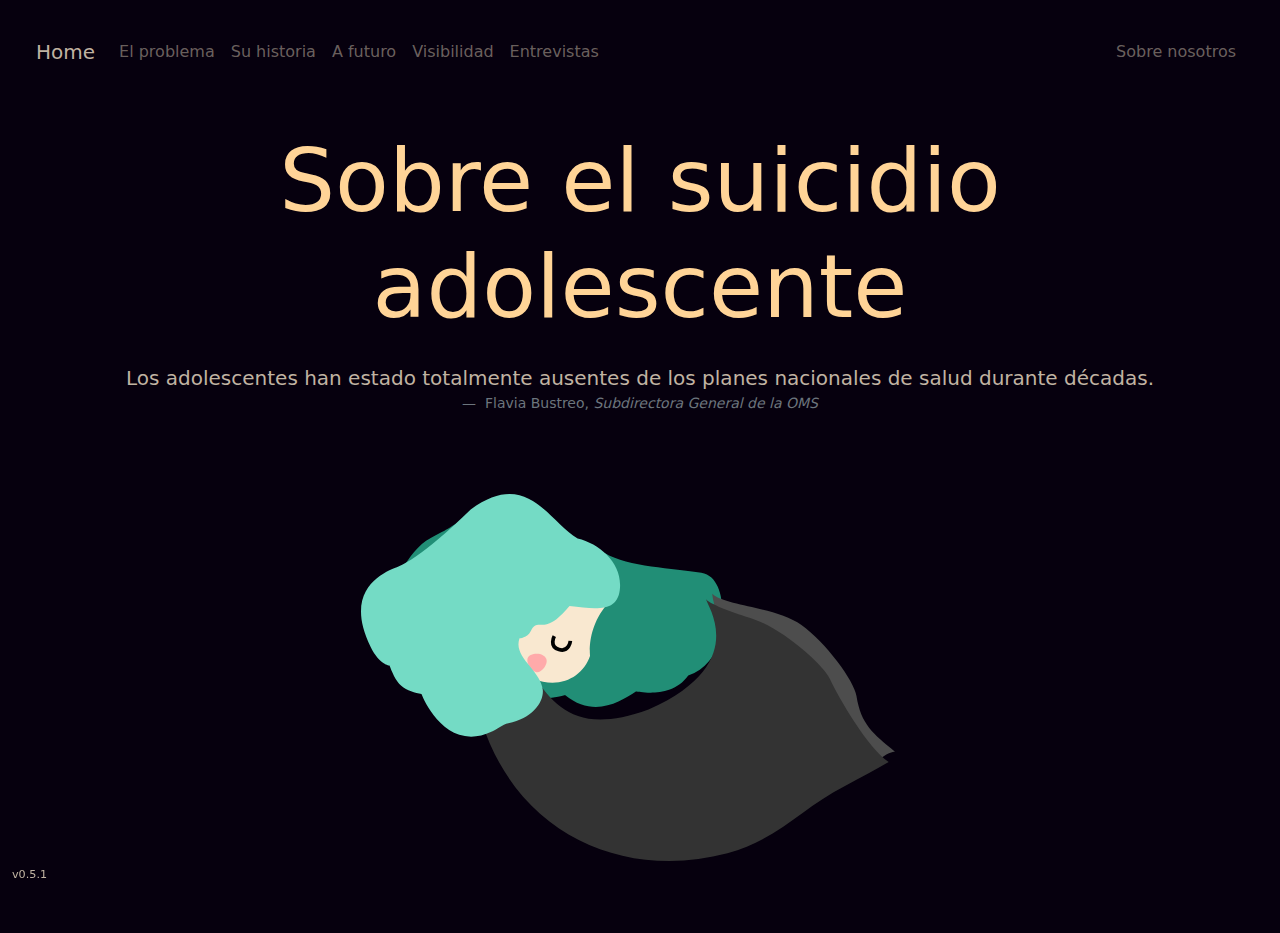
==== index.html @ c6c60912 "v0.5.1" ====
<!DOCTYPE html>
<html lang="es">
<head>
  <meta charset="UTF-8">
  <meta http-equiv="X-UA-Compatible" content="IE=edge">
  <meta name="viewport" content="width=device-width, initial-scale=1.0">
  <title>Home</title>
  <link rel="stylesheet" href="sass/custom.css">
</head>
<body class="bg-dark d-flex flex-column" style="height: 100%;">
  
  <!--Navbar-->
  <nav class="navbar navbar-expand-lg navbar-dark bg-dark">

    <div class="container-fluid m-4">
      <a class="navbar-brand" href="./index.html" aria-current="page">Home</a>
      <button class="navbar-toggler" type="button" data-bs-toggle="collapse" data-bs-target="#navbarNav" aria-controls="navbarNav" aria-expanded="false" aria-label="Toggle navigation">
        <span class="navbar-toggler-icon"></span>
      </button>
      <div class="collapse navbar-collapse" id="navbarNav">
        <ul class="navbar-nav">
          <li class="nav-item">
            <a class="nav-link" href="./el-problema.html">El problema</a>
          </li>
          <li class="nav-item">
            <a class="nav-link" href="./su-historia.html">Su historia</a>
          </li>
          <li class="nav-item">
            <a class="nav-link" href="#">A futuro</a>
          </li>
          <li class="nav-item">
            <a class="nav-link" href="#">Visibilidad</a>
          </li>
          <li class="nav-item">
            <a class="nav-link" href="./entrevistas.html">Entrevistas</a>
          </li>
        </ul>
        <div class="navbar-nav ms-auto">
          <a class="nav-link" href="#">Sobre nosotros</a>
        </div>
      </div>
    </div>
  </nav>

  <!--End Navbar-->

  <!--Main-->

  <main class="container d-flex text-primary text-center pb-4">

    <div class="row">

      <h1 class="display-1 col-12 mt-1 mt-md-4">Sobre el suicidio adolescente</h1>
    
      <figure class="mt-1 mt-md-3">
        <blockquote class="blockquote">
          <p class="text-white">Los adolescentes han estado totalmente ausentes de los planes nacionales de salud durante décadas.</p>
        </blockquote>
        <figcaption class="blockquote-footer">
          Flavia Bustreo, <cite title="Source Title">Subdirectora General de la OMS</cite>
        </figcaption>
      </figure>

      <div class="row align-items-center">
        <img src="./img/dibujo.svg" alt="dib" class="my-1 my-md-5 my-lg-5 col-12 col-md-8 col-lg-6 mx-auto">
      </div>

    </div>
  
  </main>

  <!--End Main-->


  <!--Footer-->
  <footer class="container-fluid text-white justify-content-end fixed-bottom">

    <p style="font-size: 0.7rem;">v0.5.1</p>

  </footer>
  <!--End Footer-->

  <script src="https://cdn.jsdelivr.net/npm/bootstrap@5.0.2/dist/js/bootstrap.bundle.min.js" integrity="sha384-MrcW6ZMFYlzcLA8Nl+NtUVF0sA7MsXsP1UyJoMp4YLEuNSfAP+JcXn/tWtIaxVXM" crossorigin="anonymous"></script>
</body>
</html>
---- sass/custom.css ----
@charset "UTF-8";
img {
  height: auto;
}

h2, .h2, h3 + p, .h3 + p {
  text-indent: 1rem;
}

/*!
 * Bootstrap  v5.2.2 (https://getbootstrap.com/)
 * Copyright 2011-2022 The Bootstrap Authors
 * Copyright 2011-2022 Twitter, Inc.
 * Licensed under MIT (https://github.com/twbs/bootstrap/blob/main/LICENSE)
 */
:root {
  --bs-blue: #0d6efd;
  --bs-indigo: #6610f2;
  --bs-purple: #6f42c1;
  --bs-pink: #d63384;
  --bs-red: #dc3545;
  --bs-orange: #fd7e14;
  --bs-yellow: #ffc107;
  --bs-green: #198754;
  --bs-teal: #20c997;
  --bs-cyan: #0dcaf0;
  --bs-black: #000;
  --bs-white: rgb(192, 179, 162);
  --bs-gray: #6c757d;
  --bs-gray-dark: #343a40;
  --bs-gray-100: #f8f9fa;
  --bs-gray-200: #e9ecef;
  --bs-gray-300: #dee2e6;
  --bs-gray-400: #ced4da;
  --bs-gray-500: #adb5bd;
  --bs-gray-600: #6c757d;
  --bs-gray-700: #495057;
  --bs-gray-800: #343a40;
  --bs-gray-900: #212529;
  --bs-primary: rgb(255, 212, 151);
  --bs-secondary: #6c757d;
  --bs-success: rgb(175, 140, 127);
  --bs-info: #0dcaf0;
  --bs-warning: #ffc107;
  --bs-danger: #dc3545;
  --bs-light: #f8f9fa;
  --bs-dark: rgb(6, 0, 14);
  --bs-primary-rgb: 255, 212, 151;
  --bs-secondary-rgb: 108, 117, 125;
  --bs-success-rgb: 175, 140, 127;
  --bs-info-rgb: 13, 202, 240;
  --bs-warning-rgb: 255, 193, 7;
  --bs-danger-rgb: 220, 53, 69;
  --bs-light-rgb: 248, 249, 250;
  --bs-dark-rgb: 6, 0, 14;
  --bs-white-rgb: 192, 179, 162;
  --bs-black-rgb: 0, 0, 0;
  --bs-body-color-rgb: 33, 37, 41;
  --bs-body-bg-rgb: 192, 179, 162;
  --bs-font-sans-serif: system-ui, -apple-system, "Segoe UI", Roboto, "Helvetica Neue", "Noto Sans", "Liberation Sans", Arial, sans-serif, "Apple Color Emoji", "Segoe UI Emoji", "Segoe UI Symbol", "Noto Color Emoji";
  --bs-font-monospace: SFMono-Regular, Menlo, Monaco, Consolas, "Liberation Mono", "Courier New", monospace;
  --bs-gradient: linear-gradient(180deg, rgba(192, 179, 162, 0.15), rgba(192, 179, 162, 0));
  --bs-body-font-family: var(--bs-font-sans-serif);
  --bs-body-font-size: 1rem;
  --bs-body-font-weight: 400;
  --bs-body-line-height: 1.5;
  --bs-body-color: #212529;
  --bs-body-bg: rgb(192, 179, 162);
  --bs-border-width: 1px;
  --bs-border-style: solid;
  --bs-border-color: #dee2e6;
  --bs-border-color-translucent: rgba(0, 0, 0, 0.175);
  --bs-border-radius: 0.375rem;
  --bs-border-radius-sm: 0.25rem;
  --bs-border-radius-lg: 0.5rem;
  --bs-border-radius-xl: 1rem;
  --bs-border-radius-2xl: 2rem;
  --bs-border-radius-pill: 50rem;
  --bs-link-color: rgb(255, 212, 151);
  --bs-link-hover-color: #ccaa79;
  --bs-code-color: #d63384;
  --bs-highlight-bg: #fff3cd;
}

*,
*::before,
*::after {
  box-sizing: border-box;
}

@media (prefers-reduced-motion: no-preference) {
  :root {
    scroll-behavior: smooth;
  }
}

body {
  margin: 0;
  font-family: var(--bs-body-font-family);
  font-size: var(--bs-body-font-size);
  font-weight: var(--bs-body-font-weight);
  line-height: var(--bs-body-line-height);
  color: var(--bs-body-color);
  text-align: var(--bs-body-text-align);
  background-color: var(--bs-body-bg);
  -webkit-text-size-adjust: 100%;
  -webkit-tap-highlight-color: rgba(0, 0, 0, 0);
}

hr {
  margin: 1rem 0;
  color: inherit;
  border: 0;
  border-top: 1px solid;
  opacity: 0.25;
}

h6, .h6, h5, .h5, h4, .h4, h3, .h3, h2, .h2, h1, .h1 {
  margin-top: 0;
  margin-bottom: 0.5rem;
  font-weight: 500;
  line-height: 1.2;
}

h1, .h1 {
  font-size: calc(1.375rem + 1.5vw);
}
@media (min-width: 1200px) {
  h1, .h1 {
    font-size: 2.5rem;
  }
}

h2, .h2 {
  font-size: calc(1.325rem + 0.9vw);
}
@media (min-width: 1200px) {
  h2, .h2 {
    font-size: 2rem;
  }
}

h3, .h3 {
  font-size: calc(1.3rem + 0.6vw);
}
@media (min-width: 1200px) {
  h3, .h3 {
    font-size: 1.75rem;
  }
}

h4, .h4 {
  font-size: calc(1.275rem + 0.3vw);
}
@media (min-width: 1200px) {
  h4, .h4 {
    font-size: 1.5rem;
  }
}

h5, .h5 {
  font-size: 1.25rem;
}

h6, .h6 {
  font-size: 1rem;
}

p {
  margin-top: 0;
  margin-bottom: 1rem;
}

abbr[title] {
  -webkit-text-decoration: underline dotted;
          text-decoration: underline dotted;
  cursor: help;
  -webkit-text-decoration-skip-ink: none;
          text-decoration-skip-ink: none;
}

address {
  margin-bottom: 1rem;
  font-style: normal;
  line-height: inherit;
}

ol,
ul {
  padding-left: 2rem;
}

ol,
ul,
dl {
  margin-top: 0;
  margin-bottom: 1rem;
}

ol ol,
ul ul,
ol ul,
ul ol {
  margin-bottom: 0;
}

dt {
  font-weight: 700;
}

dd {
  margin-bottom: 0.5rem;
  margin-left: 0;
}

blockquote {
  margin: 0 0 1rem;
}

b,
strong {
  font-weight: bolder;
}

small, .small {
  font-size: 0.875em;
}

mark, .mark {
  padding: 0.1875em;
  background-color: var(--bs-highlight-bg);
}

sub,
sup {
  position: relative;
  font-size: 0.75em;
  line-height: 0;
  vertical-align: baseline;
}

sub {
  bottom: -0.25em;
}

sup {
  top: -0.5em;
}

a {
  color: var(--bs-link-color);
  text-decoration: underline;
}
a:hover {
  color: var(--bs-link-hover-color);
}

a:not([href]):not([class]), a:not([href]):not([class]):hover {
  color: inherit;
  text-decoration: none;
}

pre,
code,
kbd,
samp {
  font-family: var(--bs-font-monospace);
  font-size: 1em;
}

pre {
  display: block;
  margin-top: 0;
  margin-bottom: 1rem;
  overflow: auto;
  font-size: 0.875em;
}
pre code {
  font-size: inherit;
  color: inherit;
  word-break: normal;
}

code {
  font-size: 0.875em;
  color: var(--bs-code-color);
  word-wrap: break-word;
}
a > code {
  color: inherit;
}

kbd {
  padding: 0.1875rem 0.375rem;
  font-size: 0.875em;
  color: var(--bs-body-bg);
  background-color: var(--bs-body-color);
  border-radius: 0.25rem;
}
kbd kbd {
  padding: 0;
  font-size: 1em;
}

figure {
  margin: 0 0 1rem;
}

img,
svg {
  vertical-align: middle;
}

table {
  caption-side: bottom;
  border-collapse: collapse;
}

caption {
  padding-top: 0.5rem;
  padding-bottom: 0.5rem;
  color: #6c757d;
  text-align: left;
}

th {
  text-align: inherit;
  text-align: -webkit-match-parent;
}

thead,
tbody,
tfoot,
tr,
td,
th {
  border-color: inherit;
  border-style: solid;
  border-width: 0;
}

label {
  display: inline-block;
}

button {
  border-radius: 0;
}

button:focus:not(:focus-visible) {
  outline: 0;
}

input,
button,
select,
optgroup,
textarea {
  margin: 0;
  font-family: inherit;
  font-size: inherit;
  line-height: inherit;
}

button,
select {
  text-transform: none;
}

[role=button] {
  cursor: pointer;
}

select {
  word-wrap: normal;
}
select:disabled {
  opacity: 1;
}

[list]:not([type=date]):not([type=datetime-local]):not([type=month]):not([type=week]):not([type=time])::-webkit-calendar-picker-indicator {
  display: none !important;
}

button,
[type=button],
[type=reset],
[type=submit] {
  -webkit-appearance: button;
}
button:not(:disabled),
[type=button]:not(:disabled),
[type=reset]:not(:disabled),
[type=submit]:not(:disabled) {
  cursor: pointer;
}

::-moz-focus-inner {
  padding: 0;
  border-style: none;
}

textarea {
  resize: vertical;
}

fieldset {
  min-width: 0;
  padding: 0;
  margin: 0;
  border: 0;
}

legend {
  float: left;
  width: 100%;
  padding: 0;
  margin-bottom: 0.5rem;
  font-size: calc(1.275rem + 0.3vw);
  line-height: inherit;
}
@media (min-width: 1200px) {
  legend {
    font-size: 1.5rem;
  }
}
legend + * {
  clear: left;
}

::-webkit-datetime-edit-fields-wrapper,
::-webkit-datetime-edit-text,
::-webkit-datetime-edit-minute,
::-webkit-datetime-edit-hour-field,
::-webkit-datetime-edit-day-field,
::-webkit-datetime-edit-month-field,
::-webkit-datetime-edit-year-field {
  padding: 0;
}

::-webkit-inner-spin-button {
  height: auto;
}

[type=search] {
  outline-offset: -2px;
  -webkit-appearance: textfield;
}

/* rtl:raw:
[type="tel"],
[type="url"],
[type="email"],
[type="number"] {
  direction: ltr;
}
*/
::-webkit-search-decoration {
  -webkit-appearance: none;
}

::-webkit-color-swatch-wrapper {
  padding: 0;
}

::-webkit-file-upload-button {
  font: inherit;
  -webkit-appearance: button;
}

::file-selector-button {
  font: inherit;
  -webkit-appearance: button;
}

output {
  display: inline-block;
}

iframe {
  border: 0;
}

summary {
  display: list-item;
  cursor: pointer;
}

progress {
  vertical-align: baseline;
}

[hidden] {
  display: none !important;
}

.lead {
  font-size: 1.25rem;
  font-weight: 300;
}

.display-1 {
  font-size: calc(1.675rem + 5.1vw);
  font-weight: 300;
  line-height: 1.2;
}
@media (min-width: 1200px) {
  .display-1 {
    font-size: 5.5rem;
  }
}

.display-2 {
  font-size: calc(1.575rem + 3.9vw);
  font-weight: 300;
  line-height: 1.2;
}
@media (min-width: 1200px) {
  .display-2 {
    font-size: 4.5rem;
  }
}

.display-3 {
  font-size: calc(1.525rem + 3.3vw);
  font-weight: 300;
  line-height: 1.2;
}
@media (min-width: 1200px) {
  .display-3 {
    font-size: 4rem;
  }
}

.display-4 {
  font-size: calc(1.475rem + 2.7vw);
  font-weight: 300;
  line-height: 1.2;
}
@media (min-width: 1200px) {
  .display-4 {
    font-size: 3.5rem;
  }
}

.display-5 {
  font-size: calc(1.425rem + 2.1vw);
  font-weight: 300;
  line-height: 1.2;
}
@media (min-width: 1200px) {
  .display-5 {
    font-size: 3rem;
  }
}

.display-6 {
  font-size: calc(1.375rem + 1.5vw);
  font-weight: 300;
  line-height: 1.2;
}
@media (min-width: 1200px) {
  .display-6 {
    font-size: 2.5rem;
  }
}

.list-unstyled {
  padding-left: 0;
  list-style: none;
}

.list-inline {
  padding-left: 0;
  list-style: none;
}

.list-inline-item {
  display: inline-block;
}
.list-inline-item:not(:last-child) {
  margin-right: 0.5rem;
}

.initialism {
  font-size: 0.875em;
  text-transform: uppercase;
}

.blockquote {
  margin-bottom: 1rem;
  font-size: 1.25rem;
}
.blockquote > :last-child {
  margin-bottom: 0;
}

.blockquote-footer {
  margin-top: -1rem;
  margin-bottom: 1rem;
  font-size: 0.875em;
  color: #6c757d;
}
.blockquote-footer::before {
  content: "— ";
}

.img-fluid {
  max-width: 100%;
  height: auto;
}

.img-thumbnail {
  padding: 0.25rem;
  background-color: rgb(192, 179, 162);
  border: 1px solid var(--bs-border-color);
  border-radius: 0.375rem;
  max-width: 100%;
  height: auto;
}

.figure {
  display: inline-block;
}

.figure-img {
  margin-bottom: 0.5rem;
  line-height: 1;
}

.figure-caption {
  font-size: 0.875em;
  color: #6c757d;
}

.container,
.container-fluid,
.container-xxl,
.container-xl,
.container-lg,
.container-md,
.container-sm {
  --bs-gutter-x: 1.5rem;
  --bs-gutter-y: 0;
  width: 100%;
  padding-right: calc(var(--bs-gutter-x) * 0.5);
  padding-left: calc(var(--bs-gutter-x) * 0.5);
  margin-right: auto;
  margin-left: auto;
}

@media (min-width: 576px) {
  .container-sm, .container {
    max-width: 540px;
  }
}
@media (min-width: 768px) {
  .container-md, .container-sm, .container {
    max-width: 720px;
  }
}
@media (min-width: 992px) {
  .container-lg, .container-md, .container-sm, .container {
    max-width: 960px;
  }
}
@media (min-width: 1200px) {
  .container-xl, .container-lg, .container-md, .container-sm, .container {
    max-width: 1140px;
  }
}
@media (min-width: 1400px) {
  .container-xxl, .container-xl, .container-lg, .container-md, .container-sm, .container {
    max-width: 1320px;
  }
}
.row {
  --bs-gutter-x: 1.5rem;
  --bs-gutter-y: 0;
  display: flex;
  flex-wrap: wrap;
  margin-top: calc(-1 * var(--bs-gutter-y));
  margin-right: calc(-0.5 * var(--bs-gutter-x));
  margin-left: calc(-0.5 * var(--bs-gutter-x));
}
.row > * {
  flex-shrink: 0;
  width: 100%;
  max-width: 100%;
  padding-right: calc(var(--bs-gutter-x) * 0.5);
  padding-left: calc(var(--bs-gutter-x) * 0.5);
  margin-top: var(--bs-gutter-y);
}

.col {
  flex: 1 0 0%;
}

.row-cols-auto > * {
  flex: 0 0 auto;
  width: auto;
}

.row-cols-1 > * {
  flex: 0 0 auto;
  width: 100%;
}

.row-cols-2 > * {
  flex: 0 0 auto;
  width: 50%;
}

.row-cols-3 > * {
  flex: 0 0 auto;
  width: 33.3333333333%;
}

.row-cols-4 > * {
  flex: 0 0 auto;
  width: 25%;
}

.row-cols-5 > * {
  flex: 0 0 auto;
  width: 20%;
}

.row-cols-6 > * {
  flex: 0 0 auto;
  width: 16.6666666667%;
}

.col-auto {
  flex: 0 0 auto;
  width: auto;
}

.col-1 {
  flex: 0 0 auto;
  width: 8.33333333%;
}

.col-2 {
  flex: 0 0 auto;
  width: 16.66666667%;
}

.col-3 {
  flex: 0 0 auto;
  width: 25%;
}

.col-4 {
  flex: 0 0 auto;
  width: 33.33333333%;
}

.col-5 {
  flex: 0 0 auto;
  width: 41.66666667%;
}

.col-6 {
  flex: 0 0 auto;
  width: 50%;
}

.col-7 {
  flex: 0 0 auto;
  width: 58.33333333%;
}

.col-8 {
  flex: 0 0 auto;
  width: 66.66666667%;
}

.col-9 {
  flex: 0 0 auto;
  width: 75%;
}

.col-10 {
  flex: 0 0 auto;
  width: 83.33333333%;
}

.col-11 {
  flex: 0 0 auto;
  width: 91.66666667%;
}

.col-12 {
  flex: 0 0 auto;
  width: 100%;
}

.offset-1 {
  margin-left: 8.33333333%;
}

.offset-2 {
  margin-left: 16.66666667%;
}

.offset-3 {
  margin-left: 25%;
}

.offset-4 {
  margin-left: 33.33333333%;
}

.offset-5 {
  margin-left: 41.66666667%;
}

.offset-6 {
  margin-left: 50%;
}

.offset-7 {
  margin-left: 58.33333333%;
}

.offset-8 {
  margin-left: 66.66666667%;
}

.offset-9 {
  margin-left: 75%;
}

.offset-10 {
  margin-left: 83.33333333%;
}

.offset-11 {
  margin-left: 91.66666667%;
}

.g-0,
.gx-0 {
  --bs-gutter-x: 0;
}

.g-0,
.gy-0 {
  --bs-gutter-y: 0;
}

.g-1,
.gx-1 {
  --bs-gutter-x: 0.25rem;
}

.g-1,
.gy-1 {
  --bs-gutter-y: 0.25rem;
}

.g-2,
.gx-2 {
  --bs-gutter-x: 0.5rem;
}

.g-2,
.gy-2 {
  --bs-gutter-y: 0.5rem;
}

.g-3,
.gx-3 {
  --bs-gutter-x: 1rem;
}

.g-3,
.gy-3 {
  --bs-gutter-y: 1rem;
}

.g-4,
.gx-4 {
  --bs-gutter-x: 1.5rem;
}

.g-4,
.gy-4 {
  --bs-gutter-y: 1.5rem;
}

.g-5,
.gx-5 {
  --bs-gutter-x: 3rem;
}

.g-5,
.gy-5 {
  --bs-gutter-y: 3rem;
}

@media (min-width: 576px) {
  .col-sm {
    flex: 1 0 0%;
  }
  .row-cols-sm-auto > * {
    flex: 0 0 auto;
    width: auto;
  }
  .row-cols-sm-1 > * {
    flex: 0 0 auto;
    width: 100%;
  }
  .row-cols-sm-2 > * {
    flex: 0 0 auto;
    width: 50%;
  }
  .row-cols-sm-3 > * {
    flex: 0 0 auto;
    width: 33.3333333333%;
  }
  .row-cols-sm-4 > * {
    flex: 0 0 auto;
    width: 25%;
  }
  .row-cols-sm-5 > * {
    flex: 0 0 auto;
    width: 20%;
  }
  .row-cols-sm-6 > * {
    flex: 0 0 auto;
    width: 16.6666666667%;
  }
  .col-sm-auto {
    flex: 0 0 auto;
    width: auto;
  }
  .col-sm-1 {
    flex: 0 0 auto;
    width: 8.33333333%;
  }
  .col-sm-2 {
    flex: 0 0 auto;
    width: 16.66666667%;
  }
  .col-sm-3 {
    flex: 0 0 auto;
    width: 25%;
  }
  .col-sm-4 {
    flex: 0 0 auto;
    width: 33.33333333%;
  }
  .col-sm-5 {
    flex: 0 0 auto;
    width: 41.66666667%;
  }
  .col-sm-6 {
    flex: 0 0 auto;
    width: 50%;
  }
  .col-sm-7 {
    flex: 0 0 auto;
    width: 58.33333333%;
  }
  .col-sm-8 {
    flex: 0 0 auto;
    width: 66.66666667%;
  }
  .col-sm-9 {
    flex: 0 0 auto;
    width: 75%;
  }
  .col-sm-10 {
    flex: 0 0 auto;
    width: 83.33333333%;
  }
  .col-sm-11 {
    flex: 0 0 auto;
    width: 91.66666667%;
  }
  .col-sm-12 {
    flex: 0 0 auto;
    width: 100%;
  }
  .offset-sm-0 {
    margin-left: 0;
  }
  .offset-sm-1 {
    margin-left: 8.33333333%;
  }
  .offset-sm-2 {
    margin-left: 16.66666667%;
  }
  .offset-sm-3 {
    margin-left: 25%;
  }
  .offset-sm-4 {
    margin-left: 33.33333333%;
  }
  .offset-sm-5 {
    margin-left: 41.66666667%;
  }
  .offset-sm-6 {
    margin-left: 50%;
  }
  .offset-sm-7 {
    margin-left: 58.33333333%;
  }
  .offset-sm-8 {
    margin-left: 66.66666667%;
  }
  .offset-sm-9 {
    margin-left: 75%;
  }
  .offset-sm-10 {
    margin-left: 83.33333333%;
  }
  .offset-sm-11 {
    margin-left: 91.66666667%;
  }
  .g-sm-0,
.gx-sm-0 {
    --bs-gutter-x: 0;
  }
  .g-sm-0,
.gy-sm-0 {
    --bs-gutter-y: 0;
  }
  .g-sm-1,
.gx-sm-1 {
    --bs-gutter-x: 0.25rem;
  }
  .g-sm-1,
.gy-sm-1 {
    --bs-gutter-y: 0.25rem;
  }
  .g-sm-2,
.gx-sm-2 {
    --bs-gutter-x: 0.5rem;
  }
  .g-sm-2,
.gy-sm-2 {
    --bs-gutter-y: 0.5rem;
  }
  .g-sm-3,
.gx-sm-3 {
    --bs-gutter-x: 1rem;
  }
  .g-sm-3,
.gy-sm-3 {
    --bs-gutter-y: 1rem;
  }
  .g-sm-4,
.gx-sm-4 {
    --bs-gutter-x: 1.5rem;
  }
  .g-sm-4,
.gy-sm-4 {
    --bs-gutter-y: 1.5rem;
  }
  .g-sm-5,
.gx-sm-5 {
    --bs-gutter-x: 3rem;
  }
  .g-sm-5,
.gy-sm-5 {
    --bs-gutter-y: 3rem;
  }
}
@media (min-width: 768px) {
  .col-md {
    flex: 1 0 0%;
  }
  .row-cols-md-auto > * {
    flex: 0 0 auto;
    width: auto;
  }
  .row-cols-md-1 > * {
    flex: 0 0 auto;
    width: 100%;
  }
  .row-cols-md-2 > * {
    flex: 0 0 auto;
    width: 50%;
  }
  .row-cols-md-3 > * {
    flex: 0 0 auto;
    width: 33.3333333333%;
  }
  .row-cols-md-4 > * {
    flex: 0 0 auto;
    width: 25%;
  }
  .row-cols-md-5 > * {
    flex: 0 0 auto;
    width: 20%;
  }
  .row-cols-md-6 > * {
    flex: 0 0 auto;
    width: 16.6666666667%;
  }
  .col-md-auto {
    flex: 0 0 auto;
    width: auto;
  }
  .col-md-1 {
    flex: 0 0 auto;
    width: 8.33333333%;
  }
  .col-md-2 {
    flex: 0 0 auto;
    width: 16.66666667%;
  }
  .col-md-3 {
    flex: 0 0 auto;
    width: 25%;
  }
  .col-md-4 {
    flex: 0 0 auto;
    width: 33.33333333%;
  }
  .col-md-5 {
    flex: 0 0 auto;
    width: 41.66666667%;
  }
  .col-md-6 {
    flex: 0 0 auto;
    width: 50%;
  }
  .col-md-7 {
    flex: 0 0 auto;
    width: 58.33333333%;
  }
  .col-md-8 {
    flex: 0 0 auto;
    width: 66.66666667%;
  }
  .col-md-9 {
    flex: 0 0 auto;
    width: 75%;
  }
  .col-md-10 {
    flex: 0 0 auto;
    width: 83.33333333%;
  }
  .col-md-11 {
    flex: 0 0 auto;
    width: 91.66666667%;
  }
  .col-md-12 {
    flex: 0 0 auto;
    width: 100%;
  }
  .offset-md-0 {
    margin-left: 0;
  }
  .offset-md-1 {
    margin-left: 8.33333333%;
  }
  .offset-md-2 {
    margin-left: 16.66666667%;
  }
  .offset-md-3 {
    margin-left: 25%;
  }
  .offset-md-4 {
    margin-left: 33.33333333%;
  }
  .offset-md-5 {
    margin-left: 41.66666667%;
  }
  .offset-md-6 {
    margin-left: 50%;
  }
  .offset-md-7 {
    margin-left: 58.33333333%;
  }
  .offset-md-8 {
    margin-left: 66.66666667%;
  }
  .offset-md-9 {
    margin-left: 75%;
  }
  .offset-md-10 {
    margin-left: 83.33333333%;
  }
  .offset-md-11 {
    margin-left: 91.66666667%;
  }
  .g-md-0,
.gx-md-0 {
    --bs-gutter-x: 0;
  }
  .g-md-0,
.gy-md-0 {
    --bs-gutter-y: 0;
  }
  .g-md-1,
.gx-md-1 {
    --bs-gutter-x: 0.25rem;
  }
  .g-md-1,
.gy-md-1 {
    --bs-gutter-y: 0.25rem;
  }
  .g-md-2,
.gx-md-2 {
    --bs-gutter-x: 0.5rem;
  }
  .g-md-2,
.gy-md-2 {
    --bs-gutter-y: 0.5rem;
  }
  .g-md-3,
.gx-md-3 {
    --bs-gutter-x: 1rem;
  }
  .g-md-3,
.gy-md-3 {
    --bs-gutter-y: 1rem;
  }
  .g-md-4,
.gx-md-4 {
    --bs-gutter-x: 1.5rem;
  }
  .g-md-4,
.gy-md-4 {
    --bs-gutter-y: 1.5rem;
  }
  .g-md-5,
.gx-md-5 {
    --bs-gutter-x: 3rem;
  }
  .g-md-5,
.gy-md-5 {
    --bs-gutter-y: 3rem;
  }
}
@media (min-width: 992px) {
  .col-lg {
    flex: 1 0 0%;
  }
  .row-cols-lg-auto > * {
    flex: 0 0 auto;
    width: auto;
  }
  .row-cols-lg-1 > * {
    flex: 0 0 auto;
    width: 100%;
  }
  .row-cols-lg-2 > * {
    flex: 0 0 auto;
    width: 50%;
  }
  .row-cols-lg-3 > * {
    flex: 0 0 auto;
    width: 33.3333333333%;
  }
  .row-cols-lg-4 > * {
    flex: 0 0 auto;
    width: 25%;
  }
  .row-cols-lg-5 > * {
    flex: 0 0 auto;
    width: 20%;
  }
  .row-cols-lg-6 > * {
    flex: 0 0 auto;
    width: 16.6666666667%;
  }
  .col-lg-auto {
    flex: 0 0 auto;
    width: auto;
  }
  .col-lg-1 {
    flex: 0 0 auto;
    width: 8.33333333%;
  }
  .col-lg-2 {
    flex: 0 0 auto;
    width: 16.66666667%;
  }
  .col-lg-3 {
    flex: 0 0 auto;
    width: 25%;
  }
  .col-lg-4 {
    flex: 0 0 auto;
    width: 33.33333333%;
  }
  .col-lg-5 {
    flex: 0 0 auto;
    width: 41.66666667%;
  }
  .col-lg-6 {
    flex: 0 0 auto;
    width: 50%;
  }
  .col-lg-7 {
    flex: 0 0 auto;
    width: 58.33333333%;
  }
  .col-lg-8 {
    flex: 0 0 auto;
    width: 66.66666667%;
  }
  .col-lg-9 {
    flex: 0 0 auto;
    width: 75%;
  }
  .col-lg-10 {
    flex: 0 0 auto;
    width: 83.33333333%;
  }
  .col-lg-11 {
    flex: 0 0 auto;
    width: 91.66666667%;
  }
  .col-lg-12 {
    flex: 0 0 auto;
    width: 100%;
  }
  .offset-lg-0 {
    margin-left: 0;
  }
  .offset-lg-1 {
    margin-left: 8.33333333%;
  }
  .offset-lg-2 {
    margin-left: 16.66666667%;
  }
  .offset-lg-3 {
    margin-left: 25%;
  }
  .offset-lg-4 {
    margin-left: 33.33333333%;
  }
  .offset-lg-5 {
    margin-left: 41.66666667%;
  }
  .offset-lg-6 {
    margin-left: 50%;
  }
  .offset-lg-7 {
    margin-left: 58.33333333%;
  }
  .offset-lg-8 {
    margin-left: 66.66666667%;
  }
  .offset-lg-9 {
    margin-left: 75%;
  }
  .offset-lg-10 {
    margin-left: 83.33333333%;
  }
  .offset-lg-11 {
    margin-left: 91.66666667%;
  }
  .g-lg-0,
.gx-lg-0 {
    --bs-gutter-x: 0;
  }
  .g-lg-0,
.gy-lg-0 {
    --bs-gutter-y: 0;
  }
  .g-lg-1,
.gx-lg-1 {
    --bs-gutter-x: 0.25rem;
  }
  .g-lg-1,
.gy-lg-1 {
    --bs-gutter-y: 0.25rem;
  }
  .g-lg-2,
.gx-lg-2 {
    --bs-gutter-x: 0.5rem;
  }
  .g-lg-2,
.gy-lg-2 {
    --bs-gutter-y: 0.5rem;
  }
  .g-lg-3,
.gx-lg-3 {
    --bs-gutter-x: 1rem;
  }
  .g-lg-3,
.gy-lg-3 {
    --bs-gutter-y: 1rem;
  }
  .g-lg-4,
.gx-lg-4 {
    --bs-gutter-x: 1.5rem;
  }
  .g-lg-4,
.gy-lg-4 {
    --bs-gutter-y: 1.5rem;
  }
  .g-lg-5,
.gx-lg-5 {
    --bs-gutter-x: 3rem;
  }
  .g-lg-5,
.gy-lg-5 {
    --bs-gutter-y: 3rem;
  }
}
@media (min-width: 1200px) {
  .col-xl {
    flex: 1 0 0%;
  }
  .row-cols-xl-auto > * {
    flex: 0 0 auto;
    width: auto;
  }
  .row-cols-xl-1 > * {
    flex: 0 0 auto;
    width: 100%;
  }
  .row-cols-xl-2 > * {
    flex: 0 0 auto;
    width: 50%;
  }
  .row-cols-xl-3 > * {
    flex: 0 0 auto;
    width: 33.3333333333%;
  }
  .row-cols-xl-4 > * {
    flex: 0 0 auto;
    width: 25%;
  }
  .row-cols-xl-5 > * {
    flex: 0 0 auto;
    width: 20%;
  }
  .row-cols-xl-6 > * {
    flex: 0 0 auto;
    width: 16.6666666667%;
  }
  .col-xl-auto {
    flex: 0 0 auto;
    width: auto;
  }
  .col-xl-1 {
    flex: 0 0 auto;
    width: 8.33333333%;
  }
  .col-xl-2 {
    flex: 0 0 auto;
    width: 16.66666667%;
  }
  .col-xl-3 {
    flex: 0 0 auto;
    width: 25%;
  }
  .col-xl-4 {
    flex: 0 0 auto;
    width: 33.33333333%;
  }
  .col-xl-5 {
    flex: 0 0 auto;
    width: 41.66666667%;
  }
  .col-xl-6 {
    flex: 0 0 auto;
    width: 50%;
  }
  .col-xl-7 {
    flex: 0 0 auto;
    width: 58.33333333%;
  }
  .col-xl-8 {
    flex: 0 0 auto;
    width: 66.66666667%;
  }
  .col-xl-9 {
    flex: 0 0 auto;
    width: 75%;
  }
  .col-xl-10 {
    flex: 0 0 auto;
    width: 83.33333333%;
  }
  .col-xl-11 {
    flex: 0 0 auto;
    width: 91.66666667%;
  }
  .col-xl-12 {
    flex: 0 0 auto;
    width: 100%;
  }
  .offset-xl-0 {
    margin-left: 0;
  }
  .offset-xl-1 {
    margin-left: 8.33333333%;
  }
  .offset-xl-2 {
    margin-left: 16.66666667%;
  }
  .offset-xl-3 {
    margin-left: 25%;
  }
  .offset-xl-4 {
    margin-left: 33.33333333%;
  }
  .offset-xl-5 {
    margin-left: 41.66666667%;
  }
  .offset-xl-6 {
    margin-left: 50%;
  }
  .offset-xl-7 {
    margin-left: 58.33333333%;
  }
  .offset-xl-8 {
    margin-left: 66.66666667%;
  }
  .offset-xl-9 {
    margin-left: 75%;
  }
  .offset-xl-10 {
    margin-left: 83.33333333%;
  }
  .offset-xl-11 {
    margin-left: 91.66666667%;
  }
  .g-xl-0,
.gx-xl-0 {
    --bs-gutter-x: 0;
  }
  .g-xl-0,
.gy-xl-0 {
    --bs-gutter-y: 0;
  }
  .g-xl-1,
.gx-xl-1 {
    --bs-gutter-x: 0.25rem;
  }
  .g-xl-1,
.gy-xl-1 {
    --bs-gutter-y: 0.25rem;
  }
  .g-xl-2,
.gx-xl-2 {
    --bs-gutter-x: 0.5rem;
  }
  .g-xl-2,
.gy-xl-2 {
    --bs-gutter-y: 0.5rem;
  }
  .g-xl-3,
.gx-xl-3 {
    --bs-gutter-x: 1rem;
  }
  .g-xl-3,
.gy-xl-3 {
    --bs-gutter-y: 1rem;
  }
  .g-xl-4,
.gx-xl-4 {
    --bs-gutter-x: 1.5rem;
  }
  .g-xl-4,
.gy-xl-4 {
    --bs-gutter-y: 1.5rem;
  }
  .g-xl-5,
.gx-xl-5 {
    --bs-gutter-x: 3rem;
  }
  .g-xl-5,
.gy-xl-5 {
    --bs-gutter-y: 3rem;
  }
}
@media (min-width: 1400px) {
  .col-xxl {
    flex: 1 0 0%;
  }
  .row-cols-xxl-auto > * {
    flex: 0 0 auto;
    width: auto;
  }
  .row-cols-xxl-1 > * {
    flex: 0 0 auto;
    width: 100%;
  }
  .row-cols-xxl-2 > * {
    flex: 0 0 auto;
    width: 50%;
  }
  .row-cols-xxl-3 > * {
    flex: 0 0 auto;
    width: 33.3333333333%;
  }
  .row-cols-xxl-4 > * {
    flex: 0 0 auto;
    width: 25%;
  }
  .row-cols-xxl-5 > * {
    flex: 0 0 auto;
    width: 20%;
  }
  .row-cols-xxl-6 > * {
    flex: 0 0 auto;
    width: 16.6666666667%;
  }
  .col-xxl-auto {
    flex: 0 0 auto;
    width: auto;
  }
  .col-xxl-1 {
    flex: 0 0 auto;
    width: 8.33333333%;
  }
  .col-xxl-2 {
    flex: 0 0 auto;
    width: 16.66666667%;
  }
  .col-xxl-3 {
    flex: 0 0 auto;
    width: 25%;
  }
  .col-xxl-4 {
    flex: 0 0 auto;
    width: 33.33333333%;
  }
  .col-xxl-5 {
    flex: 0 0 auto;
    width: 41.66666667%;
  }
  .col-xxl-6 {
    flex: 0 0 auto;
    width: 50%;
  }
  .col-xxl-7 {
    flex: 0 0 auto;
    width: 58.33333333%;
  }
  .col-xxl-8 {
    flex: 0 0 auto;
    width: 66.66666667%;
  }
  .col-xxl-9 {
    flex: 0 0 auto;
    width: 75%;
  }
  .col-xxl-10 {
    flex: 0 0 auto;
    width: 83.33333333%;
  }
  .col-xxl-11 {
    flex: 0 0 auto;
    width: 91.66666667%;
  }
  .col-xxl-12 {
    flex: 0 0 auto;
    width: 100%;
  }
  .offset-xxl-0 {
    margin-left: 0;
  }
  .offset-xxl-1 {
    margin-left: 8.33333333%;
  }
  .offset-xxl-2 {
    margin-left: 16.66666667%;
  }
  .offset-xxl-3 {
    margin-left: 25%;
  }
  .offset-xxl-4 {
    margin-left: 33.33333333%;
  }
  .offset-xxl-5 {
    margin-left: 41.66666667%;
  }
  .offset-xxl-6 {
    margin-left: 50%;
  }
  .offset-xxl-7 {
    margin-left: 58.33333333%;
  }
  .offset-xxl-8 {
    margin-left: 66.66666667%;
  }
  .offset-xxl-9 {
    margin-left: 75%;
  }
  .offset-xxl-10 {
    margin-left: 83.33333333%;
  }
  .offset-xxl-11 {
    margin-left: 91.66666667%;
  }
  .g-xxl-0,
.gx-xxl-0 {
    --bs-gutter-x: 0;
  }
  .g-xxl-0,
.gy-xxl-0 {
    --bs-gutter-y: 0;
  }
  .g-xxl-1,
.gx-xxl-1 {
    --bs-gutter-x: 0.25rem;
  }
  .g-xxl-1,
.gy-xxl-1 {
    --bs-gutter-y: 0.25rem;
  }
  .g-xxl-2,
.gx-xxl-2 {
    --bs-gutter-x: 0.5rem;
  }
  .g-xxl-2,
.gy-xxl-2 {
    --bs-gutter-y: 0.5rem;
  }
  .g-xxl-3,
.gx-xxl-3 {
    --bs-gutter-x: 1rem;
  }
  .g-xxl-3,
.gy-xxl-3 {
    --bs-gutter-y: 1rem;
  }
  .g-xxl-4,
.gx-xxl-4 {
    --bs-gutter-x: 1.5rem;
  }
  .g-xxl-4,
.gy-xxl-4 {
    --bs-gutter-y: 1.5rem;
  }
  .g-xxl-5,
.gx-xxl-5 {
    --bs-gutter-x: 3rem;
  }
  .g-xxl-5,
.gy-xxl-5 {
    --bs-gutter-y: 3rem;
  }
}
.table {
  --bs-table-color: var(--bs-body-color);
  --bs-table-bg: transparent;
  --bs-table-border-color: var(--bs-border-color);
  --bs-table-accent-bg: transparent;
  --bs-table-striped-color: var(--bs-body-color);
  --bs-table-striped-bg: rgba(0, 0, 0, 0.05);
  --bs-table-active-color: var(--bs-body-color);
  --bs-table-active-bg: rgba(0, 0, 0, 0.1);
  --bs-table-hover-color: var(--bs-body-color);
  --bs-table-hover-bg: rgba(0, 0, 0, 0.075);
  width: 100%;
  margin-bottom: 1rem;
  color: var(--bs-table-color);
  vertical-align: top;
  border-color: var(--bs-table-border-color);
}
.table > :not(caption) > * > * {
  padding: 0.5rem 0.5rem;
  background-color: var(--bs-table-bg);
  border-bottom-width: 1px;
  box-shadow: inset 0 0 0 9999px var(--bs-table-accent-bg);
}
.table > tbody {
  vertical-align: inherit;
}
.table > thead {
  vertical-align: bottom;
}

.table-group-divider {
  border-top: 2px solid currentcolor;
}

.caption-top {
  caption-side: top;
}

.table-sm > :not(caption) > * > * {
  padding: 0.25rem 0.25rem;
}

.table-bordered > :not(caption) > * {
  border-width: 1px 0;
}
.table-bordered > :not(caption) > * > * {
  border-width: 0 1px;
}

.table-borderless > :not(caption) > * > * {
  border-bottom-width: 0;
}
.table-borderless > :not(:first-child) {
  border-top-width: 0;
}

.table-striped > tbody > tr:nth-of-type(odd) > * {
  --bs-table-accent-bg: var(--bs-table-striped-bg);
  color: var(--bs-table-striped-color);
}

.table-striped-columns > :not(caption) > tr > :nth-child(even) {
  --bs-table-accent-bg: var(--bs-table-striped-bg);
  color: var(--bs-table-striped-color);
}

.table-active {
  --bs-table-accent-bg: var(--bs-table-active-bg);
  color: var(--bs-table-active-color);
}

.table-hover > tbody > tr:hover > * {
  --bs-table-accent-bg: var(--bs-table-hover-bg);
  color: var(--bs-table-hover-color);
}

.table-primary {
  --bs-table-color: #000;
  --bs-table-bg: #fff6ea;
  --bs-table-border-color: #e6ddd3;
  --bs-table-striped-bg: #f2eade;
  --bs-table-striped-color: #000;
  --bs-table-active-bg: #e6ddd3;
  --bs-table-active-color: #000;
  --bs-table-hover-bg: #ece4d8;
  --bs-table-hover-color: #000;
  color: var(--bs-table-color);
  border-color: var(--bs-table-border-color);
}

.table-secondary {
  --bs-table-color: #000;
  --bs-table-bg: #e2e3e5;
  --bs-table-border-color: #cbccce;
  --bs-table-striped-bg: #d7d8da;
  --bs-table-striped-color: #000;
  --bs-table-active-bg: #cbccce;
  --bs-table-active-color: #000;
  --bs-table-hover-bg: #d1d2d4;
  --bs-table-hover-color: #000;
  color: var(--bs-table-color);
  border-color: var(--bs-table-border-color);
}

.table-success {
  --bs-table-color: #000;
  --bs-table-bg: #efe8e5;
  --bs-table-border-color: #d7d1ce;
  --bs-table-striped-bg: #e3dcda;
  --bs-table-striped-color: #000;
  --bs-table-active-bg: #d7d1ce;
  --bs-table-active-color: #000;
  --bs-table-hover-bg: #ddd7d4;
  --bs-table-hover-color: #000;
  color: var(--bs-table-color);
  border-color: var(--bs-table-border-color);
}

.table-info {
  --bs-table-color: #000;
  --bs-table-bg: #cff4fc;
  --bs-table-border-color: #badce3;
  --bs-table-striped-bg: #c5e8ef;
  --bs-table-striped-color: #000;
  --bs-table-active-bg: #badce3;
  --bs-table-active-color: #000;
  --bs-table-hover-bg: #bfe2e9;
  --bs-table-hover-color: #000;
  color: var(--bs-table-color);
  border-color: var(--bs-table-border-color);
}

.table-warning {
  --bs-table-color: #000;
  --bs-table-bg: #fff3cd;
  --bs-table-border-color: #e6dbb9;
  --bs-table-striped-bg: #f2e7c3;
  --bs-table-striped-color: #000;
  --bs-table-active-bg: #e6dbb9;
  --bs-table-active-color: #000;
  --bs-table-hover-bg: #ece1be;
  --bs-table-hover-color: #000;
  color: var(--bs-table-color);
  border-color: var(--bs-table-border-color);
}

.table-danger {
  --bs-table-color: #000;
  --bs-table-bg: #f8d7da;
  --bs-table-border-color: #dfc2c4;
  --bs-table-striped-bg: #eccccf;
  --bs-table-striped-color: #000;
  --bs-table-active-bg: #dfc2c4;
  --bs-table-active-color: #000;
  --bs-table-hover-bg: #e5c7ca;
  --bs-table-hover-color: #000;
  color: var(--bs-table-color);
  border-color: var(--bs-table-border-color);
}

.table-light {
  --bs-table-color: #000;
  --bs-table-bg: #f8f9fa;
  --bs-table-border-color: #dfe0e1;
  --bs-table-striped-bg: #ecedee;
  --bs-table-striped-color: #000;
  --bs-table-active-bg: #dfe0e1;
  --bs-table-active-color: #000;
  --bs-table-hover-bg: #e5e6e7;
  --bs-table-hover-color: #000;
  color: var(--bs-table-color);
  border-color: var(--bs-table-border-color);
}

.table-dark {
  --bs-table-color: rgb(192, 179, 162);
  --bs-table-bg: rgb(6, 0, 14);
  --bs-table-border-color: #19121d;
  --bs-table-striped-bg: #0f0915;
  --bs-table-striped-color: rgb(192, 179, 162);
  --bs-table-active-bg: #19121d;
  --bs-table-active-color: rgb(192, 179, 162);
  --bs-table-hover-bg: #140d19;
  --bs-table-hover-color: rgb(192, 179, 162);
  color: var(--bs-table-color);
  border-color: var(--bs-table-border-color);
}

.table-responsive {
  overflow-x: auto;
  -webkit-overflow-scrolling: touch;
}

@media (max-width: 575.98px) {
  .table-responsive-sm {
    overflow-x: auto;
    -webkit-overflow-scrolling: touch;
  }
}
@media (max-width: 767.98px) {
  .table-responsive-md {
    overflow-x: auto;
    -webkit-overflow-scrolling: touch;
  }
}
@media (max-width: 991.98px) {
  .table-responsive-lg {
    overflow-x: auto;
    -webkit-overflow-scrolling: touch;
  }
}
@media (max-width: 1199.98px) {
  .table-responsive-xl {
    overflow-x: auto;
    -webkit-overflow-scrolling: touch;
  }
}
@media (max-width: 1399.98px) {
  .table-responsive-xxl {
    overflow-x: auto;
    -webkit-overflow-scrolling: touch;
  }
}
.form-label {
  margin-bottom: 0.5rem;
}

.col-form-label {
  padding-top: calc(0.375rem + 1px);
  padding-bottom: calc(0.375rem + 1px);
  margin-bottom: 0;
  font-size: inherit;
  line-height: 1.5;
}

.col-form-label-lg {
  padding-top: calc(0.5rem + 1px);
  padding-bottom: calc(0.5rem + 1px);
  font-size: 1.25rem;
}

.col-form-label-sm {
  padding-top: calc(0.25rem + 1px);
  padding-bottom: calc(0.25rem + 1px);
  font-size: 0.875rem;
}

.form-text {
  margin-top: 0.25rem;
  font-size: 0.875em;
  color: #6c757d;
}

.form-control {
  display: block;
  width: 100%;
  padding: 0.375rem 0.75rem;
  font-size: 1rem;
  font-weight: 400;
  line-height: 1.5;
  color: #212529;
  background-color: rgb(192, 179, 162);
  background-clip: padding-box;
  border: 1px solid #ced4da;
  -webkit-appearance: none;
     -moz-appearance: none;
          appearance: none;
  border-radius: 0.375rem;
  transition: border-color 0.15s ease-in-out, box-shadow 0.15s ease-in-out;
}
@media (prefers-reduced-motion: reduce) {
  .form-control {
    transition: none;
  }
}
.form-control[type=file] {
  overflow: hidden;
}
.form-control[type=file]:not(:disabled):not([readonly]) {
  cursor: pointer;
}
.form-control:focus {
  color: #212529;
  background-color: rgb(192, 179, 162);
  border-color: #ffeacb;
  outline: 0;
  box-shadow: 0 0 0 0.25rem rgba(255, 212, 151, 0.25);
}
.form-control::-webkit-date-and-time-value {
  height: 1.5em;
}
.form-control::-moz-placeholder {
  color: #6c757d;
  opacity: 1;
}
.form-control:-ms-input-placeholder {
  color: #6c757d;
  opacity: 1;
}
.form-control::placeholder {
  color: #6c757d;
  opacity: 1;
}
.form-control:disabled {
  background-color: #e9ecef;
  opacity: 1;
}
.form-control::-webkit-file-upload-button {
  padding: 0.375rem 0.75rem;
  margin: -0.375rem -0.75rem;
  -webkit-margin-end: 0.75rem;
          margin-inline-end: 0.75rem;
  color: #212529;
  background-color: #e9ecef;
  pointer-events: none;
  border-color: inherit;
  border-style: solid;
  border-width: 0;
  border-inline-end-width: 1px;
  border-radius: 0;
  -webkit-transition: color 0.15s ease-in-out, background-color 0.15s ease-in-out, border-color 0.15s ease-in-out, box-shadow 0.15s ease-in-out;
  transition: color 0.15s ease-in-out, background-color 0.15s ease-in-out, border-color 0.15s ease-in-out, box-shadow 0.15s ease-in-out;
}
.form-control::file-selector-button {
  padding: 0.375rem 0.75rem;
  margin: -0.375rem -0.75rem;
  -webkit-margin-end: 0.75rem;
          margin-inline-end: 0.75rem;
  color: #212529;
  background-color: #e9ecef;
  pointer-events: none;
  border-color: inherit;
  border-style: solid;
  border-width: 0;
  border-inline-end-width: 1px;
  border-radius: 0;
  transition: color 0.15s ease-in-out, background-color 0.15s ease-in-out, border-color 0.15s ease-in-out, box-shadow 0.15s ease-in-out;
}
@media (prefers-reduced-motion: reduce) {
  .form-control::-webkit-file-upload-button {
    -webkit-transition: none;
    transition: none;
  }
  .form-control::file-selector-button {
    transition: none;
  }
}
.form-control:hover:not(:disabled):not([readonly])::-webkit-file-upload-button {
  background-color: #dde0e3;
}
.form-control:hover:not(:disabled):not([readonly])::file-selector-button {
  background-color: #dde0e3;
}

.form-control-plaintext {
  display: block;
  width: 100%;
  padding: 0.375rem 0;
  margin-bottom: 0;
  line-height: 1.5;
  color: #212529;
  background-color: transparent;
  border: solid transparent;
  border-width: 1px 0;
}
.form-control-plaintext:focus {
  outline: 0;
}
.form-control-plaintext.form-control-sm, .form-control-plaintext.form-control-lg {
  padding-right: 0;
  padding-left: 0;
}

.form-control-sm {
  min-height: calc(1.5em + 0.5rem + 2px);
  padding: 0.25rem 0.5rem;
  font-size: 0.875rem;
  border-radius: 0.25rem;
}
.form-control-sm::-webkit-file-upload-button {
  padding: 0.25rem 0.5rem;
  margin: -0.25rem -0.5rem;
  -webkit-margin-end: 0.5rem;
          margin-inline-end: 0.5rem;
}
.form-control-sm::file-selector-button {
  padding: 0.25rem 0.5rem;
  margin: -0.25rem -0.5rem;
  -webkit-margin-end: 0.5rem;
          margin-inline-end: 0.5rem;
}

.form-control-lg {
  min-height: calc(1.5em + 1rem + 2px);
  padding: 0.5rem 1rem;
  font-size: 1.25rem;
  border-radius: 0.5rem;
}
.form-control-lg::-webkit-file-upload-button {
  padding: 0.5rem 1rem;
  margin: -0.5rem -1rem;
  -webkit-margin-end: 1rem;
          margin-inline-end: 1rem;
}
.form-control-lg::file-selector-button {
  padding: 0.5rem 1rem;
  margin: -0.5rem -1rem;
  -webkit-margin-end: 1rem;
          margin-inline-end: 1rem;
}

textarea.form-control {
  min-height: calc(1.5em + 0.75rem + 2px);
}
textarea.form-control-sm {
  min-height: calc(1.5em + 0.5rem + 2px);
}
textarea.form-control-lg {
  min-height: calc(1.5em + 1rem + 2px);
}

.form-control-color {
  width: 3rem;
  height: calc(1.5em + 0.75rem + 2px);
  padding: 0.375rem;
}
.form-control-color:not(:disabled):not([readonly]) {
  cursor: pointer;
}
.form-control-color::-moz-color-swatch {
  border: 0 !important;
  border-radius: 0.375rem;
}
.form-control-color::-webkit-color-swatch {
  border-radius: 0.375rem;
}
.form-control-color.form-control-sm {
  height: calc(1.5em + 0.5rem + 2px);
}
.form-control-color.form-control-lg {
  height: calc(1.5em + 1rem + 2px);
}

.form-select {
  display: block;
  width: 100%;
  padding: 0.375rem 2.25rem 0.375rem 0.75rem;
  -moz-padding-start: calc(0.75rem - 3px);
  font-size: 1rem;
  font-weight: 400;
  line-height: 1.5;
  color: #212529;
  background-color: rgb(192, 179, 162);
  background-image: url("data:image/svg+xml,%3csvg xmlns='http://www.w3.org/2000/svg' viewBox='0 0 16 16'%3e%3cpath fill='none' stroke='%23343a40' stroke-linecap='round' stroke-linejoin='round' stroke-width='2' d='m2 5 6 6 6-6'/%3e%3c/svg%3e");
  background-repeat: no-repeat;
  background-position: right 0.75rem center;
  background-size: 16px 12px;
  border: 1px solid #ced4da;
  border-radius: 0.375rem;
  transition: border-color 0.15s ease-in-out, box-shadow 0.15s ease-in-out;
  -webkit-appearance: none;
     -moz-appearance: none;
          appearance: none;
}
@media (prefers-reduced-motion: reduce) {
  .form-select {
    transition: none;
  }
}
.form-select:focus {
  border-color: #ffeacb;
  outline: 0;
  box-shadow: 0 0 0 0.25rem rgba(255, 212, 151, 0.25);
}
.form-select[multiple], .form-select[size]:not([size="1"]) {
  padding-right: 0.75rem;
  background-image: none;
}
.form-select:disabled {
  background-color: #e9ecef;
}
.form-select:-moz-focusring {
  color: transparent;
  text-shadow: 0 0 0 #212529;
}

.form-select-sm {
  padding-top: 0.25rem;
  padding-bottom: 0.25rem;
  padding-left: 0.5rem;
  font-size: 0.875rem;
  border-radius: 0.25rem;
}

.form-select-lg {
  padding-top: 0.5rem;
  padding-bottom: 0.5rem;
  padding-left: 1rem;
  font-size: 1.25rem;
  border-radius: 0.5rem;
}

.form-check {
  display: block;
  min-height: 1.5rem;
  padding-left: 1.5em;
  margin-bottom: 0.125rem;
}
.form-check .form-check-input {
  float: left;
  margin-left: -1.5em;
}

.form-check-reverse {
  padding-right: 1.5em;
  padding-left: 0;
  text-align: right;
}
.form-check-reverse .form-check-input {
  float: right;
  margin-right: -1.5em;
  margin-left: 0;
}

.form-check-input {
  width: 1em;
  height: 1em;
  margin-top: 0.25em;
  vertical-align: top;
  background-color: rgb(192, 179, 162);
  background-repeat: no-repeat;
  background-position: center;
  background-size: contain;
  border: 1px solid rgba(0, 0, 0, 0.25);
  -webkit-appearance: none;
     -moz-appearance: none;
          appearance: none;
  -webkit-print-color-adjust: exact;
     color-adjust: exact;
          print-color-adjust: exact;
}
.form-check-input[type=checkbox] {
  border-radius: 0.25em;
}
.form-check-input[type=radio] {
  border-radius: 50%;
}
.form-check-input:active {
  filter: brightness(90%);
}
.form-check-input:focus {
  border-color: #ffeacb;
  outline: 0;
  box-shadow: 0 0 0 0.25rem rgba(255, 212, 151, 0.25);
}
.form-check-input:checked {
  background-color: rgb(255, 212, 151);
  border-color: rgb(255, 212, 151);
}
.form-check-input:checked[type=checkbox] {
  background-image: url("data:image/svg+xml,%3csvg xmlns='http://www.w3.org/2000/svg' viewBox='0 0 20 20'%3e%3cpath fill='none' stroke='rgb%28192, 179, 162%29' stroke-linecap='round' stroke-linejoin='round' stroke-width='3' d='m6 10 3 3 6-6'/%3e%3c/svg%3e");
}
.form-check-input:checked[type=radio] {
  background-image: url("data:image/svg+xml,%3csvg xmlns='http://www.w3.org/2000/svg' viewBox='-4 -4 8 8'%3e%3ccircle r='2' fill='rgb%28192, 179, 162%29'/%3e%3c/svg%3e");
}
.form-check-input[type=checkbox]:indeterminate {
  background-color: rgb(255, 212, 151);
  border-color: rgb(255, 212, 151);
  background-image: url("data:image/svg+xml,%3csvg xmlns='http://www.w3.org/2000/svg' viewBox='0 0 20 20'%3e%3cpath fill='none' stroke='rgb%28192, 179, 162%29' stroke-linecap='round' stroke-linejoin='round' stroke-width='3' d='M6 10h8'/%3e%3c/svg%3e");
}
.form-check-input:disabled {
  pointer-events: none;
  filter: none;
  opacity: 0.5;
}
.form-check-input[disabled] ~ .form-check-label, .form-check-input:disabled ~ .form-check-label {
  cursor: default;
  opacity: 0.5;
}

.form-switch {
  padding-left: 2.5em;
}
.form-switch .form-check-input {
  width: 2em;
  margin-left: -2.5em;
  background-image: url("data:image/svg+xml,%3csvg xmlns='http://www.w3.org/2000/svg' viewBox='-4 -4 8 8'%3e%3ccircle r='3' fill='rgba%280, 0, 0, 0.25%29'/%3e%3c/svg%3e");
  background-position: left center;
  border-radius: 2em;
  transition: background-position 0.15s ease-in-out;
}
@media (prefers-reduced-motion: reduce) {
  .form-switch .form-check-input {
    transition: none;
  }
}
.form-switch .form-check-input:focus {
  background-image: url("data:image/svg+xml,%3csvg xmlns='http://www.w3.org/2000/svg' viewBox='-4 -4 8 8'%3e%3ccircle r='3' fill='%23ffeacb'/%3e%3c/svg%3e");
}
.form-switch .form-check-input:checked {
  background-position: right center;
  background-image: url("data:image/svg+xml,%3csvg xmlns='http://www.w3.org/2000/svg' viewBox='-4 -4 8 8'%3e%3ccircle r='3' fill='rgb%28192, 179, 162%29'/%3e%3c/svg%3e");
}
.form-switch.form-check-reverse {
  padding-right: 2.5em;
  padding-left: 0;
}
.form-switch.form-check-reverse .form-check-input {
  margin-right: -2.5em;
  margin-left: 0;
}

.form-check-inline {
  display: inline-block;
  margin-right: 1rem;
}

.btn-check {
  position: absolute;
  clip: rect(0, 0, 0, 0);
  pointer-events: none;
}
.btn-check[disabled] + .btn, .btn-check:disabled + .btn {
  pointer-events: none;
  filter: none;
  opacity: 0.65;
}

.form-range {
  width: 100%;
  height: 1.5rem;
  padding: 0;
  background-color: transparent;
  -webkit-appearance: none;
     -moz-appearance: none;
          appearance: none;
}
.form-range:focus {
  outline: 0;
}
.form-range:focus::-webkit-slider-thumb {
  box-shadow: 0 0 0 1px rgb(192, 179, 162), 0 0 0 0.25rem rgba(255, 212, 151, 0.25);
}
.form-range:focus::-moz-range-thumb {
  box-shadow: 0 0 0 1px rgb(192, 179, 162), 0 0 0 0.25rem rgba(255, 212, 151, 0.25);
}
.form-range::-moz-focus-outer {
  border: 0;
}
.form-range::-webkit-slider-thumb {
  width: 1rem;
  height: 1rem;
  margin-top: -0.25rem;
  background-color: rgb(255, 212, 151);
  border: 0;
  border-radius: 1rem;
  -webkit-transition: background-color 0.15s ease-in-out, border-color 0.15s ease-in-out, box-shadow 0.15s ease-in-out;
  transition: background-color 0.15s ease-in-out, border-color 0.15s ease-in-out, box-shadow 0.15s ease-in-out;
  -webkit-appearance: none;
          appearance: none;
}
@media (prefers-reduced-motion: reduce) {
  .form-range::-webkit-slider-thumb {
    -webkit-transition: none;
    transition: none;
  }
}
.form-range::-webkit-slider-thumb:active {
  background-color: #fff2e0;
}
.form-range::-webkit-slider-runnable-track {
  width: 100%;
  height: 0.5rem;
  color: transparent;
  cursor: pointer;
  background-color: #dee2e6;
  border-color: transparent;
  border-radius: 1rem;
}
.form-range::-moz-range-thumb {
  width: 1rem;
  height: 1rem;
  background-color: rgb(255, 212, 151);
  border: 0;
  border-radius: 1rem;
  -moz-transition: background-color 0.15s ease-in-out, border-color 0.15s ease-in-out, box-shadow 0.15s ease-in-out;
  transition: background-color 0.15s ease-in-out, border-color 0.15s ease-in-out, box-shadow 0.15s ease-in-out;
  -moz-appearance: none;
       appearance: none;
}
@media (prefers-reduced-motion: reduce) {
  .form-range::-moz-range-thumb {
    -moz-transition: none;
    transition: none;
  }
}
.form-range::-moz-range-thumb:active {
  background-color: #fff2e0;
}
.form-range::-moz-range-track {
  width: 100%;
  height: 0.5rem;
  color: transparent;
  cursor: pointer;
  background-color: #dee2e6;
  border-color: transparent;
  border-radius: 1rem;
}
.form-range:disabled {
  pointer-events: none;
}
.form-range:disabled::-webkit-slider-thumb {
  background-color: #adb5bd;
}
.form-range:disabled::-moz-range-thumb {
  background-color: #adb5bd;
}

.form-floating {
  position: relative;
}
.form-floating > .form-control,
.form-floating > .form-control-plaintext,
.form-floating > .form-select {
  height: calc(3.5rem + 2px);
  line-height: 1.25;
}
.form-floating > label {
  position: absolute;
  top: 0;
  left: 0;
  width: 100%;
  height: 100%;
  padding: 1rem 0.75rem;
  overflow: hidden;
  text-align: start;
  text-overflow: ellipsis;
  white-space: nowrap;
  pointer-events: none;
  border: 1px solid transparent;
  transform-origin: 0 0;
  transition: opacity 0.1s ease-in-out, transform 0.1s ease-in-out;
}
@media (prefers-reduced-motion: reduce) {
  .form-floating > label {
    transition: none;
  }
}
.form-floating > .form-control,
.form-floating > .form-control-plaintext {
  padding: 1rem 0.75rem;
}
.form-floating > .form-control::-moz-placeholder, .form-floating > .form-control-plaintext::-moz-placeholder {
  color: transparent;
}
.form-floating > .form-control:-ms-input-placeholder, .form-floating > .form-control-plaintext:-ms-input-placeholder {
  color: transparent;
}
.form-floating > .form-control::placeholder,
.form-floating > .form-control-plaintext::placeholder {
  color: transparent;
}
.form-floating > .form-control:not(:-moz-placeholder-shown), .form-floating > .form-control-plaintext:not(:-moz-placeholder-shown) {
  padding-top: 1.625rem;
  padding-bottom: 0.625rem;
}
.form-floating > .form-control:not(:-ms-input-placeholder), .form-floating > .form-control-plaintext:not(:-ms-input-placeholder) {
  padding-top: 1.625rem;
  padding-bottom: 0.625rem;
}
.form-floating > .form-control:focus, .form-floating > .form-control:not(:placeholder-shown),
.form-floating > .form-control-plaintext:focus,
.form-floating > .form-control-plaintext:not(:placeholder-shown) {
  padding-top: 1.625rem;
  padding-bottom: 0.625rem;
}
.form-floating > .form-control:-webkit-autofill,
.form-floating > .form-control-plaintext:-webkit-autofill {
  padding-top: 1.625rem;
  padding-bottom: 0.625rem;
}
.form-floating > .form-select {
  padding-top: 1.625rem;
  padding-bottom: 0.625rem;
}
.form-floating > .form-control:not(:-moz-placeholder-shown) ~ label {
  opacity: 0.65;
  transform: scale(0.85) translateY(-0.5rem) translateX(0.15rem);
}
.form-floating > .form-control:not(:-ms-input-placeholder) ~ label {
  opacity: 0.65;
  transform: scale(0.85) translateY(-0.5rem) translateX(0.15rem);
}
.form-floating > .form-control:focus ~ label,
.form-floating > .form-control:not(:placeholder-shown) ~ label,
.form-floating > .form-control-plaintext ~ label,
.form-floating > .form-select ~ label {
  opacity: 0.65;
  transform: scale(0.85) translateY(-0.5rem) translateX(0.15rem);
}
.form-floating > .form-control:-webkit-autofill ~ label {
  opacity: 0.65;
  transform: scale(0.85) translateY(-0.5rem) translateX(0.15rem);
}
.form-floating > .form-control-plaintext ~ label {
  border-width: 1px 0;
}

.input-group {
  position: relative;
  display: flex;
  flex-wrap: wrap;
  align-items: stretch;
  width: 100%;
}
.input-group > .form-control,
.input-group > .form-select,
.input-group > .form-floating {
  position: relative;
  flex: 1 1 auto;
  width: 1%;
  min-width: 0;
}
.input-group > .form-control:focus,
.input-group > .form-select:focus,
.input-group > .form-floating:focus-within {
  z-index: 5;
}
.input-group .btn {
  position: relative;
  z-index: 2;
}
.input-group .btn:focus {
  z-index: 5;
}

.input-group-text {
  display: flex;
  align-items: center;
  padding: 0.375rem 0.75rem;
  font-size: 1rem;
  font-weight: 400;
  line-height: 1.5;
  color: #212529;
  text-align: center;
  white-space: nowrap;
  background-color: #e9ecef;
  border: 1px solid #ced4da;
  border-radius: 0.375rem;
}

.input-group-lg > .form-control,
.input-group-lg > .form-select,
.input-group-lg > .input-group-text,
.input-group-lg > .btn {
  padding: 0.5rem 1rem;
  font-size: 1.25rem;
  border-radius: 0.5rem;
}

.input-group-sm > .form-control,
.input-group-sm > .form-select,
.input-group-sm > .input-group-text,
.input-group-sm > .btn {
  padding: 0.25rem 0.5rem;
  font-size: 0.875rem;
  border-radius: 0.25rem;
}

.input-group-lg > .form-select,
.input-group-sm > .form-select {
  padding-right: 3rem;
}

.input-group:not(.has-validation) > :not(:last-child):not(.dropdown-toggle):not(.dropdown-menu):not(.form-floating),
.input-group:not(.has-validation) > .dropdown-toggle:nth-last-child(n+3),
.input-group:not(.has-validation) > .form-floating:not(:last-child) > .form-control,
.input-group:not(.has-validation) > .form-floating:not(:last-child) > .form-select {
  border-top-right-radius: 0;
  border-bottom-right-radius: 0;
}
.input-group.has-validation > :nth-last-child(n+3):not(.dropdown-toggle):not(.dropdown-menu):not(.form-floating),
.input-group.has-validation > .dropdown-toggle:nth-last-child(n+4),
.input-group.has-validation > .form-floating:nth-last-child(n+3) > .form-control,
.input-group.has-validation > .form-floating:nth-last-child(n+3) > .form-select {
  border-top-right-radius: 0;
  border-bottom-right-radius: 0;
}
.input-group > :not(:first-child):not(.dropdown-menu):not(.valid-tooltip):not(.valid-feedback):not(.invalid-tooltip):not(.invalid-feedback) {
  margin-left: -1px;
  border-top-left-radius: 0;
  border-bottom-left-radius: 0;
}
.input-group > .form-floating:not(:first-child) > .form-control,
.input-group > .form-floating:not(:first-child) > .form-select {
  border-top-left-radius: 0;
  border-bottom-left-radius: 0;
}

.valid-feedback {
  display: none;
  width: 100%;
  margin-top: 0.25rem;
  font-size: 0.875em;
  color: rgb(175, 140, 127);
}

.valid-tooltip {
  position: absolute;
  top: 100%;
  z-index: 5;
  display: none;
  max-width: 100%;
  padding: 0.25rem 0.5rem;
  margin-top: 0.1rem;
  font-size: 0.875rem;
  color: #000;
  background-color: rgba(175, 140, 127, 0.9);
  border-radius: 0.375rem;
}

.was-validated :valid ~ .valid-feedback,
.was-validated :valid ~ .valid-tooltip,
.is-valid ~ .valid-feedback,
.is-valid ~ .valid-tooltip {
  display: block;
}

.was-validated .form-control:valid, .form-control.is-valid {
  border-color: rgb(175, 140, 127);
  padding-right: calc(1.5em + 0.75rem);
  background-image: url("data:image/svg+xml,%3csvg xmlns='http://www.w3.org/2000/svg' viewBox='0 0 8 8'%3e%3cpath fill='rgb%28175, 140, 127%29' d='M2.3 6.73.6 4.53c-.4-1.04.46-1.4 1.1-.8l1.1 1.4 3.4-3.8c.6-.63 1.6-.27 1.2.7l-4 4.6c-.43.5-.8.4-1.1.1z'/%3e%3c/svg%3e");
  background-repeat: no-repeat;
  background-position: right calc(0.375em + 0.1875rem) center;
  background-size: calc(0.75em + 0.375rem) calc(0.75em + 0.375rem);
}
.was-validated .form-control:valid:focus, .form-control.is-valid:focus {
  border-color: rgb(175, 140, 127);
  box-shadow: 0 0 0 0.25rem rgba(175, 140, 127, 0.25);
}

.was-validated textarea.form-control:valid, textarea.form-control.is-valid {
  padding-right: calc(1.5em + 0.75rem);
  background-position: top calc(0.375em + 0.1875rem) right calc(0.375em + 0.1875rem);
}

.was-validated .form-select:valid, .form-select.is-valid {
  border-color: rgb(175, 140, 127);
}
.was-validated .form-select:valid:not([multiple]):not([size]), .was-validated .form-select:valid:not([multiple])[size="1"], .form-select.is-valid:not([multiple]):not([size]), .form-select.is-valid:not([multiple])[size="1"] {
  padding-right: 4.125rem;
  background-image: url("data:image/svg+xml,%3csvg xmlns='http://www.w3.org/2000/svg' viewBox='0 0 16 16'%3e%3cpath fill='none' stroke='%23343a40' stroke-linecap='round' stroke-linejoin='round' stroke-width='2' d='m2 5 6 6 6-6'/%3e%3c/svg%3e"), url("data:image/svg+xml,%3csvg xmlns='http://www.w3.org/2000/svg' viewBox='0 0 8 8'%3e%3cpath fill='rgb%28175, 140, 127%29' d='M2.3 6.73.6 4.53c-.4-1.04.46-1.4 1.1-.8l1.1 1.4 3.4-3.8c.6-.63 1.6-.27 1.2.7l-4 4.6c-.43.5-.8.4-1.1.1z'/%3e%3c/svg%3e");
  background-position: right 0.75rem center, center right 2.25rem;
  background-size: 16px 12px, calc(0.75em + 0.375rem) calc(0.75em + 0.375rem);
}
.was-validated .form-select:valid:focus, .form-select.is-valid:focus {
  border-color: rgb(175, 140, 127);
  box-shadow: 0 0 0 0.25rem rgba(175, 140, 127, 0.25);
}

.was-validated .form-control-color:valid, .form-control-color.is-valid {
  width: calc(3rem + calc(1.5em + 0.75rem));
}

.was-validated .form-check-input:valid, .form-check-input.is-valid {
  border-color: rgb(175, 140, 127);
}
.was-validated .form-check-input:valid:checked, .form-check-input.is-valid:checked {
  background-color: rgb(175, 140, 127);
}
.was-validated .form-check-input:valid:focus, .form-check-input.is-valid:focus {
  box-shadow: 0 0 0 0.25rem rgba(175, 140, 127, 0.25);
}
.was-validated .form-check-input:valid ~ .form-check-label, .form-check-input.is-valid ~ .form-check-label {
  color: rgb(175, 140, 127);
}

.form-check-inline .form-check-input ~ .valid-feedback {
  margin-left: 0.5em;
}

.was-validated .input-group > .form-control:not(:focus):valid, .input-group > .form-control:not(:focus).is-valid,
.was-validated .input-group > .form-select:not(:focus):valid,
.input-group > .form-select:not(:focus).is-valid,
.was-validated .input-group > .form-floating:not(:focus-within):valid,
.input-group > .form-floating:not(:focus-within).is-valid {
  z-index: 3;
}

.invalid-feedback {
  display: none;
  width: 100%;
  margin-top: 0.25rem;
  font-size: 0.875em;
  color: #dc3545;
}

.invalid-tooltip {
  position: absolute;
  top: 100%;
  z-index: 5;
  display: none;
  max-width: 100%;
  padding: 0.25rem 0.5rem;
  margin-top: 0.1rem;
  font-size: 0.875rem;
  color: #000;
  background-color: rgba(220, 53, 69, 0.9);
  border-radius: 0.375rem;
}

.was-validated :invalid ~ .invalid-feedback,
.was-validated :invalid ~ .invalid-tooltip,
.is-invalid ~ .invalid-feedback,
.is-invalid ~ .invalid-tooltip {
  display: block;
}

.was-validated .form-control:invalid, .form-control.is-invalid {
  border-color: #dc3545;
  padding-right: calc(1.5em + 0.75rem);
  background-image: url("data:image/svg+xml,%3csvg xmlns='http://www.w3.org/2000/svg' viewBox='0 0 12 12' width='12' height='12' fill='none' stroke='%23dc3545'%3e%3ccircle cx='6' cy='6' r='4.5'/%3e%3cpath stroke-linejoin='round' d='M5.8 3.6h.4L6 6.5z'/%3e%3ccircle cx='6' cy='8.2' r='.6' fill='%23dc3545' stroke='none'/%3e%3c/svg%3e");
  background-repeat: no-repeat;
  background-position: right calc(0.375em + 0.1875rem) center;
  background-size: calc(0.75em + 0.375rem) calc(0.75em + 0.375rem);
}
.was-validated .form-control:invalid:focus, .form-control.is-invalid:focus {
  border-color: #dc3545;
  box-shadow: 0 0 0 0.25rem rgba(220, 53, 69, 0.25);
}

.was-validated textarea.form-control:invalid, textarea.form-control.is-invalid {
  padding-right: calc(1.5em + 0.75rem);
  background-position: top calc(0.375em + 0.1875rem) right calc(0.375em + 0.1875rem);
}

.was-validated .form-select:invalid, .form-select.is-invalid {
  border-color: #dc3545;
}
.was-validated .form-select:invalid:not([multiple]):not([size]), .was-validated .form-select:invalid:not([multiple])[size="1"], .form-select.is-invalid:not([multiple]):not([size]), .form-select.is-invalid:not([multiple])[size="1"] {
  padding-right: 4.125rem;
  background-image: url("data:image/svg+xml,%3csvg xmlns='http://www.w3.org/2000/svg' viewBox='0 0 16 16'%3e%3cpath fill='none' stroke='%23343a40' stroke-linecap='round' stroke-linejoin='round' stroke-width='2' d='m2 5 6 6 6-6'/%3e%3c/svg%3e"), url("data:image/svg+xml,%3csvg xmlns='http://www.w3.org/2000/svg' viewBox='0 0 12 12' width='12' height='12' fill='none' stroke='%23dc3545'%3e%3ccircle cx='6' cy='6' r='4.5'/%3e%3cpath stroke-linejoin='round' d='M5.8 3.6h.4L6 6.5z'/%3e%3ccircle cx='6' cy='8.2' r='.6' fill='%23dc3545' stroke='none'/%3e%3c/svg%3e");
  background-position: right 0.75rem center, center right 2.25rem;
  background-size: 16px 12px, calc(0.75em + 0.375rem) calc(0.75em + 0.375rem);
}
.was-validated .form-select:invalid:focus, .form-select.is-invalid:focus {
  border-color: #dc3545;
  box-shadow: 0 0 0 0.25rem rgba(220, 53, 69, 0.25);
}

.was-validated .form-control-color:invalid, .form-control-color.is-invalid {
  width: calc(3rem + calc(1.5em + 0.75rem));
}

.was-validated .form-check-input:invalid, .form-check-input.is-invalid {
  border-color: #dc3545;
}
.was-validated .form-check-input:invalid:checked, .form-check-input.is-invalid:checked {
  background-color: #dc3545;
}
.was-validated .form-check-input:invalid:focus, .form-check-input.is-invalid:focus {
  box-shadow: 0 0 0 0.25rem rgba(220, 53, 69, 0.25);
}
.was-validated .form-check-input:invalid ~ .form-check-label, .form-check-input.is-invalid ~ .form-check-label {
  color: #dc3545;
}

.form-check-inline .form-check-input ~ .invalid-feedback {
  margin-left: 0.5em;
}

.was-validated .input-group > .form-control:not(:focus):invalid, .input-group > .form-control:not(:focus).is-invalid,
.was-validated .input-group > .form-select:not(:focus):invalid,
.input-group > .form-select:not(:focus).is-invalid,
.was-validated .input-group > .form-floating:not(:focus-within):invalid,
.input-group > .form-floating:not(:focus-within).is-invalid {
  z-index: 4;
}

.btn {
  --bs-btn-padding-x: 0.75rem;
  --bs-btn-padding-y: 0.375rem;
  --bs-btn-font-family: ;
  --bs-btn-font-size: 1rem;
  --bs-btn-font-weight: 400;
  --bs-btn-line-height: 1.5;
  --bs-btn-color: #212529;
  --bs-btn-bg: transparent;
  --bs-btn-border-width: 1px;
  --bs-btn-border-color: transparent;
  --bs-btn-border-radius: 0.375rem;
  --bs-btn-hover-border-color: transparent;
  --bs-btn-box-shadow: inset 0 1px 0 rgba(192, 179, 162, 0.15), 0 1px 1px rgba(0, 0, 0, 0.075);
  --bs-btn-disabled-opacity: 0.65;
  --bs-btn-focus-box-shadow: 0 0 0 0.25rem rgba(var(--bs-btn-focus-shadow-rgb), .5);
  display: inline-block;
  padding: var(--bs-btn-padding-y) var(--bs-btn-padding-x);
  font-family: var(--bs-btn-font-family);
  font-size: var(--bs-btn-font-size);
  font-weight: var(--bs-btn-font-weight);
  line-height: var(--bs-btn-line-height);
  color: var(--bs-btn-color);
  text-align: center;
  text-decoration: none;
  vertical-align: middle;
  cursor: pointer;
  -webkit-user-select: none;
     -moz-user-select: none;
      -ms-user-select: none;
          user-select: none;
  border: var(--bs-btn-border-width) solid var(--bs-btn-border-color);
  border-radius: var(--bs-btn-border-radius);
  background-color: var(--bs-btn-bg);
  transition: color 0.15s ease-in-out, background-color 0.15s ease-in-out, border-color 0.15s ease-in-out, box-shadow 0.15s ease-in-out;
}
@media (prefers-reduced-motion: reduce) {
  .btn {
    transition: none;
  }
}
.btn:hover {
  color: var(--bs-btn-hover-color);
  background-color: var(--bs-btn-hover-bg);
  border-color: var(--bs-btn-hover-border-color);
}
.btn-check + .btn:hover {
  color: var(--bs-btn-color);
  background-color: var(--bs-btn-bg);
  border-color: var(--bs-btn-border-color);
}
.btn:focus-visible {
  color: var(--bs-btn-hover-color);
  background-color: var(--bs-btn-hover-bg);
  border-color: var(--bs-btn-hover-border-color);
  outline: 0;
  box-shadow: var(--bs-btn-focus-box-shadow);
}
.btn-check:focus-visible + .btn {
  border-color: var(--bs-btn-hover-border-color);
  outline: 0;
  box-shadow: var(--bs-btn-focus-box-shadow);
}
.btn-check:checked + .btn, :not(.btn-check) + .btn:active, .btn:first-child:active, .btn.active, .btn.show {
  color: var(--bs-btn-active-color);
  background-color: var(--bs-btn-active-bg);
  border-color: var(--bs-btn-active-border-color);
}
.btn-check:checked + .btn:focus-visible, :not(.btn-check) + .btn:active:focus-visible, .btn:first-child:active:focus-visible, .btn.active:focus-visible, .btn.show:focus-visible {
  box-shadow: var(--bs-btn-focus-box-shadow);
}
.btn:disabled, .btn.disabled, fieldset:disabled .btn {
  color: var(--bs-btn-disabled-color);
  pointer-events: none;
  background-color: var(--bs-btn-disabled-bg);
  border-color: var(--bs-btn-disabled-border-color);
  opacity: var(--bs-btn-disabled-opacity);
}

.btn-primary {
  --bs-btn-color: #000;
  --bs-btn-bg: rgb(255, 212, 151);
  --bs-btn-border-color: rgb(255, 212, 151);
  --bs-btn-hover-color: #000;
  --bs-btn-hover-bg: #ffdaa7;
  --bs-btn-hover-border-color: #ffd8a1;
  --bs-btn-focus-shadow-rgb: 217, 180, 128;
  --bs-btn-active-color: #000;
  --bs-btn-active-bg: #ffddac;
  --bs-btn-active-border-color: #ffd8a1;
  --bs-btn-active-shadow: inset 0 3px 5px rgba(0, 0, 0, 0.125);
  --bs-btn-disabled-color: #000;
  --bs-btn-disabled-bg: rgb(255, 212, 151);
  --bs-btn-disabled-border-color: rgb(255, 212, 151);
}

.btn-secondary {
  --bs-btn-color: #000;
  --bs-btn-bg: #6c757d;
  --bs-btn-border-color: #6c757d;
  --bs-btn-hover-color: #000;
  --bs-btn-hover-bg: #828a91;
  --bs-btn-hover-border-color: #7b838a;
  --bs-btn-focus-shadow-rgb: 92, 99, 106;
  --bs-btn-active-color: #000;
  --bs-btn-active-bg: #899197;
  --bs-btn-active-border-color: #7b838a;
  --bs-btn-active-shadow: inset 0 3px 5px rgba(0, 0, 0, 0.125);
  --bs-btn-disabled-color: #000;
  --bs-btn-disabled-bg: #6c757d;
  --bs-btn-disabled-border-color: #6c757d;
}

.btn-success {
  --bs-btn-color: #000;
  --bs-btn-bg: rgb(175, 140, 127);
  --bs-btn-border-color: rgb(175, 140, 127);
  --bs-btn-hover-color: #000;
  --bs-btn-hover-bg: #bb9d92;
  --bs-btn-hover-border-color: #b7988c;
  --bs-btn-focus-shadow-rgb: 149, 119, 108;
  --bs-btn-active-color: #000;
  --bs-btn-active-bg: #bfa399;
  --bs-btn-active-border-color: #b7988c;
  --bs-btn-active-shadow: inset 0 3px 5px rgba(0, 0, 0, 0.125);
  --bs-btn-disabled-color: #000;
  --bs-btn-disabled-bg: rgb(175, 140, 127);
  --bs-btn-disabled-border-color: rgb(175, 140, 127);
}

.btn-info {
  --bs-btn-color: #000;
  --bs-btn-bg: #0dcaf0;
  --bs-btn-border-color: #0dcaf0;
  --bs-btn-hover-color: #000;
  --bs-btn-hover-bg: #31d2f2;
  --bs-btn-hover-border-color: #25cff2;
  --bs-btn-focus-shadow-rgb: 11, 172, 204;
  --bs-btn-active-color: #000;
  --bs-btn-active-bg: #3dd5f3;
  --bs-btn-active-border-color: #25cff2;
  --bs-btn-active-shadow: inset 0 3px 5px rgba(0, 0, 0, 0.125);
  --bs-btn-disabled-color: #000;
  --bs-btn-disabled-bg: #0dcaf0;
  --bs-btn-disabled-border-color: #0dcaf0;
}

.btn-warning {
  --bs-btn-color: #000;
  --bs-btn-bg: #ffc107;
  --bs-btn-border-color: #ffc107;
  --bs-btn-hover-color: #000;
  --bs-btn-hover-bg: #ffca2c;
  --bs-btn-hover-border-color: #ffc720;
  --bs-btn-focus-shadow-rgb: 217, 164, 6;
  --bs-btn-active-color: #000;
  --bs-btn-active-bg: #ffcd39;
  --bs-btn-active-border-color: #ffc720;
  --bs-btn-active-shadow: inset 0 3px 5px rgba(0, 0, 0, 0.125);
  --bs-btn-disabled-color: #000;
  --bs-btn-disabled-bg: #ffc107;
  --bs-btn-disabled-border-color: #ffc107;
}

.btn-danger {
  --bs-btn-color: #000;
  --bs-btn-bg: #dc3545;
  --bs-btn-border-color: #dc3545;
  --bs-btn-hover-color: #000;
  --bs-btn-hover-bg: #e15361;
  --bs-btn-hover-border-color: #e04958;
  --bs-btn-focus-shadow-rgb: 187, 45, 59;
  --bs-btn-active-color: #000;
  --bs-btn-active-bg: #e35d6a;
  --bs-btn-active-border-color: #e04958;
  --bs-btn-active-shadow: inset 0 3px 5px rgba(0, 0, 0, 0.125);
  --bs-btn-disabled-color: #000;
  --bs-btn-disabled-bg: #dc3545;
  --bs-btn-disabled-border-color: #dc3545;
}

.btn-light {
  --bs-btn-color: #000;
  --bs-btn-bg: #f8f9fa;
  --bs-btn-border-color: #f8f9fa;
  --bs-btn-hover-color: #000;
  --bs-btn-hover-bg: #d3d4d5;
  --bs-btn-hover-border-color: #c6c7c8;
  --bs-btn-focus-shadow-rgb: 211, 212, 213;
  --bs-btn-active-color: #000;
  --bs-btn-active-bg: #c6c7c8;
  --bs-btn-active-border-color: #babbbc;
  --bs-btn-active-shadow: inset 0 3px 5px rgba(0, 0, 0, 0.125);
  --bs-btn-disabled-color: #000;
  --bs-btn-disabled-bg: #f8f9fa;
  --bs-btn-disabled-border-color: #f8f9fa;
}

.btn-dark {
  --bs-btn-color: rgb(192, 179, 162);
  --bs-btn-bg: rgb(6, 0, 14);
  --bs-btn-border-color: rgb(6, 0, 14);
  --bs-btn-hover-color: rgb(192, 179, 162);
  --bs-btn-hover-bg: #2b2632;
  --bs-btn-hover-border-color: #1f1a26;
  --bs-btn-focus-shadow-rgb: 34, 27, 36;
  --bs-btn-active-color: rgb(192, 179, 162);
  --bs-btn-active-bg: #38333e;
  --bs-btn-active-border-color: #1f1a26;
  --bs-btn-active-shadow: inset 0 3px 5px rgba(0, 0, 0, 0.125);
  --bs-btn-disabled-color: rgb(192, 179, 162);
  --bs-btn-disabled-bg: rgb(6, 0, 14);
  --bs-btn-disabled-border-color: rgb(6, 0, 14);
}

.btn-outline-primary {
  --bs-btn-color: rgb(255, 212, 151);
  --bs-btn-border-color: rgb(255, 212, 151);
  --bs-btn-hover-color: #000;
  --bs-btn-hover-bg: rgb(255, 212, 151);
  --bs-btn-hover-border-color: rgb(255, 212, 151);
  --bs-btn-focus-shadow-rgb: 255, 212, 151;
  --bs-btn-active-color: #000;
  --bs-btn-active-bg: rgb(255, 212, 151);
  --bs-btn-active-border-color: rgb(255, 212, 151);
  --bs-btn-active-shadow: inset 0 3px 5px rgba(0, 0, 0, 0.125);
  --bs-btn-disabled-color: rgb(255, 212, 151);
  --bs-btn-disabled-bg: transparent;
  --bs-btn-disabled-border-color: rgb(255, 212, 151);
  --bs-gradient: none;
}

.btn-outline-secondary {
  --bs-btn-color: #6c757d;
  --bs-btn-border-color: #6c757d;
  --bs-btn-hover-color: #000;
  --bs-btn-hover-bg: #6c757d;
  --bs-btn-hover-border-color: #6c757d;
  --bs-btn-focus-shadow-rgb: 108, 117, 125;
  --bs-btn-active-color: #000;
  --bs-btn-active-bg: #6c757d;
  --bs-btn-active-border-color: #6c757d;
  --bs-btn-active-shadow: inset 0 3px 5px rgba(0, 0, 0, 0.125);
  --bs-btn-disabled-color: #6c757d;
  --bs-btn-disabled-bg: transparent;
  --bs-btn-disabled-border-color: #6c757d;
  --bs-gradient: none;
}

.btn-outline-success {
  --bs-btn-color: rgb(175, 140, 127);
  --bs-btn-border-color: rgb(175, 140, 127);
  --bs-btn-hover-color: #000;
  --bs-btn-hover-bg: rgb(175, 140, 127);
  --bs-btn-hover-border-color: rgb(175, 140, 127);
  --bs-btn-focus-shadow-rgb: 175, 140, 127;
  --bs-btn-active-color: #000;
  --bs-btn-active-bg: rgb(175, 140, 127);
  --bs-btn-active-border-color: rgb(175, 140, 127);
  --bs-btn-active-shadow: inset 0 3px 5px rgba(0, 0, 0, 0.125);
  --bs-btn-disabled-color: rgb(175, 140, 127);
  --bs-btn-disabled-bg: transparent;
  --bs-btn-disabled-border-color: rgb(175, 140, 127);
  --bs-gradient: none;
}

.btn-outline-info {
  --bs-btn-color: #0dcaf0;
  --bs-btn-border-color: #0dcaf0;
  --bs-btn-hover-color: #000;
  --bs-btn-hover-bg: #0dcaf0;
  --bs-btn-hover-border-color: #0dcaf0;
  --bs-btn-focus-shadow-rgb: 13, 202, 240;
  --bs-btn-active-color: #000;
  --bs-btn-active-bg: #0dcaf0;
  --bs-btn-active-border-color: #0dcaf0;
  --bs-btn-active-shadow: inset 0 3px 5px rgba(0, 0, 0, 0.125);
  --bs-btn-disabled-color: #0dcaf0;
  --bs-btn-disabled-bg: transparent;
  --bs-btn-disabled-border-color: #0dcaf0;
  --bs-gradient: none;
}

.btn-outline-warning {
  --bs-btn-color: #ffc107;
  --bs-btn-border-color: #ffc107;
  --bs-btn-hover-color: #000;
  --bs-btn-hover-bg: #ffc107;
  --bs-btn-hover-border-color: #ffc107;
  --bs-btn-focus-shadow-rgb: 255, 193, 7;
  --bs-btn-active-color: #000;
  --bs-btn-active-bg: #ffc107;
  --bs-btn-active-border-color: #ffc107;
  --bs-btn-active-shadow: inset 0 3px 5px rgba(0, 0, 0, 0.125);
  --bs-btn-disabled-color: #ffc107;
  --bs-btn-disabled-bg: transparent;
  --bs-btn-disabled-border-color: #ffc107;
  --bs-gradient: none;
}

.btn-outline-danger {
  --bs-btn-color: #dc3545;
  --bs-btn-border-color: #dc3545;
  --bs-btn-hover-color: #000;
  --bs-btn-hover-bg: #dc3545;
  --bs-btn-hover-border-color: #dc3545;
  --bs-btn-focus-shadow-rgb: 220, 53, 69;
  --bs-btn-active-color: #000;
  --bs-btn-active-bg: #dc3545;
  --bs-btn-active-border-color: #dc3545;
  --bs-btn-active-shadow: inset 0 3px 5px rgba(0, 0, 0, 0.125);
  --bs-btn-disabled-color: #dc3545;
  --bs-btn-disabled-bg: transparent;
  --bs-btn-disabled-border-color: #dc3545;
  --bs-gradient: none;
}

.btn-outline-light {
  --bs-btn-color: #f8f9fa;
  --bs-btn-border-color: #f8f9fa;
  --bs-btn-hover-color: #000;
  --bs-btn-hover-bg: #f8f9fa;
  --bs-btn-hover-border-color: #f8f9fa;
  --bs-btn-focus-shadow-rgb: 248, 249, 250;
  --bs-btn-active-color: #000;
  --bs-btn-active-bg: #f8f9fa;
  --bs-btn-active-border-color: #f8f9fa;
  --bs-btn-active-shadow: inset 0 3px 5px rgba(0, 0, 0, 0.125);
  --bs-btn-disabled-color: #f8f9fa;
  --bs-btn-disabled-bg: transparent;
  --bs-btn-disabled-border-color: #f8f9fa;
  --bs-gradient: none;
}

.btn-outline-dark {
  --bs-btn-color: rgb(6, 0, 14);
  --bs-btn-border-color: rgb(6, 0, 14);
  --bs-btn-hover-color: rgb(192, 179, 162);
  --bs-btn-hover-bg: rgb(6, 0, 14);
  --bs-btn-hover-border-color: rgb(6, 0, 14);
  --bs-btn-focus-shadow-rgb: 6, 0, 14;
  --bs-btn-active-color: rgb(192, 179, 162);
  --bs-btn-active-bg: rgb(6, 0, 14);
  --bs-btn-active-border-color: rgb(6, 0, 14);
  --bs-btn-active-shadow: inset 0 3px 5px rgba(0, 0, 0, 0.125);
  --bs-btn-disabled-color: rgb(6, 0, 14);
  --bs-btn-disabled-bg: transparent;
  --bs-btn-disabled-border-color: rgb(6, 0, 14);
  --bs-gradient: none;
}

.btn-link {
  --bs-btn-font-weight: 400;
  --bs-btn-color: var(--bs-link-color);
  --bs-btn-bg: transparent;
  --bs-btn-border-color: transparent;
  --bs-btn-hover-color: var(--bs-link-hover-color);
  --bs-btn-hover-border-color: transparent;
  --bs-btn-active-color: var(--bs-link-hover-color);
  --bs-btn-active-border-color: transparent;
  --bs-btn-disabled-color: #6c757d;
  --bs-btn-disabled-border-color: transparent;
  --bs-btn-box-shadow: none;
  --bs-btn-focus-shadow-rgb: 217, 180, 128;
  text-decoration: underline;
}
.btn-link:focus-visible {
  color: var(--bs-btn-color);
}
.btn-link:hover {
  color: var(--bs-btn-hover-color);
}

.btn-lg, .btn-group-lg > .btn {
  --bs-btn-padding-y: 0.5rem;
  --bs-btn-padding-x: 1rem;
  --bs-btn-font-size: 1.25rem;
  --bs-btn-border-radius: 0.5rem;
}

.btn-sm, .btn-group-sm > .btn {
  --bs-btn-padding-y: 0.25rem;
  --bs-btn-padding-x: 0.5rem;
  --bs-btn-font-size: 0.875rem;
  --bs-btn-border-radius: 0.25rem;
}

.fade {
  transition: opacity 0.15s linear;
}
@media (prefers-reduced-motion: reduce) {
  .fade {
    transition: none;
  }
}
.fade:not(.show) {
  opacity: 0;
}

.collapse:not(.show) {
  display: none;
}

.collapsing {
  height: 0;
  overflow: hidden;
  transition: height 0.35s ease;
}
@media (prefers-reduced-motion: reduce) {
  .collapsing {
    transition: none;
  }
}
.collapsing.collapse-horizontal {
  width: 0;
  height: auto;
  transition: width 0.35s ease;
}
@media (prefers-reduced-motion: reduce) {
  .collapsing.collapse-horizontal {
    transition: none;
  }
}

.dropup,
.dropend,
.dropdown,
.dropstart,
.dropup-center,
.dropdown-center {
  position: relative;
}

.dropdown-toggle {
  white-space: nowrap;
}
.dropdown-toggle::after {
  display: inline-block;
  margin-left: 0.255em;
  vertical-align: 0.255em;
  content: "";
  border-top: 0.3em solid;
  border-right: 0.3em solid transparent;
  border-bottom: 0;
  border-left: 0.3em solid transparent;
}
.dropdown-toggle:empty::after {
  margin-left: 0;
}

.dropdown-menu {
  --bs-dropdown-zindex: 1000;
  --bs-dropdown-min-width: 10rem;
  --bs-dropdown-padding-x: 0;
  --bs-dropdown-padding-y: 0.5rem;
  --bs-dropdown-spacer: 0.125rem;
  --bs-dropdown-font-size: 1rem;
  --bs-dropdown-color: #212529;
  --bs-dropdown-bg: rgb(192, 179, 162);
  --bs-dropdown-border-color: var(--bs-border-color-translucent);
  --bs-dropdown-border-radius: 0.375rem;
  --bs-dropdown-border-width: 1px;
  --bs-dropdown-inner-border-radius: calc(0.375rem - 1px);
  --bs-dropdown-divider-bg: var(--bs-border-color-translucent);
  --bs-dropdown-divider-margin-y: 0.5rem;
  --bs-dropdown-box-shadow: 0 0.5rem 1rem rgba(0, 0, 0, 0.15);
  --bs-dropdown-link-color: #212529;
  --bs-dropdown-link-hover-color: #1e2125;
  --bs-dropdown-link-hover-bg: #e9ecef;
  --bs-dropdown-link-active-color: rgb(192, 179, 162);
  --bs-dropdown-link-active-bg: rgb(255, 212, 151);
  --bs-dropdown-link-disabled-color: #adb5bd;
  --bs-dropdown-item-padding-x: 1rem;
  --bs-dropdown-item-padding-y: 0.25rem;
  --bs-dropdown-header-color: #6c757d;
  --bs-dropdown-header-padding-x: 1rem;
  --bs-dropdown-header-padding-y: 0.5rem;
  position: absolute;
  z-index: var(--bs-dropdown-zindex);
  display: none;
  min-width: var(--bs-dropdown-min-width);
  padding: var(--bs-dropdown-padding-y) var(--bs-dropdown-padding-x);
  margin: 0;
  font-size: var(--bs-dropdown-font-size);
  color: var(--bs-dropdown-color);
  text-align: left;
  list-style: none;
  background-color: var(--bs-dropdown-bg);
  background-clip: padding-box;
  border: var(--bs-dropdown-border-width) solid var(--bs-dropdown-border-color);
  border-radius: var(--bs-dropdown-border-radius);
}
.dropdown-menu[data-bs-popper] {
  top: 100%;
  left: 0;
  margin-top: var(--bs-dropdown-spacer);
}

.dropdown-menu-start {
  --bs-position: start;
}
.dropdown-menu-start[data-bs-popper] {
  right: auto;
  left: 0;
}

.dropdown-menu-end {
  --bs-position: end;
}
.dropdown-menu-end[data-bs-popper] {
  right: 0;
  left: auto;
}

@media (min-width: 576px) {
  .dropdown-menu-sm-start {
    --bs-position: start;
  }
  .dropdown-menu-sm-start[data-bs-popper] {
    right: auto;
    left: 0;
  }
  .dropdown-menu-sm-end {
    --bs-position: end;
  }
  .dropdown-menu-sm-end[data-bs-popper] {
    right: 0;
    left: auto;
  }
}
@media (min-width: 768px) {
  .dropdown-menu-md-start {
    --bs-position: start;
  }
  .dropdown-menu-md-start[data-bs-popper] {
    right: auto;
    left: 0;
  }
  .dropdown-menu-md-end {
    --bs-position: end;
  }
  .dropdown-menu-md-end[data-bs-popper] {
    right: 0;
    left: auto;
  }
}
@media (min-width: 992px) {
  .dropdown-menu-lg-start {
    --bs-position: start;
  }
  .dropdown-menu-lg-start[data-bs-popper] {
    right: auto;
    left: 0;
  }
  .dropdown-menu-lg-end {
    --bs-position: end;
  }
  .dropdown-menu-lg-end[data-bs-popper] {
    right: 0;
    left: auto;
  }
}
@media (min-width: 1200px) {
  .dropdown-menu-xl-start {
    --bs-position: start;
  }
  .dropdown-menu-xl-start[data-bs-popper] {
    right: auto;
    left: 0;
  }
  .dropdown-menu-xl-end {
    --bs-position: end;
  }
  .dropdown-menu-xl-end[data-bs-popper] {
    right: 0;
    left: auto;
  }
}
@media (min-width: 1400px) {
  .dropdown-menu-xxl-start {
    --bs-position: start;
  }
  .dropdown-menu-xxl-start[data-bs-popper] {
    right: auto;
    left: 0;
  }
  .dropdown-menu-xxl-end {
    --bs-position: end;
  }
  .dropdown-menu-xxl-end[data-bs-popper] {
    right: 0;
    left: auto;
  }
}
.dropup .dropdown-menu[data-bs-popper] {
  top: auto;
  bottom: 100%;
  margin-top: 0;
  margin-bottom: var(--bs-dropdown-spacer);
}
.dropup .dropdown-toggle::after {
  display: inline-block;
  margin-left: 0.255em;
  vertical-align: 0.255em;
  content: "";
  border-top: 0;
  border-right: 0.3em solid transparent;
  border-bottom: 0.3em solid;
  border-left: 0.3em solid transparent;
}
.dropup .dropdown-toggle:empty::after {
  margin-left: 0;
}

.dropend .dropdown-menu[data-bs-popper] {
  top: 0;
  right: auto;
  left: 100%;
  margin-top: 0;
  margin-left: var(--bs-dropdown-spacer);
}
.dropend .dropdown-toggle::after {
  display: inline-block;
  margin-left: 0.255em;
  vertical-align: 0.255em;
  content: "";
  border-top: 0.3em solid transparent;
  border-right: 0;
  border-bottom: 0.3em solid transparent;
  border-left: 0.3em solid;
}
.dropend .dropdown-toggle:empty::after {
  margin-left: 0;
}
.dropend .dropdown-toggle::after {
  vertical-align: 0;
}

.dropstart .dropdown-menu[data-bs-popper] {
  top: 0;
  right: 100%;
  left: auto;
  margin-top: 0;
  margin-right: var(--bs-dropdown-spacer);
}
.dropstart .dropdown-toggle::after {
  display: inline-block;
  margin-left: 0.255em;
  vertical-align: 0.255em;
  content: "";
}
.dropstart .dropdown-toggle::after {
  display: none;
}
.dropstart .dropdown-toggle::before {
  display: inline-block;
  margin-right: 0.255em;
  vertical-align: 0.255em;
  content: "";
  border-top: 0.3em solid transparent;
  border-right: 0.3em solid;
  border-bottom: 0.3em solid transparent;
}
.dropstart .dropdown-toggle:empty::after {
  margin-left: 0;
}
.dropstart .dropdown-toggle::before {
  vertical-align: 0;
}

.dropdown-divider {
  height: 0;
  margin: var(--bs-dropdown-divider-margin-y) 0;
  overflow: hidden;
  border-top: 1px solid var(--bs-dropdown-divider-bg);
  opacity: 1;
}

.dropdown-item {
  display: block;
  width: 100%;
  padding: var(--bs-dropdown-item-padding-y) var(--bs-dropdown-item-padding-x);
  clear: both;
  font-weight: 400;
  color: var(--bs-dropdown-link-color);
  text-align: inherit;
  text-decoration: none;
  white-space: nowrap;
  background-color: transparent;
  border: 0;
}
.dropdown-item:hover, .dropdown-item:focus {
  color: var(--bs-dropdown-link-hover-color);
  background-color: var(--bs-dropdown-link-hover-bg);
}
.dropdown-item.active, .dropdown-item:active {
  color: var(--bs-dropdown-link-active-color);
  text-decoration: none;
  background-color: var(--bs-dropdown-link-active-bg);
}
.dropdown-item.disabled, .dropdown-item:disabled {
  color: var(--bs-dropdown-link-disabled-color);
  pointer-events: none;
  background-color: transparent;
}

.dropdown-menu.show {
  display: block;
}

.dropdown-header {
  display: block;
  padding: var(--bs-dropdown-header-padding-y) var(--bs-dropdown-header-padding-x);
  margin-bottom: 0;
  font-size: 0.875rem;
  color: var(--bs-dropdown-header-color);
  white-space: nowrap;
}

.dropdown-item-text {
  display: block;
  padding: var(--bs-dropdown-item-padding-y) var(--bs-dropdown-item-padding-x);
  color: var(--bs-dropdown-link-color);
}

.dropdown-menu-dark {
  --bs-dropdown-color: #dee2e6;
  --bs-dropdown-bg: #343a40;
  --bs-dropdown-border-color: var(--bs-border-color-translucent);
  --bs-dropdown-box-shadow: ;
  --bs-dropdown-link-color: #dee2e6;
  --bs-dropdown-link-hover-color: rgb(192, 179, 162);
  --bs-dropdown-divider-bg: var(--bs-border-color-translucent);
  --bs-dropdown-link-hover-bg: rgba(192, 179, 162, 0.15);
  --bs-dropdown-link-active-color: rgb(192, 179, 162);
  --bs-dropdown-link-active-bg: rgb(255, 212, 151);
  --bs-dropdown-link-disabled-color: #adb5bd;
  --bs-dropdown-header-color: #adb5bd;
}

.btn-group,
.btn-group-vertical {
  position: relative;
  display: inline-flex;
  vertical-align: middle;
}
.btn-group > .btn,
.btn-group-vertical > .btn {
  position: relative;
  flex: 1 1 auto;
}
.btn-group > .btn-check:checked + .btn,
.btn-group > .btn-check:focus + .btn,
.btn-group > .btn:hover,
.btn-group > .btn:focus,
.btn-group > .btn:active,
.btn-group > .btn.active,
.btn-group-vertical > .btn-check:checked + .btn,
.btn-group-vertical > .btn-check:focus + .btn,
.btn-group-vertical > .btn:hover,
.btn-group-vertical > .btn:focus,
.btn-group-vertical > .btn:active,
.btn-group-vertical > .btn.active {
  z-index: 1;
}

.btn-toolbar {
  display: flex;
  flex-wrap: wrap;
  justify-content: flex-start;
}
.btn-toolbar .input-group {
  width: auto;
}

.btn-group {
  border-radius: 0.375rem;
}
.btn-group > :not(.btn-check:first-child) + .btn,
.btn-group > .btn-group:not(:first-child) {
  margin-left: -1px;
}
.btn-group > .btn:not(:last-child):not(.dropdown-toggle),
.btn-group > .btn.dropdown-toggle-split:first-child,
.btn-group > .btn-group:not(:last-child) > .btn {
  border-top-right-radius: 0;
  border-bottom-right-radius: 0;
}
.btn-group > .btn:nth-child(n+3),
.btn-group > :not(.btn-check) + .btn,
.btn-group > .btn-group:not(:first-child) > .btn {
  border-top-left-radius: 0;
  border-bottom-left-radius: 0;
}

.dropdown-toggle-split {
  padding-right: 0.5625rem;
  padding-left: 0.5625rem;
}
.dropdown-toggle-split::after, .dropup .dropdown-toggle-split::after, .dropend .dropdown-toggle-split::after {
  margin-left: 0;
}
.dropstart .dropdown-toggle-split::before {
  margin-right: 0;
}

.btn-sm + .dropdown-toggle-split, .btn-group-sm > .btn + .dropdown-toggle-split {
  padding-right: 0.375rem;
  padding-left: 0.375rem;
}

.btn-lg + .dropdown-toggle-split, .btn-group-lg > .btn + .dropdown-toggle-split {
  padding-right: 0.75rem;
  padding-left: 0.75rem;
}

.btn-group-vertical {
  flex-direction: column;
  align-items: flex-start;
  justify-content: center;
}
.btn-group-vertical > .btn,
.btn-group-vertical > .btn-group {
  width: 100%;
}
.btn-group-vertical > .btn:not(:first-child),
.btn-group-vertical > .btn-group:not(:first-child) {
  margin-top: -1px;
}
.btn-group-vertical > .btn:not(:last-child):not(.dropdown-toggle),
.btn-group-vertical > .btn-group:not(:last-child) > .btn {
  border-bottom-right-radius: 0;
  border-bottom-left-radius: 0;
}
.btn-group-vertical > .btn ~ .btn,
.btn-group-vertical > .btn-group:not(:first-child) > .btn {
  border-top-left-radius: 0;
  border-top-right-radius: 0;
}

.nav {
  --bs-nav-link-padding-x: 1rem;
  --bs-nav-link-padding-y: 0.5rem;
  --bs-nav-link-font-weight: ;
  --bs-nav-link-color: var(--bs-link-color);
  --bs-nav-link-hover-color: var(--bs-link-hover-color);
  --bs-nav-link-disabled-color: #6c757d;
  display: flex;
  flex-wrap: wrap;
  padding-left: 0;
  margin-bottom: 0;
  list-style: none;
}

.nav-link {
  display: block;
  padding: var(--bs-nav-link-padding-y) var(--bs-nav-link-padding-x);
  font-size: var(--bs-nav-link-font-size);
  font-weight: var(--bs-nav-link-font-weight);
  color: var(--bs-nav-link-color);
  text-decoration: none;
  transition: color 0.15s ease-in-out, background-color 0.15s ease-in-out, border-color 0.15s ease-in-out;
}
@media (prefers-reduced-motion: reduce) {
  .nav-link {
    transition: none;
  }
}
.nav-link:hover, .nav-link:focus {
  color: var(--bs-nav-link-hover-color);
}
.nav-link.disabled {
  color: var(--bs-nav-link-disabled-color);
  pointer-events: none;
  cursor: default;
}

.nav-tabs {
  --bs-nav-tabs-border-width: 1px;
  --bs-nav-tabs-border-color: #dee2e6;
  --bs-nav-tabs-border-radius: 0.375rem;
  --bs-nav-tabs-link-hover-border-color: #e9ecef #e9ecef #dee2e6;
  --bs-nav-tabs-link-active-color: #495057;
  --bs-nav-tabs-link-active-bg: rgb(192, 179, 162);
  --bs-nav-tabs-link-active-border-color: #dee2e6 #dee2e6 rgb(192, 179, 162);
  border-bottom: var(--bs-nav-tabs-border-width) solid var(--bs-nav-tabs-border-color);
}
.nav-tabs .nav-link {
  margin-bottom: calc(-1 * var(--bs-nav-tabs-border-width));
  background: none;
  border: var(--bs-nav-tabs-border-width) solid transparent;
  border-top-left-radius: var(--bs-nav-tabs-border-radius);
  border-top-right-radius: var(--bs-nav-tabs-border-radius);
}
.nav-tabs .nav-link:hover, .nav-tabs .nav-link:focus {
  isolation: isolate;
  border-color: var(--bs-nav-tabs-link-hover-border-color);
}
.nav-tabs .nav-link.disabled, .nav-tabs .nav-link:disabled {
  color: var(--bs-nav-link-disabled-color);
  background-color: transparent;
  border-color: transparent;
}
.nav-tabs .nav-link.active,
.nav-tabs .nav-item.show .nav-link {
  color: var(--bs-nav-tabs-link-active-color);
  background-color: var(--bs-nav-tabs-link-active-bg);
  border-color: var(--bs-nav-tabs-link-active-border-color);
}
.nav-tabs .dropdown-menu {
  margin-top: calc(-1 * var(--bs-nav-tabs-border-width));
  border-top-left-radius: 0;
  border-top-right-radius: 0;
}

.nav-pills {
  --bs-nav-pills-border-radius: 0.375rem;
  --bs-nav-pills-link-active-color: rgb(192, 179, 162);
  --bs-nav-pills-link-active-bg: rgb(255, 212, 151);
}
.nav-pills .nav-link {
  background: none;
  border: 0;
  border-radius: var(--bs-nav-pills-border-radius);
}
.nav-pills .nav-link:disabled {
  color: var(--bs-nav-link-disabled-color);
  background-color: transparent;
  border-color: transparent;
}
.nav-pills .nav-link.active,
.nav-pills .show > .nav-link {
  color: var(--bs-nav-pills-link-active-color);
  background-color: var(--bs-nav-pills-link-active-bg);
}

.nav-fill > .nav-link,
.nav-fill .nav-item {
  flex: 1 1 auto;
  text-align: center;
}

.nav-justified > .nav-link,
.nav-justified .nav-item {
  flex-basis: 0;
  flex-grow: 1;
  text-align: center;
}

.nav-fill .nav-item .nav-link,
.nav-justified .nav-item .nav-link {
  width: 100%;
}

.tab-content > .tab-pane {
  display: none;
}
.tab-content > .active {
  display: block;
}

.navbar {
  --bs-navbar-padding-x: 0;
  --bs-navbar-padding-y: 0.5rem;
  --bs-navbar-color: rgba(0, 0, 0, 0.55);
  --bs-navbar-hover-color: rgba(0, 0, 0, 0.7);
  --bs-navbar-disabled-color: rgba(0, 0, 0, 0.3);
  --bs-navbar-active-color: rgba(0, 0, 0, 0.9);
  --bs-navbar-brand-padding-y: 0.3125rem;
  --bs-navbar-brand-margin-end: 1rem;
  --bs-navbar-brand-font-size: 1.25rem;
  --bs-navbar-brand-color: rgba(0, 0, 0, 0.9);
  --bs-navbar-brand-hover-color: rgba(0, 0, 0, 0.9);
  --bs-navbar-nav-link-padding-x: 0.5rem;
  --bs-navbar-toggler-padding-y: 0.25rem;
  --bs-navbar-toggler-padding-x: 0.75rem;
  --bs-navbar-toggler-font-size: 1.25rem;
  --bs-navbar-toggler-icon-bg: url("data:image/svg+xml,%3csvg xmlns='http://www.w3.org/2000/svg' viewBox='0 0 30 30'%3e%3cpath stroke='rgba%280, 0, 0, 0.55%29' stroke-linecap='round' stroke-miterlimit='10' stroke-width='2' d='M4 7h22M4 15h22M4 23h22'/%3e%3c/svg%3e");
  --bs-navbar-toggler-border-color: rgba(0, 0, 0, 0.1);
  --bs-navbar-toggler-border-radius: 0.375rem;
  --bs-navbar-toggler-focus-width: 0.25rem;
  --bs-navbar-toggler-transition: box-shadow 0.15s ease-in-out;
  position: relative;
  display: flex;
  flex-wrap: wrap;
  align-items: center;
  justify-content: space-between;
  padding: var(--bs-navbar-padding-y) var(--bs-navbar-padding-x);
}
.navbar > .container,
.navbar > .container-fluid,
.navbar > .container-sm,
.navbar > .container-md,
.navbar > .container-lg,
.navbar > .container-xl,
.navbar > .container-xxl {
  display: flex;
  flex-wrap: inherit;
  align-items: center;
  justify-content: space-between;
}
.navbar-brand {
  padding-top: var(--bs-navbar-brand-padding-y);
  padding-bottom: var(--bs-navbar-brand-padding-y);
  margin-right: var(--bs-navbar-brand-margin-end);
  font-size: var(--bs-navbar-brand-font-size);
  color: var(--bs-navbar-brand-color);
  text-decoration: none;
  white-space: nowrap;
}
.navbar-brand:hover, .navbar-brand:focus {
  color: var(--bs-navbar-brand-hover-color);
}

.navbar-nav {
  --bs-nav-link-padding-x: 0;
  --bs-nav-link-padding-y: 0.5rem;
  --bs-nav-link-font-weight: ;
  --bs-nav-link-color: var(--bs-navbar-color);
  --bs-nav-link-hover-color: var(--bs-navbar-hover-color);
  --bs-nav-link-disabled-color: var(--bs-navbar-disabled-color);
  display: flex;
  flex-direction: column;
  padding-left: 0;
  margin-bottom: 0;
  list-style: none;
}
.navbar-nav .show > .nav-link,
.navbar-nav .nav-link.active {
  color: var(--bs-navbar-active-color);
}
.navbar-nav .dropdown-menu {
  position: static;
}

.navbar-text {
  padding-top: 0.5rem;
  padding-bottom: 0.5rem;
  color: var(--bs-navbar-color);
}
.navbar-text a,
.navbar-text a:hover,
.navbar-text a:focus {
  color: var(--bs-navbar-active-color);
}

.navbar-collapse {
  flex-basis: 100%;
  flex-grow: 1;
  align-items: center;
}

.navbar-toggler {
  padding: var(--bs-navbar-toggler-padding-y) var(--bs-navbar-toggler-padding-x);
  font-size: var(--bs-navbar-toggler-font-size);
  line-height: 1;
  color: var(--bs-navbar-color);
  background-color: transparent;
  border: var(--bs-border-width) solid var(--bs-navbar-toggler-border-color);
  border-radius: var(--bs-navbar-toggler-border-radius);
  transition: var(--bs-navbar-toggler-transition);
}
@media (prefers-reduced-motion: reduce) {
  .navbar-toggler {
    transition: none;
  }
}
.navbar-toggler:hover {
  text-decoration: none;
}
.navbar-toggler:focus {
  text-decoration: none;
  outline: 0;
  box-shadow: 0 0 0 var(--bs-navbar-toggler-focus-width);
}

.navbar-toggler-icon {
  display: inline-block;
  width: 1.5em;
  height: 1.5em;
  vertical-align: middle;
  background-image: var(--bs-navbar-toggler-icon-bg);
  background-repeat: no-repeat;
  background-position: center;
  background-size: 100%;
}

.navbar-nav-scroll {
  max-height: var(--bs-scroll-height, 75vh);
  overflow-y: auto;
}

@media (min-width: 576px) {
  .navbar-expand-sm {
    flex-wrap: nowrap;
    justify-content: flex-start;
  }
  .navbar-expand-sm .navbar-nav {
    flex-direction: row;
  }
  .navbar-expand-sm .navbar-nav .dropdown-menu {
    position: absolute;
  }
  .navbar-expand-sm .navbar-nav .nav-link {
    padding-right: var(--bs-navbar-nav-link-padding-x);
    padding-left: var(--bs-navbar-nav-link-padding-x);
  }
  .navbar-expand-sm .navbar-nav-scroll {
    overflow: visible;
  }
  .navbar-expand-sm .navbar-collapse {
    display: flex !important;
    flex-basis: auto;
  }
  .navbar-expand-sm .navbar-toggler {
    display: none;
  }
  .navbar-expand-sm .offcanvas {
    position: static;
    z-index: auto;
    flex-grow: 1;
    width: auto !important;
    height: auto !important;
    visibility: visible !important;
    background-color: transparent !important;
    border: 0 !important;
    transform: none !important;
    transition: none;
  }
  .navbar-expand-sm .offcanvas .offcanvas-header {
    display: none;
  }
  .navbar-expand-sm .offcanvas .offcanvas-body {
    display: flex;
    flex-grow: 0;
    padding: 0;
    overflow-y: visible;
  }
}
@media (min-width: 768px) {
  .navbar-expand-md {
    flex-wrap: nowrap;
    justify-content: flex-start;
  }
  .navbar-expand-md .navbar-nav {
    flex-direction: row;
  }
  .navbar-expand-md .navbar-nav .dropdown-menu {
    position: absolute;
  }
  .navbar-expand-md .navbar-nav .nav-link {
    padding-right: var(--bs-navbar-nav-link-padding-x);
    padding-left: var(--bs-navbar-nav-link-padding-x);
  }
  .navbar-expand-md .navbar-nav-scroll {
    overflow: visible;
  }
  .navbar-expand-md .navbar-collapse {
    display: flex !important;
    flex-basis: auto;
  }
  .navbar-expand-md .navbar-toggler {
    display: none;
  }
  .navbar-expand-md .offcanvas {
    position: static;
    z-index: auto;
    flex-grow: 1;
    width: auto !important;
    height: auto !important;
    visibility: visible !important;
    background-color: transparent !important;
    border: 0 !important;
    transform: none !important;
    transition: none;
  }
  .navbar-expand-md .offcanvas .offcanvas-header {
    display: none;
  }
  .navbar-expand-md .offcanvas .offcanvas-body {
    display: flex;
    flex-grow: 0;
    padding: 0;
    overflow-y: visible;
  }
}
@media (min-width: 992px) {
  .navbar-expand-lg {
    flex-wrap: nowrap;
    justify-content: flex-start;
  }
  .navbar-expand-lg .navbar-nav {
    flex-direction: row;
  }
  .navbar-expand-lg .navbar-nav .dropdown-menu {
    position: absolute;
  }
  .navbar-expand-lg .navbar-nav .nav-link {
    padding-right: var(--bs-navbar-nav-link-padding-x);
    padding-left: var(--bs-navbar-nav-link-padding-x);
  }
  .navbar-expand-lg .navbar-nav-scroll {
    overflow: visible;
  }
  .navbar-expand-lg .navbar-collapse {
    display: flex !important;
    flex-basis: auto;
  }
  .navbar-expand-lg .navbar-toggler {
    display: none;
  }
  .navbar-expand-lg .offcanvas {
    position: static;
    z-index: auto;
    flex-grow: 1;
    width: auto !important;
    height: auto !important;
    visibility: visible !important;
    background-color: transparent !important;
    border: 0 !important;
    transform: none !important;
    transition: none;
  }
  .navbar-expand-lg .offcanvas .offcanvas-header {
    display: none;
  }
  .navbar-expand-lg .offcanvas .offcanvas-body {
    display: flex;
    flex-grow: 0;
    padding: 0;
    overflow-y: visible;
  }
}
@media (min-width: 1200px) {
  .navbar-expand-xl {
    flex-wrap: nowrap;
    justify-content: flex-start;
  }
  .navbar-expand-xl .navbar-nav {
    flex-direction: row;
  }
  .navbar-expand-xl .navbar-nav .dropdown-menu {
    position: absolute;
  }
  .navbar-expand-xl .navbar-nav .nav-link {
    padding-right: var(--bs-navbar-nav-link-padding-x);
    padding-left: var(--bs-navbar-nav-link-padding-x);
  }
  .navbar-expand-xl .navbar-nav-scroll {
    overflow: visible;
  }
  .navbar-expand-xl .navbar-collapse {
    display: flex !important;
    flex-basis: auto;
  }
  .navbar-expand-xl .navbar-toggler {
    display: none;
  }
  .navbar-expand-xl .offcanvas {
    position: static;
    z-index: auto;
    flex-grow: 1;
    width: auto !important;
    height: auto !important;
    visibility: visible !important;
    background-color: transparent !important;
    border: 0 !important;
    transform: none !important;
    transition: none;
  }
  .navbar-expand-xl .offcanvas .offcanvas-header {
    display: none;
  }
  .navbar-expand-xl .offcanvas .offcanvas-body {
    display: flex;
    flex-grow: 0;
    padding: 0;
    overflow-y: visible;
  }
}
@media (min-width: 1400px) {
  .navbar-expand-xxl {
    flex-wrap: nowrap;
    justify-content: flex-start;
  }
  .navbar-expand-xxl .navbar-nav {
    flex-direction: row;
  }
  .navbar-expand-xxl .navbar-nav .dropdown-menu {
    position: absolute;
  }
  .navbar-expand-xxl .navbar-nav .nav-link {
    padding-right: var(--bs-navbar-nav-link-padding-x);
    padding-left: var(--bs-navbar-nav-link-padding-x);
  }
  .navbar-expand-xxl .navbar-nav-scroll {
    overflow: visible;
  }
  .navbar-expand-xxl .navbar-collapse {
    display: flex !important;
    flex-basis: auto;
  }
  .navbar-expand-xxl .navbar-toggler {
    display: none;
  }
  .navbar-expand-xxl .offcanvas {
    position: static;
    z-index: auto;
    flex-grow: 1;
    width: auto !important;
    height: auto !important;
    visibility: visible !important;
    background-color: transparent !important;
    border: 0 !important;
    transform: none !important;
    transition: none;
  }
  .navbar-expand-xxl .offcanvas .offcanvas-header {
    display: none;
  }
  .navbar-expand-xxl .offcanvas .offcanvas-body {
    display: flex;
    flex-grow: 0;
    padding: 0;
    overflow-y: visible;
  }
}
.navbar-expand {
  flex-wrap: nowrap;
  justify-content: flex-start;
}
.navbar-expand .navbar-nav {
  flex-direction: row;
}
.navbar-expand .navbar-nav .dropdown-menu {
  position: absolute;
}
.navbar-expand .navbar-nav .nav-link {
  padding-right: var(--bs-navbar-nav-link-padding-x);
  padding-left: var(--bs-navbar-nav-link-padding-x);
}
.navbar-expand .navbar-nav-scroll {
  overflow: visible;
}
.navbar-expand .navbar-collapse {
  display: flex !important;
  flex-basis: auto;
}
.navbar-expand .navbar-toggler {
  display: none;
}
.navbar-expand .offcanvas {
  position: static;
  z-index: auto;
  flex-grow: 1;
  width: auto !important;
  height: auto !important;
  visibility: visible !important;
  background-color: transparent !important;
  border: 0 !important;
  transform: none !important;
  transition: none;
}
.navbar-expand .offcanvas .offcanvas-header {
  display: none;
}
.navbar-expand .offcanvas .offcanvas-body {
  display: flex;
  flex-grow: 0;
  padding: 0;
  overflow-y: visible;
}

.navbar-dark {
  --bs-navbar-color: rgba(192, 179, 162, 0.55);
  --bs-navbar-hover-color: rgba(192, 179, 162, 0.75);
  --bs-navbar-disabled-color: rgba(192, 179, 162, 0.25);
  --bs-navbar-active-color: rgb(192, 179, 162);
  --bs-navbar-brand-color: rgb(192, 179, 162);
  --bs-navbar-brand-hover-color: rgb(192, 179, 162);
  --bs-navbar-toggler-border-color: rgba(192, 179, 162, 0.1);
  --bs-navbar-toggler-icon-bg: url("data:image/svg+xml,%3csvg xmlns='http://www.w3.org/2000/svg' viewBox='0 0 30 30'%3e%3cpath stroke='rgba%28192, 179, 162, 0.55%29' stroke-linecap='round' stroke-miterlimit='10' stroke-width='2' d='M4 7h22M4 15h22M4 23h22'/%3e%3c/svg%3e");
}

.card {
  --bs-card-spacer-y: 1rem;
  --bs-card-spacer-x: 1rem;
  --bs-card-title-spacer-y: 0.5rem;
  --bs-card-border-width: 1px;
  --bs-card-border-color: var(--bs-border-color-translucent);
  --bs-card-border-radius: 0.375rem;
  --bs-card-box-shadow: ;
  --bs-card-inner-border-radius: calc(0.375rem - 1px);
  --bs-card-cap-padding-y: 0.5rem;
  --bs-card-cap-padding-x: 1rem;
  --bs-card-cap-bg: rgba(0, 0, 0, 0.03);
  --bs-card-cap-color: ;
  --bs-card-height: ;
  --bs-card-color: ;
  --bs-card-bg: rgb(192, 179, 162);
  --bs-card-img-overlay-padding: 1rem;
  --bs-card-group-margin: 0.75rem;
  position: relative;
  display: flex;
  flex-direction: column;
  min-width: 0;
  height: var(--bs-card-height);
  word-wrap: break-word;
  background-color: var(--bs-card-bg);
  background-clip: border-box;
  border: var(--bs-card-border-width) solid var(--bs-card-border-color);
  border-radius: var(--bs-card-border-radius);
}
.card > hr {
  margin-right: 0;
  margin-left: 0;
}
.card > .list-group {
  border-top: inherit;
  border-bottom: inherit;
}
.card > .list-group:first-child {
  border-top-width: 0;
  border-top-left-radius: var(--bs-card-inner-border-radius);
  border-top-right-radius: var(--bs-card-inner-border-radius);
}
.card > .list-group:last-child {
  border-bottom-width: 0;
  border-bottom-right-radius: var(--bs-card-inner-border-radius);
  border-bottom-left-radius: var(--bs-card-inner-border-radius);
}
.card > .card-header + .list-group,
.card > .list-group + .card-footer {
  border-top: 0;
}

.card-body {
  flex: 1 1 auto;
  padding: var(--bs-card-spacer-y) var(--bs-card-spacer-x);
  color: var(--bs-card-color);
}

.card-title {
  margin-bottom: var(--bs-card-title-spacer-y);
}

.card-subtitle {
  margin-top: calc(-0.5 * var(--bs-card-title-spacer-y));
  margin-bottom: 0;
}

.card-text:last-child {
  margin-bottom: 0;
}

.card-link + .card-link {
  margin-left: var(--bs-card-spacer-x);
}

.card-header {
  padding: var(--bs-card-cap-padding-y) var(--bs-card-cap-padding-x);
  margin-bottom: 0;
  color: var(--bs-card-cap-color);
  background-color: var(--bs-card-cap-bg);
  border-bottom: var(--bs-card-border-width) solid var(--bs-card-border-color);
}
.card-header:first-child {
  border-radius: var(--bs-card-inner-border-radius) var(--bs-card-inner-border-radius) 0 0;
}

.card-footer {
  padding: var(--bs-card-cap-padding-y) var(--bs-card-cap-padding-x);
  color: var(--bs-card-cap-color);
  background-color: var(--bs-card-cap-bg);
  border-top: var(--bs-card-border-width) solid var(--bs-card-border-color);
}
.card-footer:last-child {
  border-radius: 0 0 var(--bs-card-inner-border-radius) var(--bs-card-inner-border-radius);
}

.card-header-tabs {
  margin-right: calc(-0.5 * var(--bs-card-cap-padding-x));
  margin-bottom: calc(-1 * var(--bs-card-cap-padding-y));
  margin-left: calc(-0.5 * var(--bs-card-cap-padding-x));
  border-bottom: 0;
}
.card-header-tabs .nav-link.active {
  background-color: var(--bs-card-bg);
  border-bottom-color: var(--bs-card-bg);
}

.card-header-pills {
  margin-right: calc(-0.5 * var(--bs-card-cap-padding-x));
  margin-left: calc(-0.5 * var(--bs-card-cap-padding-x));
}

.card-img-overlay {
  position: absolute;
  top: 0;
  right: 0;
  bottom: 0;
  left: 0;
  padding: var(--bs-card-img-overlay-padding);
  border-radius: var(--bs-card-inner-border-radius);
}

.card-img,
.card-img-top,
.card-img-bottom {
  width: 100%;
}

.card-img,
.card-img-top {
  border-top-left-radius: var(--bs-card-inner-border-radius);
  border-top-right-radius: var(--bs-card-inner-border-radius);
}

.card-img,
.card-img-bottom {
  border-bottom-right-radius: var(--bs-card-inner-border-radius);
  border-bottom-left-radius: var(--bs-card-inner-border-radius);
}

.card-group > .card {
  margin-bottom: var(--bs-card-group-margin);
}
@media (min-width: 576px) {
  .card-group {
    display: flex;
    flex-flow: row wrap;
  }
  .card-group > .card {
    flex: 1 0 0%;
    margin-bottom: 0;
  }
  .card-group > .card + .card {
    margin-left: 0;
    border-left: 0;
  }
  .card-group > .card:not(:last-child) {
    border-top-right-radius: 0;
    border-bottom-right-radius: 0;
  }
  .card-group > .card:not(:last-child) .card-img-top,
.card-group > .card:not(:last-child) .card-header {
    border-top-right-radius: 0;
  }
  .card-group > .card:not(:last-child) .card-img-bottom,
.card-group > .card:not(:last-child) .card-footer {
    border-bottom-right-radius: 0;
  }
  .card-group > .card:not(:first-child) {
    border-top-left-radius: 0;
    border-bottom-left-radius: 0;
  }
  .card-group > .card:not(:first-child) .card-img-top,
.card-group > .card:not(:first-child) .card-header {
    border-top-left-radius: 0;
  }
  .card-group > .card:not(:first-child) .card-img-bottom,
.card-group > .card:not(:first-child) .card-footer {
    border-bottom-left-radius: 0;
  }
}

.accordion {
  --bs-accordion-color: #212529;
  --bs-accordion-bg: rgb(192, 179, 162);
  --bs-accordion-transition: color 0.15s ease-in-out, background-color 0.15s ease-in-out, border-color 0.15s ease-in-out, box-shadow 0.15s ease-in-out, border-radius 0.15s ease;
  --bs-accordion-border-color: var(--bs-border-color);
  --bs-accordion-border-width: 1px;
  --bs-accordion-border-radius: 0.375rem;
  --bs-accordion-inner-border-radius: calc(0.375rem - 1px);
  --bs-accordion-btn-padding-x: 1.25rem;
  --bs-accordion-btn-padding-y: 1rem;
  --bs-accordion-btn-color: #212529;
  --bs-accordion-btn-bg: var(--bs-accordion-bg);
  --bs-accordion-btn-icon: url("data:image/svg+xml,%3csvg xmlns='http://www.w3.org/2000/svg' viewBox='0 0 16 16' fill='%23212529'%3e%3cpath fill-rule='evenodd' d='M1.646 4.646a.5.5 0 0 1 .708 0L8 10.293l5.646-5.647a.5.5 0 0 1 .708.708l-6 6a.5.5 0 0 1-.708 0l-6-6a.5.5 0 0 1 0-.708z'/%3e%3c/svg%3e");
  --bs-accordion-btn-icon-width: 1.25rem;
  --bs-accordion-btn-icon-transform: rotate(-180deg);
  --bs-accordion-btn-icon-transition: transform 0.2s ease-in-out;
  --bs-accordion-btn-active-icon: url("data:image/svg+xml,%3csvg xmlns='http://www.w3.org/2000/svg' viewBox='0 0 16 16' fill='%23e6bf88'%3e%3cpath fill-rule='evenodd' d='M1.646 4.646a.5.5 0 0 1 .708 0L8 10.293l5.646-5.647a.5.5 0 0 1 .708.708l-6 6a.5.5 0 0 1-.708 0l-6-6a.5.5 0 0 1 0-.708z'/%3e%3c/svg%3e");
  --bs-accordion-btn-focus-border-color: #ffeacb;
  --bs-accordion-btn-focus-box-shadow: 0 0 0 0.25rem rgba(255, 212, 151, 0.25);
  --bs-accordion-body-padding-x: 1.25rem;
  --bs-accordion-body-padding-y: 1rem;
  --bs-accordion-active-color: #e6bf88;
  --bs-accordion-active-bg: #fffbf5;
}

.accordion-button {
  position: relative;
  display: flex;
  align-items: center;
  width: 100%;
  padding: var(--bs-accordion-btn-padding-y) var(--bs-accordion-btn-padding-x);
  font-size: 1rem;
  color: var(--bs-accordion-btn-color);
  text-align: left;
  background-color: var(--bs-accordion-btn-bg);
  border: 0;
  border-radius: 0;
  overflow-anchor: none;
  transition: var(--bs-accordion-transition);
}
@media (prefers-reduced-motion: reduce) {
  .accordion-button {
    transition: none;
  }
}
.accordion-button:not(.collapsed) {
  color: var(--bs-accordion-active-color);
  background-color: var(--bs-accordion-active-bg);
  box-shadow: inset 0 calc(-1 * var(--bs-accordion-border-width)) 0 var(--bs-accordion-border-color);
}
.accordion-button:not(.collapsed)::after {
  background-image: var(--bs-accordion-btn-active-icon);
  transform: var(--bs-accordion-btn-icon-transform);
}
.accordion-button::after {
  flex-shrink: 0;
  width: var(--bs-accordion-btn-icon-width);
  height: var(--bs-accordion-btn-icon-width);
  margin-left: auto;
  content: "";
  background-image: var(--bs-accordion-btn-icon);
  background-repeat: no-repeat;
  background-size: var(--bs-accordion-btn-icon-width);
  transition: var(--bs-accordion-btn-icon-transition);
}
@media (prefers-reduced-motion: reduce) {
  .accordion-button::after {
    transition: none;
  }
}
.accordion-button:hover {
  z-index: 2;
}
.accordion-button:focus {
  z-index: 3;
  border-color: var(--bs-accordion-btn-focus-border-color);
  outline: 0;
  box-shadow: var(--bs-accordion-btn-focus-box-shadow);
}

.accordion-header {
  margin-bottom: 0;
}

.accordion-item {
  color: var(--bs-accordion-color);
  background-color: var(--bs-accordion-bg);
  border: var(--bs-accordion-border-width) solid var(--bs-accordion-border-color);
}
.accordion-item:first-of-type {
  border-top-left-radius: var(--bs-accordion-border-radius);
  border-top-right-radius: var(--bs-accordion-border-radius);
}
.accordion-item:first-of-type .accordion-button {
  border-top-left-radius: var(--bs-accordion-inner-border-radius);
  border-top-right-radius: var(--bs-accordion-inner-border-radius);
}
.accordion-item:not(:first-of-type) {
  border-top: 0;
}
.accordion-item:last-of-type {
  border-bottom-right-radius: var(--bs-accordion-border-radius);
  border-bottom-left-radius: var(--bs-accordion-border-radius);
}
.accordion-item:last-of-type .accordion-button.collapsed {
  border-bottom-right-radius: var(--bs-accordion-inner-border-radius);
  border-bottom-left-radius: var(--bs-accordion-inner-border-radius);
}
.accordion-item:last-of-type .accordion-collapse {
  border-bottom-right-radius: var(--bs-accordion-border-radius);
  border-bottom-left-radius: var(--bs-accordion-border-radius);
}

.accordion-body {
  padding: var(--bs-accordion-body-padding-y) var(--bs-accordion-body-padding-x);
}

.accordion-flush .accordion-collapse {
  border-width: 0;
}
.accordion-flush .accordion-item {
  border-right: 0;
  border-left: 0;
  border-radius: 0;
}
.accordion-flush .accordion-item:first-child {
  border-top: 0;
}
.accordion-flush .accordion-item:last-child {
  border-bottom: 0;
}
.accordion-flush .accordion-item .accordion-button, .accordion-flush .accordion-item .accordion-button.collapsed {
  border-radius: 0;
}

.breadcrumb {
  --bs-breadcrumb-padding-x: 0;
  --bs-breadcrumb-padding-y: 0;
  --bs-breadcrumb-margin-bottom: 1rem;
  --bs-breadcrumb-bg: ;
  --bs-breadcrumb-border-radius: ;
  --bs-breadcrumb-divider-color: #6c757d;
  --bs-breadcrumb-item-padding-x: 0.5rem;
  --bs-breadcrumb-item-active-color: #6c757d;
  display: flex;
  flex-wrap: wrap;
  padding: var(--bs-breadcrumb-padding-y) var(--bs-breadcrumb-padding-x);
  margin-bottom: var(--bs-breadcrumb-margin-bottom);
  font-size: var(--bs-breadcrumb-font-size);
  list-style: none;
  background-color: var(--bs-breadcrumb-bg);
  border-radius: var(--bs-breadcrumb-border-radius);
}

.breadcrumb-item + .breadcrumb-item {
  padding-left: var(--bs-breadcrumb-item-padding-x);
}
.breadcrumb-item + .breadcrumb-item::before {
  float: left;
  padding-right: var(--bs-breadcrumb-item-padding-x);
  color: var(--bs-breadcrumb-divider-color);
  content: var(--bs-breadcrumb-divider, "/") /* rtl: var(--bs-breadcrumb-divider, "/") */;
}
.breadcrumb-item.active {
  color: var(--bs-breadcrumb-item-active-color);
}

.pagination {
  --bs-pagination-padding-x: 0.75rem;
  --bs-pagination-padding-y: 0.375rem;
  --bs-pagination-font-size: 1rem;
  --bs-pagination-color: var(--bs-link-color);
  --bs-pagination-bg: rgb(192, 179, 162);
  --bs-pagination-border-width: 1px;
  --bs-pagination-border-color: #dee2e6;
  --bs-pagination-border-radius: 0.375rem;
  --bs-pagination-hover-color: var(--bs-link-hover-color);
  --bs-pagination-hover-bg: #e9ecef;
  --bs-pagination-hover-border-color: #dee2e6;
  --bs-pagination-focus-color: var(--bs-link-hover-color);
  --bs-pagination-focus-bg: #e9ecef;
  --bs-pagination-focus-box-shadow: 0 0 0 0.25rem rgba(255, 212, 151, 0.25);
  --bs-pagination-active-color: rgb(192, 179, 162);
  --bs-pagination-active-bg: rgb(255, 212, 151);
  --bs-pagination-active-border-color: rgb(255, 212, 151);
  --bs-pagination-disabled-color: #6c757d;
  --bs-pagination-disabled-bg: rgb(192, 179, 162);
  --bs-pagination-disabled-border-color: #dee2e6;
  display: flex;
  padding-left: 0;
  list-style: none;
}

.page-link {
  position: relative;
  display: block;
  padding: var(--bs-pagination-padding-y) var(--bs-pagination-padding-x);
  font-size: var(--bs-pagination-font-size);
  color: var(--bs-pagination-color);
  text-decoration: none;
  background-color: var(--bs-pagination-bg);
  border: var(--bs-pagination-border-width) solid var(--bs-pagination-border-color);
  transition: color 0.15s ease-in-out, background-color 0.15s ease-in-out, border-color 0.15s ease-in-out, box-shadow 0.15s ease-in-out;
}
@media (prefers-reduced-motion: reduce) {
  .page-link {
    transition: none;
  }
}
.page-link:hover {
  z-index: 2;
  color: var(--bs-pagination-hover-color);
  background-color: var(--bs-pagination-hover-bg);
  border-color: var(--bs-pagination-hover-border-color);
}
.page-link:focus {
  z-index: 3;
  color: var(--bs-pagination-focus-color);
  background-color: var(--bs-pagination-focus-bg);
  outline: 0;
  box-shadow: var(--bs-pagination-focus-box-shadow);
}
.page-link.active, .active > .page-link {
  z-index: 3;
  color: var(--bs-pagination-active-color);
  background-color: var(--bs-pagination-active-bg);
  border-color: var(--bs-pagination-active-border-color);
}
.page-link.disabled, .disabled > .page-link {
  color: var(--bs-pagination-disabled-color);
  pointer-events: none;
  background-color: var(--bs-pagination-disabled-bg);
  border-color: var(--bs-pagination-disabled-border-color);
}

.page-item:not(:first-child) .page-link {
  margin-left: -1px;
}
.page-item:first-child .page-link {
  border-top-left-radius: var(--bs-pagination-border-radius);
  border-bottom-left-radius: var(--bs-pagination-border-radius);
}
.page-item:last-child .page-link {
  border-top-right-radius: var(--bs-pagination-border-radius);
  border-bottom-right-radius: var(--bs-pagination-border-radius);
}

.pagination-lg {
  --bs-pagination-padding-x: 1.5rem;
  --bs-pagination-padding-y: 0.75rem;
  --bs-pagination-font-size: 1.25rem;
  --bs-pagination-border-radius: 0.5rem;
}

.pagination-sm {
  --bs-pagination-padding-x: 0.5rem;
  --bs-pagination-padding-y: 0.25rem;
  --bs-pagination-font-size: 0.875rem;
  --bs-pagination-border-radius: 0.25rem;
}

.badge {
  --bs-badge-padding-x: 0.65em;
  --bs-badge-padding-y: 0.35em;
  --bs-badge-font-size: 0.75em;
  --bs-badge-font-weight: 700;
  --bs-badge-color: rgb(192, 179, 162);
  --bs-badge-border-radius: 0.375rem;
  display: inline-block;
  padding: var(--bs-badge-padding-y) var(--bs-badge-padding-x);
  font-size: var(--bs-badge-font-size);
  font-weight: var(--bs-badge-font-weight);
  line-height: 1;
  color: var(--bs-badge-color);
  text-align: center;
  white-space: nowrap;
  vertical-align: baseline;
  border-radius: var(--bs-badge-border-radius);
}
.badge:empty {
  display: none;
}

.btn .badge {
  position: relative;
  top: -1px;
}

.alert {
  --bs-alert-bg: transparent;
  --bs-alert-padding-x: 1rem;
  --bs-alert-padding-y: 1rem;
  --bs-alert-margin-bottom: 1rem;
  --bs-alert-color: inherit;
  --bs-alert-border-color: transparent;
  --bs-alert-border: 1px solid var(--bs-alert-border-color);
  --bs-alert-border-radius: 0.375rem;
  position: relative;
  padding: var(--bs-alert-padding-y) var(--bs-alert-padding-x);
  margin-bottom: var(--bs-alert-margin-bottom);
  color: var(--bs-alert-color);
  background-color: var(--bs-alert-bg);
  border: var(--bs-alert-border);
  border-radius: var(--bs-alert-border-radius);
}

.alert-heading {
  color: inherit;
}

.alert-link {
  font-weight: 700;
}

.alert-dismissible {
  padding-right: 3rem;
}
.alert-dismissible .btn-close {
  position: absolute;
  top: 0;
  right: 0;
  z-index: 2;
  padding: 1.25rem 1rem;
}

.alert-primary {
  --bs-alert-color: #66553c;
  --bs-alert-bg: #fff6ea;
  --bs-alert-border-color: #fff2e0;
}
.alert-primary .alert-link {
  color: #524430;
}

.alert-secondary {
  --bs-alert-color: #41464b;
  --bs-alert-bg: #e2e3e5;
  --bs-alert-border-color: #d3d6d8;
}
.alert-secondary .alert-link {
  color: #34383c;
}

.alert-success {
  --bs-alert-color: #69544c;
  --bs-alert-bg: #efe8e5;
  --bs-alert-border-color: #e7ddd9;
}
.alert-success .alert-link {
  color: #54433d;
}

.alert-info {
  --bs-alert-color: #055160;
  --bs-alert-bg: #cff4fc;
  --bs-alert-border-color: #b6effb;
}
.alert-info .alert-link {
  color: #04414d;
}

.alert-warning {
  --bs-alert-color: #664d03;
  --bs-alert-bg: #fff3cd;
  --bs-alert-border-color: #ffecb5;
}
.alert-warning .alert-link {
  color: #523e02;
}

.alert-danger {
  --bs-alert-color: #842029;
  --bs-alert-bg: #f8d7da;
  --bs-alert-border-color: #f5c2c7;
}
.alert-danger .alert-link {
  color: #6a1a21;
}

.alert-light {
  --bs-alert-color: #636464;
  --bs-alert-bg: #fefefe;
  --bs-alert-border-color: #fdfdfe;
}
.alert-light .alert-link {
  color: #4f5050;
}

.alert-dark {
  --bs-alert-color: #040008;
  --bs-alert-bg: #cdcccf;
  --bs-alert-border-color: #b4b3b7;
}
.alert-dark .alert-link {
  color: #030006;
}

@-webkit-keyframes progress-bar-stripes {
  0% {
    background-position-x: 1rem;
  }
}

@keyframes progress-bar-stripes {
  0% {
    background-position-x: 1rem;
  }
}
.progress {
  --bs-progress-height: 1rem;
  --bs-progress-font-size: 0.75rem;
  --bs-progress-bg: #e9ecef;
  --bs-progress-border-radius: 0.375rem;
  --bs-progress-box-shadow: inset 0 1px 2px rgba(0, 0, 0, 0.075);
  --bs-progress-bar-color: rgb(192, 179, 162);
  --bs-progress-bar-bg: rgb(255, 212, 151);
  --bs-progress-bar-transition: width 0.6s ease;
  display: flex;
  height: var(--bs-progress-height);
  overflow: hidden;
  font-size: var(--bs-progress-font-size);
  background-color: var(--bs-progress-bg);
  border-radius: var(--bs-progress-border-radius);
}

.progress-bar {
  display: flex;
  flex-direction: column;
  justify-content: center;
  overflow: hidden;
  color: var(--bs-progress-bar-color);
  text-align: center;
  white-space: nowrap;
  background-color: var(--bs-progress-bar-bg);
  transition: var(--bs-progress-bar-transition);
}
@media (prefers-reduced-motion: reduce) {
  .progress-bar {
    transition: none;
  }
}

.progress-bar-striped {
  background-image: linear-gradient(45deg, rgba(192, 179, 162, 0.15) 25%, transparent 25%, transparent 50%, rgba(192, 179, 162, 0.15) 50%, rgba(192, 179, 162, 0.15) 75%, transparent 75%, transparent);
  background-size: var(--bs-progress-height) var(--bs-progress-height);
}

.progress-bar-animated {
  -webkit-animation: 1s linear infinite progress-bar-stripes;
          animation: 1s linear infinite progress-bar-stripes;
}
@media (prefers-reduced-motion: reduce) {
  .progress-bar-animated {
    -webkit-animation: none;
            animation: none;
  }
}

.list-group {
  --bs-list-group-color: #212529;
  --bs-list-group-bg: rgb(192, 179, 162);
  --bs-list-group-border-color: rgba(0, 0, 0, 0.125);
  --bs-list-group-border-width: 1px;
  --bs-list-group-border-radius: 0.375rem;
  --bs-list-group-item-padding-x: 1rem;
  --bs-list-group-item-padding-y: 0.5rem;
  --bs-list-group-action-color: #495057;
  --bs-list-group-action-hover-color: #495057;
  --bs-list-group-action-hover-bg: #f8f9fa;
  --bs-list-group-action-active-color: #212529;
  --bs-list-group-action-active-bg: #e9ecef;
  --bs-list-group-disabled-color: #6c757d;
  --bs-list-group-disabled-bg: rgb(192, 179, 162);
  --bs-list-group-active-color: rgb(192, 179, 162);
  --bs-list-group-active-bg: rgb(255, 212, 151);
  --bs-list-group-active-border-color: rgb(255, 212, 151);
  display: flex;
  flex-direction: column;
  padding-left: 0;
  margin-bottom: 0;
  border-radius: var(--bs-list-group-border-radius);
}

.list-group-numbered {
  list-style-type: none;
  counter-reset: section;
}
.list-group-numbered > .list-group-item::before {
  content: counters(section, ".") ". ";
  counter-increment: section;
}

.list-group-item-action {
  width: 100%;
  color: var(--bs-list-group-action-color);
  text-align: inherit;
}
.list-group-item-action:hover, .list-group-item-action:focus {
  z-index: 1;
  color: var(--bs-list-group-action-hover-color);
  text-decoration: none;
  background-color: var(--bs-list-group-action-hover-bg);
}
.list-group-item-action:active {
  color: var(--bs-list-group-action-active-color);
  background-color: var(--bs-list-group-action-active-bg);
}

.list-group-item {
  position: relative;
  display: block;
  padding: var(--bs-list-group-item-padding-y) var(--bs-list-group-item-padding-x);
  color: var(--bs-list-group-color);
  text-decoration: none;
  background-color: var(--bs-list-group-bg);
  border: var(--bs-list-group-border-width) solid var(--bs-list-group-border-color);
}
.list-group-item:first-child {
  border-top-left-radius: inherit;
  border-top-right-radius: inherit;
}
.list-group-item:last-child {
  border-bottom-right-radius: inherit;
  border-bottom-left-radius: inherit;
}
.list-group-item.disabled, .list-group-item:disabled {
  color: var(--bs-list-group-disabled-color);
  pointer-events: none;
  background-color: var(--bs-list-group-disabled-bg);
}
.list-group-item.active {
  z-index: 2;
  color: var(--bs-list-group-active-color);
  background-color: var(--bs-list-group-active-bg);
  border-color: var(--bs-list-group-active-border-color);
}
.list-group-item + .list-group-item {
  border-top-width: 0;
}
.list-group-item + .list-group-item.active {
  margin-top: calc(-1 * var(--bs-list-group-border-width));
  border-top-width: var(--bs-list-group-border-width);
}

.list-group-horizontal {
  flex-direction: row;
}
.list-group-horizontal > .list-group-item:first-child:not(:last-child) {
  border-bottom-left-radius: var(--bs-list-group-border-radius);
  border-top-right-radius: 0;
}
.list-group-horizontal > .list-group-item:last-child:not(:first-child) {
  border-top-right-radius: var(--bs-list-group-border-radius);
  border-bottom-left-radius: 0;
}
.list-group-horizontal > .list-group-item.active {
  margin-top: 0;
}
.list-group-horizontal > .list-group-item + .list-group-item {
  border-top-width: var(--bs-list-group-border-width);
  border-left-width: 0;
}
.list-group-horizontal > .list-group-item + .list-group-item.active {
  margin-left: calc(-1 * var(--bs-list-group-border-width));
  border-left-width: var(--bs-list-group-border-width);
}

@media (min-width: 576px) {
  .list-group-horizontal-sm {
    flex-direction: row;
  }
  .list-group-horizontal-sm > .list-group-item:first-child:not(:last-child) {
    border-bottom-left-radius: var(--bs-list-group-border-radius);
    border-top-right-radius: 0;
  }
  .list-group-horizontal-sm > .list-group-item:last-child:not(:first-child) {
    border-top-right-radius: var(--bs-list-group-border-radius);
    border-bottom-left-radius: 0;
  }
  .list-group-horizontal-sm > .list-group-item.active {
    margin-top: 0;
  }
  .list-group-horizontal-sm > .list-group-item + .list-group-item {
    border-top-width: var(--bs-list-group-border-width);
    border-left-width: 0;
  }
  .list-group-horizontal-sm > .list-group-item + .list-group-item.active {
    margin-left: calc(-1 * var(--bs-list-group-border-width));
    border-left-width: var(--bs-list-group-border-width);
  }
}
@media (min-width: 768px) {
  .list-group-horizontal-md {
    flex-direction: row;
  }
  .list-group-horizontal-md > .list-group-item:first-child:not(:last-child) {
    border-bottom-left-radius: var(--bs-list-group-border-radius);
    border-top-right-radius: 0;
  }
  .list-group-horizontal-md > .list-group-item:last-child:not(:first-child) {
    border-top-right-radius: var(--bs-list-group-border-radius);
    border-bottom-left-radius: 0;
  }
  .list-group-horizontal-md > .list-group-item.active {
    margin-top: 0;
  }
  .list-group-horizontal-md > .list-group-item + .list-group-item {
    border-top-width: var(--bs-list-group-border-width);
    border-left-width: 0;
  }
  .list-group-horizontal-md > .list-group-item + .list-group-item.active {
    margin-left: calc(-1 * var(--bs-list-group-border-width));
    border-left-width: var(--bs-list-group-border-width);
  }
}
@media (min-width: 992px) {
  .list-group-horizontal-lg {
    flex-direction: row;
  }
  .list-group-horizontal-lg > .list-group-item:first-child:not(:last-child) {
    border-bottom-left-radius: var(--bs-list-group-border-radius);
    border-top-right-radius: 0;
  }
  .list-group-horizontal-lg > .list-group-item:last-child:not(:first-child) {
    border-top-right-radius: var(--bs-list-group-border-radius);
    border-bottom-left-radius: 0;
  }
  .list-group-horizontal-lg > .list-group-item.active {
    margin-top: 0;
  }
  .list-group-horizontal-lg > .list-group-item + .list-group-item {
    border-top-width: var(--bs-list-group-border-width);
    border-left-width: 0;
  }
  .list-group-horizontal-lg > .list-group-item + .list-group-item.active {
    margin-left: calc(-1 * var(--bs-list-group-border-width));
    border-left-width: var(--bs-list-group-border-width);
  }
}
@media (min-width: 1200px) {
  .list-group-horizontal-xl {
    flex-direction: row;
  }
  .list-group-horizontal-xl > .list-group-item:first-child:not(:last-child) {
    border-bottom-left-radius: var(--bs-list-group-border-radius);
    border-top-right-radius: 0;
  }
  .list-group-horizontal-xl > .list-group-item:last-child:not(:first-child) {
    border-top-right-radius: var(--bs-list-group-border-radius);
    border-bottom-left-radius: 0;
  }
  .list-group-horizontal-xl > .list-group-item.active {
    margin-top: 0;
  }
  .list-group-horizontal-xl > .list-group-item + .list-group-item {
    border-top-width: var(--bs-list-group-border-width);
    border-left-width: 0;
  }
  .list-group-horizontal-xl > .list-group-item + .list-group-item.active {
    margin-left: calc(-1 * var(--bs-list-group-border-width));
    border-left-width: var(--bs-list-group-border-width);
  }
}
@media (min-width: 1400px) {
  .list-group-horizontal-xxl {
    flex-direction: row;
  }
  .list-group-horizontal-xxl > .list-group-item:first-child:not(:last-child) {
    border-bottom-left-radius: var(--bs-list-group-border-radius);
    border-top-right-radius: 0;
  }
  .list-group-horizontal-xxl > .list-group-item:last-child:not(:first-child) {
    border-top-right-radius: var(--bs-list-group-border-radius);
    border-bottom-left-radius: 0;
  }
  .list-group-horizontal-xxl > .list-group-item.active {
    margin-top: 0;
  }
  .list-group-horizontal-xxl > .list-group-item + .list-group-item {
    border-top-width: var(--bs-list-group-border-width);
    border-left-width: 0;
  }
  .list-group-horizontal-xxl > .list-group-item + .list-group-item.active {
    margin-left: calc(-1 * var(--bs-list-group-border-width));
    border-left-width: var(--bs-list-group-border-width);
  }
}
.list-group-flush {
  border-radius: 0;
}
.list-group-flush > .list-group-item {
  border-width: 0 0 var(--bs-list-group-border-width);
}
.list-group-flush > .list-group-item:last-child {
  border-bottom-width: 0;
}

.list-group-item-primary {
  color: #66553c;
  background-color: #fff6ea;
}
.list-group-item-primary.list-group-item-action:hover, .list-group-item-primary.list-group-item-action:focus {
  color: #66553c;
  background-color: #e6ddd3;
}
.list-group-item-primary.list-group-item-action.active {
  color: rgb(192, 179, 162);
  background-color: #66553c;
  border-color: #66553c;
}

.list-group-item-secondary {
  color: #41464b;
  background-color: #e2e3e5;
}
.list-group-item-secondary.list-group-item-action:hover, .list-group-item-secondary.list-group-item-action:focus {
  color: #41464b;
  background-color: #cbccce;
}
.list-group-item-secondary.list-group-item-action.active {
  color: rgb(192, 179, 162);
  background-color: #41464b;
  border-color: #41464b;
}

.list-group-item-success {
  color: #69544c;
  background-color: #efe8e5;
}
.list-group-item-success.list-group-item-action:hover, .list-group-item-success.list-group-item-action:focus {
  color: #69544c;
  background-color: #d7d1ce;
}
.list-group-item-success.list-group-item-action.active {
  color: rgb(192, 179, 162);
  background-color: #69544c;
  border-color: #69544c;
}

.list-group-item-info {
  color: #055160;
  background-color: #cff4fc;
}
.list-group-item-info.list-group-item-action:hover, .list-group-item-info.list-group-item-action:focus {
  color: #055160;
  background-color: #badce3;
}
.list-group-item-info.list-group-item-action.active {
  color: rgb(192, 179, 162);
  background-color: #055160;
  border-color: #055160;
}

.list-group-item-warning {
  color: #664d03;
  background-color: #fff3cd;
}
.list-group-item-warning.list-group-item-action:hover, .list-group-item-warning.list-group-item-action:focus {
  color: #664d03;
  background-color: #e6dbb9;
}
.list-group-item-warning.list-group-item-action.active {
  color: rgb(192, 179, 162);
  background-color: #664d03;
  border-color: #664d03;
}

.list-group-item-danger {
  color: #842029;
  background-color: #f8d7da;
}
.list-group-item-danger.list-group-item-action:hover, .list-group-item-danger.list-group-item-action:focus {
  color: #842029;
  background-color: #dfc2c4;
}
.list-group-item-danger.list-group-item-action.active {
  color: rgb(192, 179, 162);
  background-color: #842029;
  border-color: #842029;
}

.list-group-item-light {
  color: #636464;
  background-color: #fefefe;
}
.list-group-item-light.list-group-item-action:hover, .list-group-item-light.list-group-item-action:focus {
  color: #636464;
  background-color: #e5e5e5;
}
.list-group-item-light.list-group-item-action.active {
  color: rgb(192, 179, 162);
  background-color: #636464;
  border-color: #636464;
}

.list-group-item-dark {
  color: #040008;
  background-color: #cdcccf;
}
.list-group-item-dark.list-group-item-action:hover, .list-group-item-dark.list-group-item-action:focus {
  color: #040008;
  background-color: #b9b8ba;
}
.list-group-item-dark.list-group-item-action.active {
  color: rgb(192, 179, 162);
  background-color: #040008;
  border-color: #040008;
}

.btn-close {
  box-sizing: content-box;
  width: 1em;
  height: 1em;
  padding: 0.25em 0.25em;
  color: #000;
  background: transparent url("data:image/svg+xml,%3csvg xmlns='http://www.w3.org/2000/svg' viewBox='0 0 16 16' fill='%23000'%3e%3cpath d='M.293.293a1 1 0 0 1 1.414 0L8 6.586 14.293.293a1 1 0 1 1 1.414 1.414L9.414 8l6.293 6.293a1 1 0 0 1-1.414 1.414L8 9.414l-6.293 6.293a1 1 0 0 1-1.414-1.414L6.586 8 .293 1.707a1 1 0 0 1 0-1.414z'/%3e%3c/svg%3e") center/1em auto no-repeat;
  border: 0;
  border-radius: 0.375rem;
  opacity: 0.5;
}
.btn-close:hover {
  color: #000;
  text-decoration: none;
  opacity: 0.75;
}
.btn-close:focus {
  outline: 0;
  box-shadow: 0 0 0 0.25rem rgba(255, 212, 151, 0.25);
  opacity: 1;
}
.btn-close:disabled, .btn-close.disabled {
  pointer-events: none;
  -webkit-user-select: none;
     -moz-user-select: none;
      -ms-user-select: none;
          user-select: none;
  opacity: 0.25;
}

.btn-close-white {
  filter: invert(1) grayscale(100%) brightness(200%);
}

.toast {
  --bs-toast-zindex: 1090;
  --bs-toast-padding-x: 0.75rem;
  --bs-toast-padding-y: 0.5rem;
  --bs-toast-spacing: 1.5rem;
  --bs-toast-max-width: 350px;
  --bs-toast-font-size: 0.875rem;
  --bs-toast-color: ;
  --bs-toast-bg: rgba(192, 179, 162, 0.85);
  --bs-toast-border-width: 1px;
  --bs-toast-border-color: var(--bs-border-color-translucent);
  --bs-toast-border-radius: 0.375rem;
  --bs-toast-box-shadow: 0 0.5rem 1rem rgba(0, 0, 0, 0.15);
  --bs-toast-header-color: #6c757d;
  --bs-toast-header-bg: rgba(192, 179, 162, 0.85);
  --bs-toast-header-border-color: rgba(0, 0, 0, 0.05);
  width: var(--bs-toast-max-width);
  max-width: 100%;
  font-size: var(--bs-toast-font-size);
  color: var(--bs-toast-color);
  pointer-events: auto;
  background-color: var(--bs-toast-bg);
  background-clip: padding-box;
  border: var(--bs-toast-border-width) solid var(--bs-toast-border-color);
  box-shadow: var(--bs-toast-box-shadow);
  border-radius: var(--bs-toast-border-radius);
}
.toast.showing {
  opacity: 0;
}
.toast:not(.show) {
  display: none;
}

.toast-container {
  --bs-toast-zindex: 1090;
  position: absolute;
  z-index: var(--bs-toast-zindex);
  width: -webkit-max-content;
  width: -moz-max-content;
  width: max-content;
  max-width: 100%;
  pointer-events: none;
}
.toast-container > :not(:last-child) {
  margin-bottom: var(--bs-toast-spacing);
}

.toast-header {
  display: flex;
  align-items: center;
  padding: var(--bs-toast-padding-y) var(--bs-toast-padding-x);
  color: var(--bs-toast-header-color);
  background-color: var(--bs-toast-header-bg);
  background-clip: padding-box;
  border-bottom: var(--bs-toast-border-width) solid var(--bs-toast-header-border-color);
  border-top-left-radius: calc(var(--bs-toast-border-radius) - var(--bs-toast-border-width));
  border-top-right-radius: calc(var(--bs-toast-border-radius) - var(--bs-toast-border-width));
}
.toast-header .btn-close {
  margin-right: calc(-0.5 * var(--bs-toast-padding-x));
  margin-left: var(--bs-toast-padding-x);
}

.toast-body {
  padding: var(--bs-toast-padding-x);
  word-wrap: break-word;
}

.modal {
  --bs-modal-zindex: 1055;
  --bs-modal-width: 500px;
  --bs-modal-padding: 1rem;
  --bs-modal-margin: 0.5rem;
  --bs-modal-color: ;
  --bs-modal-bg: rgb(192, 179, 162);
  --bs-modal-border-color: var(--bs-border-color-translucent);
  --bs-modal-border-width: 1px;
  --bs-modal-border-radius: 0.5rem;
  --bs-modal-box-shadow: 0 0.125rem 0.25rem rgba(0, 0, 0, 0.075);
  --bs-modal-inner-border-radius: calc(0.5rem - 1px);
  --bs-modal-header-padding-x: 1rem;
  --bs-modal-header-padding-y: 1rem;
  --bs-modal-header-padding: 1rem 1rem;
  --bs-modal-header-border-color: var(--bs-border-color);
  --bs-modal-header-border-width: 1px;
  --bs-modal-title-line-height: 1.5;
  --bs-modal-footer-gap: 0.5rem;
  --bs-modal-footer-bg: ;
  --bs-modal-footer-border-color: var(--bs-border-color);
  --bs-modal-footer-border-width: 1px;
  position: fixed;
  top: 0;
  left: 0;
  z-index: var(--bs-modal-zindex);
  display: none;
  width: 100%;
  height: 100%;
  overflow-x: hidden;
  overflow-y: auto;
  outline: 0;
}

.modal-dialog {
  position: relative;
  width: auto;
  margin: var(--bs-modal-margin);
  pointer-events: none;
}
.modal.fade .modal-dialog {
  transition: transform 0.3s ease-out;
  transform: translate(0, -50px);
}
@media (prefers-reduced-motion: reduce) {
  .modal.fade .modal-dialog {
    transition: none;
  }
}
.modal.show .modal-dialog {
  transform: none;
}
.modal.modal-static .modal-dialog {
  transform: scale(1.02);
}

.modal-dialog-scrollable {
  height: calc(100% - var(--bs-modal-margin) * 2);
}
.modal-dialog-scrollable .modal-content {
  max-height: 100%;
  overflow: hidden;
}
.modal-dialog-scrollable .modal-body {
  overflow-y: auto;
}

.modal-dialog-centered {
  display: flex;
  align-items: center;
  min-height: calc(100% - var(--bs-modal-margin) * 2);
}

.modal-content {
  position: relative;
  display: flex;
  flex-direction: column;
  width: 100%;
  color: var(--bs-modal-color);
  pointer-events: auto;
  background-color: var(--bs-modal-bg);
  background-clip: padding-box;
  border: var(--bs-modal-border-width) solid var(--bs-modal-border-color);
  border-radius: var(--bs-modal-border-radius);
  outline: 0;
}

.modal-backdrop {
  --bs-backdrop-zindex: 1050;
  --bs-backdrop-bg: #000;
  --bs-backdrop-opacity: 0.5;
  position: fixed;
  top: 0;
  left: 0;
  z-index: var(--bs-backdrop-zindex);
  width: 100vw;
  height: 100vh;
  background-color: var(--bs-backdrop-bg);
}
.modal-backdrop.fade {
  opacity: 0;
}
.modal-backdrop.show {
  opacity: var(--bs-backdrop-opacity);
}

.modal-header {
  display: flex;
  flex-shrink: 0;
  align-items: center;
  justify-content: space-between;
  padding: var(--bs-modal-header-padding);
  border-bottom: var(--bs-modal-header-border-width) solid var(--bs-modal-header-border-color);
  border-top-left-radius: var(--bs-modal-inner-border-radius);
  border-top-right-radius: var(--bs-modal-inner-border-radius);
}
.modal-header .btn-close {
  padding: calc(var(--bs-modal-header-padding-y) * 0.5) calc(var(--bs-modal-header-padding-x) * 0.5);
  margin: calc(-0.5 * var(--bs-modal-header-padding-y)) calc(-0.5 * var(--bs-modal-header-padding-x)) calc(-0.5 * var(--bs-modal-header-padding-y)) auto;
}

.modal-title {
  margin-bottom: 0;
  line-height: var(--bs-modal-title-line-height);
}

.modal-body {
  position: relative;
  flex: 1 1 auto;
  padding: var(--bs-modal-padding);
}

.modal-footer {
  display: flex;
  flex-shrink: 0;
  flex-wrap: wrap;
  align-items: center;
  justify-content: flex-end;
  padding: calc(var(--bs-modal-padding) - var(--bs-modal-footer-gap) * 0.5);
  background-color: var(--bs-modal-footer-bg);
  border-top: var(--bs-modal-footer-border-width) solid var(--bs-modal-footer-border-color);
  border-bottom-right-radius: var(--bs-modal-inner-border-radius);
  border-bottom-left-radius: var(--bs-modal-inner-border-radius);
}
.modal-footer > * {
  margin: calc(var(--bs-modal-footer-gap) * 0.5);
}

@media (min-width: 576px) {
  .modal {
    --bs-modal-margin: 1.75rem;
    --bs-modal-box-shadow: 0 0.5rem 1rem rgba(0, 0, 0, 0.15);
  }
  .modal-dialog {
    max-width: var(--bs-modal-width);
    margin-right: auto;
    margin-left: auto;
  }
  .modal-sm {
    --bs-modal-width: 300px;
  }
}
@media (min-width: 992px) {
  .modal-lg,
.modal-xl {
    --bs-modal-width: 800px;
  }
}
@media (min-width: 1200px) {
  .modal-xl {
    --bs-modal-width: 1140px;
  }
}
.modal-fullscreen {
  width: 100vw;
  max-width: none;
  height: 100%;
  margin: 0;
}
.modal-fullscreen .modal-content {
  height: 100%;
  border: 0;
  border-radius: 0;
}
.modal-fullscreen .modal-header,
.modal-fullscreen .modal-footer {
  border-radius: 0;
}
.modal-fullscreen .modal-body {
  overflow-y: auto;
}

@media (max-width: 575.98px) {
  .modal-fullscreen-sm-down {
    width: 100vw;
    max-width: none;
    height: 100%;
    margin: 0;
  }
  .modal-fullscreen-sm-down .modal-content {
    height: 100%;
    border: 0;
    border-radius: 0;
  }
  .modal-fullscreen-sm-down .modal-header,
.modal-fullscreen-sm-down .modal-footer {
    border-radius: 0;
  }
  .modal-fullscreen-sm-down .modal-body {
    overflow-y: auto;
  }
}
@media (max-width: 767.98px) {
  .modal-fullscreen-md-down {
    width: 100vw;
    max-width: none;
    height: 100%;
    margin: 0;
  }
  .modal-fullscreen-md-down .modal-content {
    height: 100%;
    border: 0;
    border-radius: 0;
  }
  .modal-fullscreen-md-down .modal-header,
.modal-fullscreen-md-down .modal-footer {
    border-radius: 0;
  }
  .modal-fullscreen-md-down .modal-body {
    overflow-y: auto;
  }
}
@media (max-width: 991.98px) {
  .modal-fullscreen-lg-down {
    width: 100vw;
    max-width: none;
    height: 100%;
    margin: 0;
  }
  .modal-fullscreen-lg-down .modal-content {
    height: 100%;
    border: 0;
    border-radius: 0;
  }
  .modal-fullscreen-lg-down .modal-header,
.modal-fullscreen-lg-down .modal-footer {
    border-radius: 0;
  }
  .modal-fullscreen-lg-down .modal-body {
    overflow-y: auto;
  }
}
@media (max-width: 1199.98px) {
  .modal-fullscreen-xl-down {
    width: 100vw;
    max-width: none;
    height: 100%;
    margin: 0;
  }
  .modal-fullscreen-xl-down .modal-content {
    height: 100%;
    border: 0;
    border-radius: 0;
  }
  .modal-fullscreen-xl-down .modal-header,
.modal-fullscreen-xl-down .modal-footer {
    border-radius: 0;
  }
  .modal-fullscreen-xl-down .modal-body {
    overflow-y: auto;
  }
}
@media (max-width: 1399.98px) {
  .modal-fullscreen-xxl-down {
    width: 100vw;
    max-width: none;
    height: 100%;
    margin: 0;
  }
  .modal-fullscreen-xxl-down .modal-content {
    height: 100%;
    border: 0;
    border-radius: 0;
  }
  .modal-fullscreen-xxl-down .modal-header,
.modal-fullscreen-xxl-down .modal-footer {
    border-radius: 0;
  }
  .modal-fullscreen-xxl-down .modal-body {
    overflow-y: auto;
  }
}
.tooltip {
  --bs-tooltip-zindex: 1080;
  --bs-tooltip-max-width: 200px;
  --bs-tooltip-padding-x: 0.5rem;
  --bs-tooltip-padding-y: 0.25rem;
  --bs-tooltip-margin: ;
  --bs-tooltip-font-size: 0.875rem;
  --bs-tooltip-color: rgb(192, 179, 162);
  --bs-tooltip-bg: #000;
  --bs-tooltip-border-radius: 0.375rem;
  --bs-tooltip-opacity: 0.9;
  --bs-tooltip-arrow-width: 0.8rem;
  --bs-tooltip-arrow-height: 0.4rem;
  z-index: var(--bs-tooltip-zindex);
  display: block;
  padding: var(--bs-tooltip-arrow-height);
  margin: var(--bs-tooltip-margin);
  font-family: var(--bs-font-sans-serif);
  font-style: normal;
  font-weight: 400;
  line-height: 1.5;
  text-align: left;
  text-align: start;
  text-decoration: none;
  text-shadow: none;
  text-transform: none;
  letter-spacing: normal;
  word-break: normal;
  white-space: normal;
  word-spacing: normal;
  line-break: auto;
  font-size: var(--bs-tooltip-font-size);
  word-wrap: break-word;
  opacity: 0;
}
.tooltip.show {
  opacity: var(--bs-tooltip-opacity);
}
.tooltip .tooltip-arrow {
  display: block;
  width: var(--bs-tooltip-arrow-width);
  height: var(--bs-tooltip-arrow-height);
}
.tooltip .tooltip-arrow::before {
  position: absolute;
  content: "";
  border-color: transparent;
  border-style: solid;
}

.bs-tooltip-top .tooltip-arrow, .bs-tooltip-auto[data-popper-placement^=top] .tooltip-arrow {
  bottom: 0;
}
.bs-tooltip-top .tooltip-arrow::before, .bs-tooltip-auto[data-popper-placement^=top] .tooltip-arrow::before {
  top: -1px;
  border-width: var(--bs-tooltip-arrow-height) calc(var(--bs-tooltip-arrow-width) * 0.5) 0;
  border-top-color: var(--bs-tooltip-bg);
}

/* rtl:begin:ignore */
.bs-tooltip-end .tooltip-arrow, .bs-tooltip-auto[data-popper-placement^=right] .tooltip-arrow {
  left: 0;
  width: var(--bs-tooltip-arrow-height);
  height: var(--bs-tooltip-arrow-width);
}
.bs-tooltip-end .tooltip-arrow::before, .bs-tooltip-auto[data-popper-placement^=right] .tooltip-arrow::before {
  right: -1px;
  border-width: calc(var(--bs-tooltip-arrow-width) * 0.5) var(--bs-tooltip-arrow-height) calc(var(--bs-tooltip-arrow-width) * 0.5) 0;
  border-right-color: var(--bs-tooltip-bg);
}

/* rtl:end:ignore */
.bs-tooltip-bottom .tooltip-arrow, .bs-tooltip-auto[data-popper-placement^=bottom] .tooltip-arrow {
  top: 0;
}
.bs-tooltip-bottom .tooltip-arrow::before, .bs-tooltip-auto[data-popper-placement^=bottom] .tooltip-arrow::before {
  bottom: -1px;
  border-width: 0 calc(var(--bs-tooltip-arrow-width) * 0.5) var(--bs-tooltip-arrow-height);
  border-bottom-color: var(--bs-tooltip-bg);
}

/* rtl:begin:ignore */
.bs-tooltip-start .tooltip-arrow, .bs-tooltip-auto[data-popper-placement^=left] .tooltip-arrow {
  right: 0;
  width: var(--bs-tooltip-arrow-height);
  height: var(--bs-tooltip-arrow-width);
}
.bs-tooltip-start .tooltip-arrow::before, .bs-tooltip-auto[data-popper-placement^=left] .tooltip-arrow::before {
  left: -1px;
  border-width: calc(var(--bs-tooltip-arrow-width) * 0.5) 0 calc(var(--bs-tooltip-arrow-width) * 0.5) var(--bs-tooltip-arrow-height);
  border-left-color: var(--bs-tooltip-bg);
}

/* rtl:end:ignore */
.tooltip-inner {
  max-width: var(--bs-tooltip-max-width);
  padding: var(--bs-tooltip-padding-y) var(--bs-tooltip-padding-x);
  color: var(--bs-tooltip-color);
  text-align: center;
  background-color: var(--bs-tooltip-bg);
  border-radius: var(--bs-tooltip-border-radius);
}

.popover {
  --bs-popover-zindex: 1070;
  --bs-popover-max-width: 276px;
  --bs-popover-font-size: 0.875rem;
  --bs-popover-bg: rgb(192, 179, 162);
  --bs-popover-border-width: 1px;
  --bs-popover-border-color: var(--bs-border-color-translucent);
  --bs-popover-border-radius: 0.5rem;
  --bs-popover-inner-border-radius: calc(0.5rem - 1px);
  --bs-popover-box-shadow: 0 0.5rem 1rem rgba(0, 0, 0, 0.15);
  --bs-popover-header-padding-x: 1rem;
  --bs-popover-header-padding-y: 0.5rem;
  --bs-popover-header-font-size: 1rem;
  --bs-popover-header-color: ;
  --bs-popover-header-bg: #b4a898;
  --bs-popover-body-padding-x: 1rem;
  --bs-popover-body-padding-y: 1rem;
  --bs-popover-body-color: #212529;
  --bs-popover-arrow-width: 1rem;
  --bs-popover-arrow-height: 0.5rem;
  --bs-popover-arrow-border: var(--bs-popover-border-color);
  z-index: var(--bs-popover-zindex);
  display: block;
  max-width: var(--bs-popover-max-width);
  font-family: var(--bs-font-sans-serif);
  font-style: normal;
  font-weight: 400;
  line-height: 1.5;
  text-align: left;
  text-align: start;
  text-decoration: none;
  text-shadow: none;
  text-transform: none;
  letter-spacing: normal;
  word-break: normal;
  white-space: normal;
  word-spacing: normal;
  line-break: auto;
  font-size: var(--bs-popover-font-size);
  word-wrap: break-word;
  background-color: var(--bs-popover-bg);
  background-clip: padding-box;
  border: var(--bs-popover-border-width) solid var(--bs-popover-border-color);
  border-radius: var(--bs-popover-border-radius);
}
.popover .popover-arrow {
  display: block;
  width: var(--bs-popover-arrow-width);
  height: var(--bs-popover-arrow-height);
}
.popover .popover-arrow::before, .popover .popover-arrow::after {
  position: absolute;
  display: block;
  content: "";
  border-color: transparent;
  border-style: solid;
  border-width: 0;
}

.bs-popover-top > .popover-arrow, .bs-popover-auto[data-popper-placement^=top] > .popover-arrow {
  bottom: calc(-1 * (var(--bs-popover-arrow-height)) - var(--bs-popover-border-width));
}
.bs-popover-top > .popover-arrow::before, .bs-popover-auto[data-popper-placement^=top] > .popover-arrow::before, .bs-popover-top > .popover-arrow::after, .bs-popover-auto[data-popper-placement^=top] > .popover-arrow::after {
  border-width: var(--bs-popover-arrow-height) calc(var(--bs-popover-arrow-width) * 0.5) 0;
}
.bs-popover-top > .popover-arrow::before, .bs-popover-auto[data-popper-placement^=top] > .popover-arrow::before {
  bottom: 0;
  border-top-color: var(--bs-popover-arrow-border);
}
.bs-popover-top > .popover-arrow::after, .bs-popover-auto[data-popper-placement^=top] > .popover-arrow::after {
  bottom: var(--bs-popover-border-width);
  border-top-color: var(--bs-popover-bg);
}

/* rtl:begin:ignore */
.bs-popover-end > .popover-arrow, .bs-popover-auto[data-popper-placement^=right] > .popover-arrow {
  left: calc(-1 * (var(--bs-popover-arrow-height)) - var(--bs-popover-border-width));
  width: var(--bs-popover-arrow-height);
  height: var(--bs-popover-arrow-width);
}
.bs-popover-end > .popover-arrow::before, .bs-popover-auto[data-popper-placement^=right] > .popover-arrow::before, .bs-popover-end > .popover-arrow::after, .bs-popover-auto[data-popper-placement^=right] > .popover-arrow::after {
  border-width: calc(var(--bs-popover-arrow-width) * 0.5) var(--bs-popover-arrow-height) calc(var(--bs-popover-arrow-width) * 0.5) 0;
}
.bs-popover-end > .popover-arrow::before, .bs-popover-auto[data-popper-placement^=right] > .popover-arrow::before {
  left: 0;
  border-right-color: var(--bs-popover-arrow-border);
}
.bs-popover-end > .popover-arrow::after, .bs-popover-auto[data-popper-placement^=right] > .popover-arrow::after {
  left: var(--bs-popover-border-width);
  border-right-color: var(--bs-popover-bg);
}

/* rtl:end:ignore */
.bs-popover-bottom > .popover-arrow, .bs-popover-auto[data-popper-placement^=bottom] > .popover-arrow {
  top: calc(-1 * (var(--bs-popover-arrow-height)) - var(--bs-popover-border-width));
}
.bs-popover-bottom > .popover-arrow::before, .bs-popover-auto[data-popper-placement^=bottom] > .popover-arrow::before, .bs-popover-bottom > .popover-arrow::after, .bs-popover-auto[data-popper-placement^=bottom] > .popover-arrow::after {
  border-width: 0 calc(var(--bs-popover-arrow-width) * 0.5) var(--bs-popover-arrow-height);
}
.bs-popover-bottom > .popover-arrow::before, .bs-popover-auto[data-popper-placement^=bottom] > .popover-arrow::before {
  top: 0;
  border-bottom-color: var(--bs-popover-arrow-border);
}
.bs-popover-bottom > .popover-arrow::after, .bs-popover-auto[data-popper-placement^=bottom] > .popover-arrow::after {
  top: var(--bs-popover-border-width);
  border-bottom-color: var(--bs-popover-bg);
}
.bs-popover-bottom .popover-header::before, .bs-popover-auto[data-popper-placement^=bottom] .popover-header::before {
  position: absolute;
  top: 0;
  left: 50%;
  display: block;
  width: var(--bs-popover-arrow-width);
  margin-left: calc(-0.5 * var(--bs-popover-arrow-width));
  content: "";
  border-bottom: var(--bs-popover-border-width) solid var(--bs-popover-header-bg);
}

/* rtl:begin:ignore */
.bs-popover-start > .popover-arrow, .bs-popover-auto[data-popper-placement^=left] > .popover-arrow {
  right: calc(-1 * (var(--bs-popover-arrow-height)) - var(--bs-popover-border-width));
  width: var(--bs-popover-arrow-height);
  height: var(--bs-popover-arrow-width);
}
.bs-popover-start > .popover-arrow::before, .bs-popover-auto[data-popper-placement^=left] > .popover-arrow::before, .bs-popover-start > .popover-arrow::after, .bs-popover-auto[data-popper-placement^=left] > .popover-arrow::after {
  border-width: calc(var(--bs-popover-arrow-width) * 0.5) 0 calc(var(--bs-popover-arrow-width) * 0.5) var(--bs-popover-arrow-height);
}
.bs-popover-start > .popover-arrow::before, .bs-popover-auto[data-popper-placement^=left] > .popover-arrow::before {
  right: 0;
  border-left-color: var(--bs-popover-arrow-border);
}
.bs-popover-start > .popover-arrow::after, .bs-popover-auto[data-popper-placement^=left] > .popover-arrow::after {
  right: var(--bs-popover-border-width);
  border-left-color: var(--bs-popover-bg);
}

/* rtl:end:ignore */
.popover-header {
  padding: var(--bs-popover-header-padding-y) var(--bs-popover-header-padding-x);
  margin-bottom: 0;
  font-size: var(--bs-popover-header-font-size);
  color: var(--bs-popover-header-color);
  background-color: var(--bs-popover-header-bg);
  border-bottom: var(--bs-popover-border-width) solid var(--bs-popover-border-color);
  border-top-left-radius: var(--bs-popover-inner-border-radius);
  border-top-right-radius: var(--bs-popover-inner-border-radius);
}
.popover-header:empty {
  display: none;
}

.popover-body {
  padding: var(--bs-popover-body-padding-y) var(--bs-popover-body-padding-x);
  color: var(--bs-popover-body-color);
}

.carousel {
  position: relative;
}

.carousel.pointer-event {
  touch-action: pan-y;
}

.carousel-inner {
  position: relative;
  width: 100%;
  overflow: hidden;
}
.carousel-inner::after {
  display: block;
  clear: both;
  content: "";
}

.carousel-item {
  position: relative;
  display: none;
  float: left;
  width: 100%;
  margin-right: -100%;
  -webkit-backface-visibility: hidden;
          backface-visibility: hidden;
  transition: transform 0.6s ease-in-out;
}
@media (prefers-reduced-motion: reduce) {
  .carousel-item {
    transition: none;
  }
}

.carousel-item.active,
.carousel-item-next,
.carousel-item-prev {
  display: block;
}

/* rtl:begin:ignore */
.carousel-item-next:not(.carousel-item-start),
.active.carousel-item-end {
  transform: translateX(100%);
}

.carousel-item-prev:not(.carousel-item-end),
.active.carousel-item-start {
  transform: translateX(-100%);
}

/* rtl:end:ignore */
.carousel-fade .carousel-item {
  opacity: 0;
  transition-property: opacity;
  transform: none;
}
.carousel-fade .carousel-item.active,
.carousel-fade .carousel-item-next.carousel-item-start,
.carousel-fade .carousel-item-prev.carousel-item-end {
  z-index: 1;
  opacity: 1;
}
.carousel-fade .active.carousel-item-start,
.carousel-fade .active.carousel-item-end {
  z-index: 0;
  opacity: 0;
  transition: opacity 0s 0.6s;
}
@media (prefers-reduced-motion: reduce) {
  .carousel-fade .active.carousel-item-start,
.carousel-fade .active.carousel-item-end {
    transition: none;
  }
}

.carousel-control-prev,
.carousel-control-next {
  position: absolute;
  top: 0;
  bottom: 0;
  z-index: 1;
  display: flex;
  align-items: center;
  justify-content: center;
  width: 15%;
  padding: 0;
  color: rgb(192, 179, 162);
  text-align: center;
  background: none;
  border: 0;
  opacity: 0.5;
  transition: opacity 0.15s ease;
}
@media (prefers-reduced-motion: reduce) {
  .carousel-control-prev,
.carousel-control-next {
    transition: none;
  }
}
.carousel-control-prev:hover, .carousel-control-prev:focus,
.carousel-control-next:hover,
.carousel-control-next:focus {
  color: rgb(192, 179, 162);
  text-decoration: none;
  outline: 0;
  opacity: 0.9;
}

.carousel-control-prev {
  left: 0;
}

.carousel-control-next {
  right: 0;
}

.carousel-control-prev-icon,
.carousel-control-next-icon {
  display: inline-block;
  width: 2rem;
  height: 2rem;
  background-repeat: no-repeat;
  background-position: 50%;
  background-size: 100% 100%;
}

/* rtl:options: {
  "autoRename": true,
  "stringMap":[ {
    "name"    : "prev-next",
    "search"  : "prev",
    "replace" : "next"
  } ]
} */
.carousel-control-prev-icon {
  background-image: url("data:image/svg+xml,%3csvg xmlns='http://www.w3.org/2000/svg' viewBox='0 0 16 16' fill='rgb%28192, 179, 162%29'%3e%3cpath d='M11.354 1.646a.5.5 0 0 1 0 .708L5.707 8l5.647 5.646a.5.5 0 0 1-.708.708l-6-6a.5.5 0 0 1 0-.708l6-6a.5.5 0 0 1 .708 0z'/%3e%3c/svg%3e");
}

.carousel-control-next-icon {
  background-image: url("data:image/svg+xml,%3csvg xmlns='http://www.w3.org/2000/svg' viewBox='0 0 16 16' fill='rgb%28192, 179, 162%29'%3e%3cpath d='M4.646 1.646a.5.5 0 0 1 .708 0l6 6a.5.5 0 0 1 0 .708l-6 6a.5.5 0 0 1-.708-.708L10.293 8 4.646 2.354a.5.5 0 0 1 0-.708z'/%3e%3c/svg%3e");
}

.carousel-indicators {
  position: absolute;
  right: 0;
  bottom: 0;
  left: 0;
  z-index: 2;
  display: flex;
  justify-content: center;
  padding: 0;
  margin-right: 15%;
  margin-bottom: 1rem;
  margin-left: 15%;
  list-style: none;
}
.carousel-indicators [data-bs-target] {
  box-sizing: content-box;
  flex: 0 1 auto;
  width: 30px;
  height: 3px;
  padding: 0;
  margin-right: 3px;
  margin-left: 3px;
  text-indent: -999px;
  cursor: pointer;
  background-color: rgb(192, 179, 162);
  background-clip: padding-box;
  border: 0;
  border-top: 10px solid transparent;
  border-bottom: 10px solid transparent;
  opacity: 0.5;
  transition: opacity 0.6s ease;
}
@media (prefers-reduced-motion: reduce) {
  .carousel-indicators [data-bs-target] {
    transition: none;
  }
}
.carousel-indicators .active {
  opacity: 1;
}

.carousel-caption {
  position: absolute;
  right: 15%;
  bottom: 1.25rem;
  left: 15%;
  padding-top: 1.25rem;
  padding-bottom: 1.25rem;
  color: rgb(192, 179, 162);
  text-align: center;
}

.carousel-dark .carousel-control-prev-icon,
.carousel-dark .carousel-control-next-icon {
  filter: invert(1) grayscale(100);
}
.carousel-dark .carousel-indicators [data-bs-target] {
  background-color: #000;
}
.carousel-dark .carousel-caption {
  color: #000;
}

.spinner-grow,
.spinner-border {
  display: inline-block;
  width: var(--bs-spinner-width);
  height: var(--bs-spinner-height);
  vertical-align: var(--bs-spinner-vertical-align);
  border-radius: 50%;
  -webkit-animation: var(--bs-spinner-animation-speed) linear infinite var(--bs-spinner-animation-name);
          animation: var(--bs-spinner-animation-speed) linear infinite var(--bs-spinner-animation-name);
}

@-webkit-keyframes spinner-border {
  to {
    transform: rotate(360deg) /* rtl:ignore */;
  }
}

@keyframes spinner-border {
  to {
    transform: rotate(360deg) /* rtl:ignore */;
  }
}
.spinner-border {
  --bs-spinner-width: 2rem;
  --bs-spinner-height: 2rem;
  --bs-spinner-vertical-align: -0.125em;
  --bs-spinner-border-width: 0.25em;
  --bs-spinner-animation-speed: 0.75s;
  --bs-spinner-animation-name: spinner-border;
  border: var(--bs-spinner-border-width) solid currentcolor;
  border-right-color: transparent;
}

.spinner-border-sm {
  --bs-spinner-width: 1rem;
  --bs-spinner-height: 1rem;
  --bs-spinner-border-width: 0.2em;
}

@-webkit-keyframes spinner-grow {
  0% {
    transform: scale(0);
  }
  50% {
    opacity: 1;
    transform: none;
  }
}

@keyframes spinner-grow {
  0% {
    transform: scale(0);
  }
  50% {
    opacity: 1;
    transform: none;
  }
}
.spinner-grow {
  --bs-spinner-width: 2rem;
  --bs-spinner-height: 2rem;
  --bs-spinner-vertical-align: -0.125em;
  --bs-spinner-animation-speed: 0.75s;
  --bs-spinner-animation-name: spinner-grow;
  background-color: currentcolor;
  opacity: 0;
}

.spinner-grow-sm {
  --bs-spinner-width: 1rem;
  --bs-spinner-height: 1rem;
}

@media (prefers-reduced-motion: reduce) {
  .spinner-border,
.spinner-grow {
    --bs-spinner-animation-speed: 1.5s;
  }
}
.offcanvas, .offcanvas-xxl, .offcanvas-xl, .offcanvas-lg, .offcanvas-md, .offcanvas-sm {
  --bs-offcanvas-zindex: 1045;
  --bs-offcanvas-width: 400px;
  --bs-offcanvas-height: 30vh;
  --bs-offcanvas-padding-x: 1rem;
  --bs-offcanvas-padding-y: 1rem;
  --bs-offcanvas-color: ;
  --bs-offcanvas-bg: rgb(192, 179, 162);
  --bs-offcanvas-border-width: 1px;
  --bs-offcanvas-border-color: var(--bs-border-color-translucent);
  --bs-offcanvas-box-shadow: 0 0.125rem 0.25rem rgba(0, 0, 0, 0.075);
}

@media (max-width: 575.98px) {
  .offcanvas-sm {
    position: fixed;
    bottom: 0;
    z-index: var(--bs-offcanvas-zindex);
    display: flex;
    flex-direction: column;
    max-width: 100%;
    color: var(--bs-offcanvas-color);
    visibility: hidden;
    background-color: var(--bs-offcanvas-bg);
    background-clip: padding-box;
    outline: 0;
    transition: transform 0.3s ease-in-out;
  }
}
@media (max-width: 575.98px) and (prefers-reduced-motion: reduce) {
  .offcanvas-sm {
    transition: none;
  }
}
@media (max-width: 575.98px) {
  .offcanvas-sm.offcanvas-start {
    top: 0;
    left: 0;
    width: var(--bs-offcanvas-width);
    border-right: var(--bs-offcanvas-border-width) solid var(--bs-offcanvas-border-color);
    transform: translateX(-100%);
  }
}
@media (max-width: 575.98px) {
  .offcanvas-sm.offcanvas-end {
    top: 0;
    right: 0;
    width: var(--bs-offcanvas-width);
    border-left: var(--bs-offcanvas-border-width) solid var(--bs-offcanvas-border-color);
    transform: translateX(100%);
  }
}
@media (max-width: 575.98px) {
  .offcanvas-sm.offcanvas-top {
    top: 0;
    right: 0;
    left: 0;
    height: var(--bs-offcanvas-height);
    max-height: 100%;
    border-bottom: var(--bs-offcanvas-border-width) solid var(--bs-offcanvas-border-color);
    transform: translateY(-100%);
  }
}
@media (max-width: 575.98px) {
  .offcanvas-sm.offcanvas-bottom {
    right: 0;
    left: 0;
    height: var(--bs-offcanvas-height);
    max-height: 100%;
    border-top: var(--bs-offcanvas-border-width) solid var(--bs-offcanvas-border-color);
    transform: translateY(100%);
  }
}
@media (max-width: 575.98px) {
  .offcanvas-sm.showing, .offcanvas-sm.show:not(.hiding) {
    transform: none;
  }
}
@media (max-width: 575.98px) {
  .offcanvas-sm.showing, .offcanvas-sm.hiding, .offcanvas-sm.show {
    visibility: visible;
  }
}
@media (min-width: 576px) {
  .offcanvas-sm {
    --bs-offcanvas-height: auto;
    --bs-offcanvas-border-width: 0;
    background-color: transparent !important;
  }
  .offcanvas-sm .offcanvas-header {
    display: none;
  }
  .offcanvas-sm .offcanvas-body {
    display: flex;
    flex-grow: 0;
    padding: 0;
    overflow-y: visible;
    background-color: transparent !important;
  }
}

@media (max-width: 767.98px) {
  .offcanvas-md {
    position: fixed;
    bottom: 0;
    z-index: var(--bs-offcanvas-zindex);
    display: flex;
    flex-direction: column;
    max-width: 100%;
    color: var(--bs-offcanvas-color);
    visibility: hidden;
    background-color: var(--bs-offcanvas-bg);
    background-clip: padding-box;
    outline: 0;
    transition: transform 0.3s ease-in-out;
  }
}
@media (max-width: 767.98px) and (prefers-reduced-motion: reduce) {
  .offcanvas-md {
    transition: none;
  }
}
@media (max-width: 767.98px) {
  .offcanvas-md.offcanvas-start {
    top: 0;
    left: 0;
    width: var(--bs-offcanvas-width);
    border-right: var(--bs-offcanvas-border-width) solid var(--bs-offcanvas-border-color);
    transform: translateX(-100%);
  }
}
@media (max-width: 767.98px) {
  .offcanvas-md.offcanvas-end {
    top: 0;
    right: 0;
    width: var(--bs-offcanvas-width);
    border-left: var(--bs-offcanvas-border-width) solid var(--bs-offcanvas-border-color);
    transform: translateX(100%);
  }
}
@media (max-width: 767.98px) {
  .offcanvas-md.offcanvas-top {
    top: 0;
    right: 0;
    left: 0;
    height: var(--bs-offcanvas-height);
    max-height: 100%;
    border-bottom: var(--bs-offcanvas-border-width) solid var(--bs-offcanvas-border-color);
    transform: translateY(-100%);
  }
}
@media (max-width: 767.98px) {
  .offcanvas-md.offcanvas-bottom {
    right: 0;
    left: 0;
    height: var(--bs-offcanvas-height);
    max-height: 100%;
    border-top: var(--bs-offcanvas-border-width) solid var(--bs-offcanvas-border-color);
    transform: translateY(100%);
  }
}
@media (max-width: 767.98px) {
  .offcanvas-md.showing, .offcanvas-md.show:not(.hiding) {
    transform: none;
  }
}
@media (max-width: 767.98px) {
  .offcanvas-md.showing, .offcanvas-md.hiding, .offcanvas-md.show {
    visibility: visible;
  }
}
@media (min-width: 768px) {
  .offcanvas-md {
    --bs-offcanvas-height: auto;
    --bs-offcanvas-border-width: 0;
    background-color: transparent !important;
  }
  .offcanvas-md .offcanvas-header {
    display: none;
  }
  .offcanvas-md .offcanvas-body {
    display: flex;
    flex-grow: 0;
    padding: 0;
    overflow-y: visible;
    background-color: transparent !important;
  }
}

@media (max-width: 991.98px) {
  .offcanvas-lg {
    position: fixed;
    bottom: 0;
    z-index: var(--bs-offcanvas-zindex);
    display: flex;
    flex-direction: column;
    max-width: 100%;
    color: var(--bs-offcanvas-color);
    visibility: hidden;
    background-color: var(--bs-offcanvas-bg);
    background-clip: padding-box;
    outline: 0;
    transition: transform 0.3s ease-in-out;
  }
}
@media (max-width: 991.98px) and (prefers-reduced-motion: reduce) {
  .offcanvas-lg {
    transition: none;
  }
}
@media (max-width: 991.98px) {
  .offcanvas-lg.offcanvas-start {
    top: 0;
    left: 0;
    width: var(--bs-offcanvas-width);
    border-right: var(--bs-offcanvas-border-width) solid var(--bs-offcanvas-border-color);
    transform: translateX(-100%);
  }
}
@media (max-width: 991.98px) {
  .offcanvas-lg.offcanvas-end {
    top: 0;
    right: 0;
    width: var(--bs-offcanvas-width);
    border-left: var(--bs-offcanvas-border-width) solid var(--bs-offcanvas-border-color);
    transform: translateX(100%);
  }
}
@media (max-width: 991.98px) {
  .offcanvas-lg.offcanvas-top {
    top: 0;
    right: 0;
    left: 0;
    height: var(--bs-offcanvas-height);
    max-height: 100%;
    border-bottom: var(--bs-offcanvas-border-width) solid var(--bs-offcanvas-border-color);
    transform: translateY(-100%);
  }
}
@media (max-width: 991.98px) {
  .offcanvas-lg.offcanvas-bottom {
    right: 0;
    left: 0;
    height: var(--bs-offcanvas-height);
    max-height: 100%;
    border-top: var(--bs-offcanvas-border-width) solid var(--bs-offcanvas-border-color);
    transform: translateY(100%);
  }
}
@media (max-width: 991.98px) {
  .offcanvas-lg.showing, .offcanvas-lg.show:not(.hiding) {
    transform: none;
  }
}
@media (max-width: 991.98px) {
  .offcanvas-lg.showing, .offcanvas-lg.hiding, .offcanvas-lg.show {
    visibility: visible;
  }
}
@media (min-width: 992px) {
  .offcanvas-lg {
    --bs-offcanvas-height: auto;
    --bs-offcanvas-border-width: 0;
    background-color: transparent !important;
  }
  .offcanvas-lg .offcanvas-header {
    display: none;
  }
  .offcanvas-lg .offcanvas-body {
    display: flex;
    flex-grow: 0;
    padding: 0;
    overflow-y: visible;
    background-color: transparent !important;
  }
}

@media (max-width: 1199.98px) {
  .offcanvas-xl {
    position: fixed;
    bottom: 0;
    z-index: var(--bs-offcanvas-zindex);
    display: flex;
    flex-direction: column;
    max-width: 100%;
    color: var(--bs-offcanvas-color);
    visibility: hidden;
    background-color: var(--bs-offcanvas-bg);
    background-clip: padding-box;
    outline: 0;
    transition: transform 0.3s ease-in-out;
  }
}
@media (max-width: 1199.98px) and (prefers-reduced-motion: reduce) {
  .offcanvas-xl {
    transition: none;
  }
}
@media (max-width: 1199.98px) {
  .offcanvas-xl.offcanvas-start {
    top: 0;
    left: 0;
    width: var(--bs-offcanvas-width);
    border-right: var(--bs-offcanvas-border-width) solid var(--bs-offcanvas-border-color);
    transform: translateX(-100%);
  }
}
@media (max-width: 1199.98px) {
  .offcanvas-xl.offcanvas-end {
    top: 0;
    right: 0;
    width: var(--bs-offcanvas-width);
    border-left: var(--bs-offcanvas-border-width) solid var(--bs-offcanvas-border-color);
    transform: translateX(100%);
  }
}
@media (max-width: 1199.98px) {
  .offcanvas-xl.offcanvas-top {
    top: 0;
    right: 0;
    left: 0;
    height: var(--bs-offcanvas-height);
    max-height: 100%;
    border-bottom: var(--bs-offcanvas-border-width) solid var(--bs-offcanvas-border-color);
    transform: translateY(-100%);
  }
}
@media (max-width: 1199.98px) {
  .offcanvas-xl.offcanvas-bottom {
    right: 0;
    left: 0;
    height: var(--bs-offcanvas-height);
    max-height: 100%;
    border-top: var(--bs-offcanvas-border-width) solid var(--bs-offcanvas-border-color);
    transform: translateY(100%);
  }
}
@media (max-width: 1199.98px) {
  .offcanvas-xl.showing, .offcanvas-xl.show:not(.hiding) {
    transform: none;
  }
}
@media (max-width: 1199.98px) {
  .offcanvas-xl.showing, .offcanvas-xl.hiding, .offcanvas-xl.show {
    visibility: visible;
  }
}
@media (min-width: 1200px) {
  .offcanvas-xl {
    --bs-offcanvas-height: auto;
    --bs-offcanvas-border-width: 0;
    background-color: transparent !important;
  }
  .offcanvas-xl .offcanvas-header {
    display: none;
  }
  .offcanvas-xl .offcanvas-body {
    display: flex;
    flex-grow: 0;
    padding: 0;
    overflow-y: visible;
    background-color: transparent !important;
  }
}

@media (max-width: 1399.98px) {
  .offcanvas-xxl {
    position: fixed;
    bottom: 0;
    z-index: var(--bs-offcanvas-zindex);
    display: flex;
    flex-direction: column;
    max-width: 100%;
    color: var(--bs-offcanvas-color);
    visibility: hidden;
    background-color: var(--bs-offcanvas-bg);
    background-clip: padding-box;
    outline: 0;
    transition: transform 0.3s ease-in-out;
  }
}
@media (max-width: 1399.98px) and (prefers-reduced-motion: reduce) {
  .offcanvas-xxl {
    transition: none;
  }
}
@media (max-width: 1399.98px) {
  .offcanvas-xxl.offcanvas-start {
    top: 0;
    left: 0;
    width: var(--bs-offcanvas-width);
    border-right: var(--bs-offcanvas-border-width) solid var(--bs-offcanvas-border-color);
    transform: translateX(-100%);
  }
}
@media (max-width: 1399.98px) {
  .offcanvas-xxl.offcanvas-end {
    top: 0;
    right: 0;
    width: var(--bs-offcanvas-width);
    border-left: var(--bs-offcanvas-border-width) solid var(--bs-offcanvas-border-color);
    transform: translateX(100%);
  }
}
@media (max-width: 1399.98px) {
  .offcanvas-xxl.offcanvas-top {
    top: 0;
    right: 0;
    left: 0;
    height: var(--bs-offcanvas-height);
    max-height: 100%;
    border-bottom: var(--bs-offcanvas-border-width) solid var(--bs-offcanvas-border-color);
    transform: translateY(-100%);
  }
}
@media (max-width: 1399.98px) {
  .offcanvas-xxl.offcanvas-bottom {
    right: 0;
    left: 0;
    height: var(--bs-offcanvas-height);
    max-height: 100%;
    border-top: var(--bs-offcanvas-border-width) solid var(--bs-offcanvas-border-color);
    transform: translateY(100%);
  }
}
@media (max-width: 1399.98px) {
  .offcanvas-xxl.showing, .offcanvas-xxl.show:not(.hiding) {
    transform: none;
  }
}
@media (max-width: 1399.98px) {
  .offcanvas-xxl.showing, .offcanvas-xxl.hiding, .offcanvas-xxl.show {
    visibility: visible;
  }
}
@media (min-width: 1400px) {
  .offcanvas-xxl {
    --bs-offcanvas-height: auto;
    --bs-offcanvas-border-width: 0;
    background-color: transparent !important;
  }
  .offcanvas-xxl .offcanvas-header {
    display: none;
  }
  .offcanvas-xxl .offcanvas-body {
    display: flex;
    flex-grow: 0;
    padding: 0;
    overflow-y: visible;
    background-color: transparent !important;
  }
}

.offcanvas {
  position: fixed;
  bottom: 0;
  z-index: var(--bs-offcanvas-zindex);
  display: flex;
  flex-direction: column;
  max-width: 100%;
  color: var(--bs-offcanvas-color);
  visibility: hidden;
  background-color: var(--bs-offcanvas-bg);
  background-clip: padding-box;
  outline: 0;
  transition: transform 0.3s ease-in-out;
}
@media (prefers-reduced-motion: reduce) {
  .offcanvas {
    transition: none;
  }
}
.offcanvas.offcanvas-start {
  top: 0;
  left: 0;
  width: var(--bs-offcanvas-width);
  border-right: var(--bs-offcanvas-border-width) solid var(--bs-offcanvas-border-color);
  transform: translateX(-100%);
}
.offcanvas.offcanvas-end {
  top: 0;
  right: 0;
  width: var(--bs-offcanvas-width);
  border-left: var(--bs-offcanvas-border-width) solid var(--bs-offcanvas-border-color);
  transform: translateX(100%);
}
.offcanvas.offcanvas-top {
  top: 0;
  right: 0;
  left: 0;
  height: var(--bs-offcanvas-height);
  max-height: 100%;
  border-bottom: var(--bs-offcanvas-border-width) solid var(--bs-offcanvas-border-color);
  transform: translateY(-100%);
}
.offcanvas.offcanvas-bottom {
  right: 0;
  left: 0;
  height: var(--bs-offcanvas-height);
  max-height: 100%;
  border-top: var(--bs-offcanvas-border-width) solid var(--bs-offcanvas-border-color);
  transform: translateY(100%);
}
.offcanvas.showing, .offcanvas.show:not(.hiding) {
  transform: none;
}
.offcanvas.showing, .offcanvas.hiding, .offcanvas.show {
  visibility: visible;
}

.offcanvas-backdrop {
  position: fixed;
  top: 0;
  left: 0;
  z-index: 1040;
  width: 100vw;
  height: 100vh;
  background-color: #000;
}
.offcanvas-backdrop.fade {
  opacity: 0;
}
.offcanvas-backdrop.show {
  opacity: 0.5;
}

.offcanvas-header {
  display: flex;
  align-items: center;
  justify-content: space-between;
  padding: var(--bs-offcanvas-padding-y) var(--bs-offcanvas-padding-x);
}
.offcanvas-header .btn-close {
  padding: calc(var(--bs-offcanvas-padding-y) * 0.5) calc(var(--bs-offcanvas-padding-x) * 0.5);
  margin-top: calc(-0.5 * var(--bs-offcanvas-padding-y));
  margin-right: calc(-0.5 * var(--bs-offcanvas-padding-x));
  margin-bottom: calc(-0.5 * var(--bs-offcanvas-padding-y));
}

.offcanvas-title {
  margin-bottom: 0;
  line-height: 1.5;
}

.offcanvas-body {
  flex-grow: 1;
  padding: var(--bs-offcanvas-padding-y) var(--bs-offcanvas-padding-x);
  overflow-y: auto;
}

.placeholder {
  display: inline-block;
  min-height: 1em;
  vertical-align: middle;
  cursor: wait;
  background-color: currentcolor;
  opacity: 0.5;
}
.placeholder.btn::before {
  display: inline-block;
  content: "";
}

.placeholder-xs {
  min-height: 0.6em;
}

.placeholder-sm {
  min-height: 0.8em;
}

.placeholder-lg {
  min-height: 1.2em;
}

.placeholder-glow .placeholder {
  -webkit-animation: placeholder-glow 2s ease-in-out infinite;
          animation: placeholder-glow 2s ease-in-out infinite;
}

@-webkit-keyframes placeholder-glow {
  50% {
    opacity: 0.2;
  }
}

@keyframes placeholder-glow {
  50% {
    opacity: 0.2;
  }
}
.placeholder-wave {
  -webkit-mask-image: linear-gradient(130deg, #000 55%, rgba(0, 0, 0, 0.8) 75%, #000 95%);
          mask-image: linear-gradient(130deg, #000 55%, rgba(0, 0, 0, 0.8) 75%, #000 95%);
  -webkit-mask-size: 200% 100%;
          mask-size: 200% 100%;
  -webkit-animation: placeholder-wave 2s linear infinite;
          animation: placeholder-wave 2s linear infinite;
}

@-webkit-keyframes placeholder-wave {
  100% {
    -webkit-mask-position: -200% 0%;
            mask-position: -200% 0%;
  }
}

@keyframes placeholder-wave {
  100% {
    -webkit-mask-position: -200% 0%;
            mask-position: -200% 0%;
  }
}
.clearfix::after {
  display: block;
  clear: both;
  content: "";
}

.text-bg-primary {
  color: #000 !important;
  background-color: RGBA(255, 212, 151, var(--bs-bg-opacity, 1)) !important;
}

.text-bg-secondary {
  color: #000 !important;
  background-color: RGBA(108, 117, 125, var(--bs-bg-opacity, 1)) !important;
}

.text-bg-success {
  color: #000 !important;
  background-color: RGBA(175, 140, 127, var(--bs-bg-opacity, 1)) !important;
}

.text-bg-info {
  color: #000 !important;
  background-color: RGBA(13, 202, 240, var(--bs-bg-opacity, 1)) !important;
}

.text-bg-warning {
  color: #000 !important;
  background-color: RGBA(255, 193, 7, var(--bs-bg-opacity, 1)) !important;
}

.text-bg-danger {
  color: #000 !important;
  background-color: RGBA(220, 53, 69, var(--bs-bg-opacity, 1)) !important;
}

.text-bg-light {
  color: #000 !important;
  background-color: RGBA(248, 249, 250, var(--bs-bg-opacity, 1)) !important;
}

.text-bg-dark {
  color: rgb(192, 179, 162) !important;
  background-color: RGBA(6, 0, 14, var(--bs-bg-opacity, 1)) !important;
}

.link-primary {
  color: rgb(255, 212, 151) !important;
}
.link-primary:hover, .link-primary:focus {
  color: #ffddac !important;
}

.link-secondary {
  color: #6c757d !important;
}
.link-secondary:hover, .link-secondary:focus {
  color: #899197 !important;
}

.link-success {
  color: rgb(175, 140, 127) !important;
}
.link-success:hover, .link-success:focus {
  color: #bfa399 !important;
}

.link-info {
  color: #0dcaf0 !important;
}
.link-info:hover, .link-info:focus {
  color: #3dd5f3 !important;
}

.link-warning {
  color: #ffc107 !important;
}
.link-warning:hover, .link-warning:focus {
  color: #ffcd39 !important;
}

.link-danger {
  color: #dc3545 !important;
}
.link-danger:hover, .link-danger:focus {
  color: #e35d6a !important;
}

.link-light {
  color: #f8f9fa !important;
}
.link-light:hover, .link-light:focus {
  color: #f9fafb !important;
}

.link-dark {
  color: rgb(6, 0, 14) !important;
}
.link-dark:hover, .link-dark:focus {
  color: #05000b !important;
}

.ratio {
  position: relative;
  width: 100%;
}
.ratio::before {
  display: block;
  padding-top: var(--bs-aspect-ratio);
  content: "";
}
.ratio > * {
  position: absolute;
  top: 0;
  left: 0;
  width: 100%;
  height: 100%;
}

.ratio-1x1 {
  --bs-aspect-ratio: 100%;
}

.ratio-4x3 {
  --bs-aspect-ratio: 75%;
}

.ratio-16x9 {
  --bs-aspect-ratio: 56.25%;
}

.ratio-21x9 {
  --bs-aspect-ratio: 42.8571428571%;
}

.fixed-top {
  position: fixed;
  top: 0;
  right: 0;
  left: 0;
  z-index: 1030;
}

.fixed-bottom {
  position: fixed;
  right: 0;
  bottom: 0;
  left: 0;
  z-index: 1030;
}

.sticky-top {
  position: -webkit-sticky;
  position: sticky;
  top: 0;
  z-index: 1020;
}

.sticky-bottom {
  position: -webkit-sticky;
  position: sticky;
  bottom: 0;
  z-index: 1020;
}

@media (min-width: 576px) {
  .sticky-sm-top {
    position: -webkit-sticky;
    position: sticky;
    top: 0;
    z-index: 1020;
  }
  .sticky-sm-bottom {
    position: -webkit-sticky;
    position: sticky;
    bottom: 0;
    z-index: 1020;
  }
}
@media (min-width: 768px) {
  .sticky-md-top {
    position: -webkit-sticky;
    position: sticky;
    top: 0;
    z-index: 1020;
  }
  .sticky-md-bottom {
    position: -webkit-sticky;
    position: sticky;
    bottom: 0;
    z-index: 1020;
  }
}
@media (min-width: 992px) {
  .sticky-lg-top {
    position: -webkit-sticky;
    position: sticky;
    top: 0;
    z-index: 1020;
  }
  .sticky-lg-bottom {
    position: -webkit-sticky;
    position: sticky;
    bottom: 0;
    z-index: 1020;
  }
}
@media (min-width: 1200px) {
  .sticky-xl-top {
    position: -webkit-sticky;
    position: sticky;
    top: 0;
    z-index: 1020;
  }
  .sticky-xl-bottom {
    position: -webkit-sticky;
    position: sticky;
    bottom: 0;
    z-index: 1020;
  }
}
@media (min-width: 1400px) {
  .sticky-xxl-top {
    position: -webkit-sticky;
    position: sticky;
    top: 0;
    z-index: 1020;
  }
  .sticky-xxl-bottom {
    position: -webkit-sticky;
    position: sticky;
    bottom: 0;
    z-index: 1020;
  }
}
.hstack {
  display: flex;
  flex-direction: row;
  align-items: center;
  align-self: stretch;
}

.vstack {
  display: flex;
  flex: 1 1 auto;
  flex-direction: column;
  align-self: stretch;
}

.visually-hidden,
.visually-hidden-focusable:not(:focus):not(:focus-within) {
  position: absolute !important;
  width: 1px !important;
  height: 1px !important;
  padding: 0 !important;
  margin: -1px !important;
  overflow: hidden !important;
  clip: rect(0, 0, 0, 0) !important;
  white-space: nowrap !important;
  border: 0 !important;
}

.stretched-link::after {
  position: absolute;
  top: 0;
  right: 0;
  bottom: 0;
  left: 0;
  z-index: 1;
  content: "";
}

.text-truncate {
  overflow: hidden;
  text-overflow: ellipsis;
  white-space: nowrap;
}

.vr {
  display: inline-block;
  align-self: stretch;
  width: 1px;
  min-height: 1em;
  background-color: currentcolor;
  opacity: 0.25;
}

.align-baseline {
  vertical-align: baseline !important;
}

.align-top {
  vertical-align: top !important;
}

.align-middle {
  vertical-align: middle !important;
}

.align-bottom {
  vertical-align: bottom !important;
}

.align-text-bottom {
  vertical-align: text-bottom !important;
}

.align-text-top {
  vertical-align: text-top !important;
}

.float-start {
  float: left !important;
}

.float-end {
  float: right !important;
}

.float-none {
  float: none !important;
}

.opacity-0 {
  opacity: 0 !important;
}

.opacity-25 {
  opacity: 0.25 !important;
}

.opacity-50 {
  opacity: 0.5 !important;
}

.opacity-75 {
  opacity: 0.75 !important;
}

.opacity-100 {
  opacity: 1 !important;
}

.overflow-auto {
  overflow: auto !important;
}

.overflow-hidden {
  overflow: hidden !important;
}

.overflow-visible {
  overflow: visible !important;
}

.overflow-scroll {
  overflow: scroll !important;
}

.d-inline {
  display: inline !important;
}

.d-inline-block {
  display: inline-block !important;
}

.d-block {
  display: block !important;
}

.d-grid {
  display: grid !important;
}

.d-table {
  display: table !important;
}

.d-table-row {
  display: table-row !important;
}

.d-table-cell {
  display: table-cell !important;
}

.d-flex {
  display: flex !important;
}

.d-inline-flex {
  display: inline-flex !important;
}

.d-none {
  display: none !important;
}

.shadow {
  box-shadow: 0 0.5rem 1rem rgba(0, 0, 0, 0.15) !important;
}

.shadow-sm {
  box-shadow: 0 0.125rem 0.25rem rgba(0, 0, 0, 0.075) !important;
}

.shadow-lg {
  box-shadow: 0 1rem 3rem rgba(0, 0, 0, 0.175) !important;
}

.shadow-none {
  box-shadow: none !important;
}

.position-static {
  position: static !important;
}

.position-relative {
  position: relative !important;
}

.position-absolute {
  position: absolute !important;
}

.position-fixed {
  position: fixed !important;
}

.position-sticky {
  position: -webkit-sticky !important;
  position: sticky !important;
}

.top-0 {
  top: 0 !important;
}

.top-50 {
  top: 50% !important;
}

.top-100 {
  top: 100% !important;
}

.bottom-0 {
  bottom: 0 !important;
}

.bottom-50 {
  bottom: 50% !important;
}

.bottom-100 {
  bottom: 100% !important;
}

.start-0 {
  left: 0 !important;
}

.start-50 {
  left: 50% !important;
}

.start-100 {
  left: 100% !important;
}

.end-0 {
  right: 0 !important;
}

.end-50 {
  right: 50% !important;
}

.end-100 {
  right: 100% !important;
}

.translate-middle {
  transform: translate(-50%, -50%) !important;
}

.translate-middle-x {
  transform: translateX(-50%) !important;
}

.translate-middle-y {
  transform: translateY(-50%) !important;
}

.border {
  border: var(--bs-border-width) var(--bs-border-style) var(--bs-border-color) !important;
}

.border-0 {
  border: 0 !important;
}

.border-top {
  border-top: var(--bs-border-width) var(--bs-border-style) var(--bs-border-color) !important;
}

.border-top-0 {
  border-top: 0 !important;
}

.border-end {
  border-right: var(--bs-border-width) var(--bs-border-style) var(--bs-border-color) !important;
}

.border-end-0 {
  border-right: 0 !important;
}

.border-bottom {
  border-bottom: var(--bs-border-width) var(--bs-border-style) var(--bs-border-color) !important;
}

.border-bottom-0 {
  border-bottom: 0 !important;
}

.border-start {
  border-left: var(--bs-border-width) var(--bs-border-style) var(--bs-border-color) !important;
}

.border-start-0 {
  border-left: 0 !important;
}

.border-primary {
  --bs-border-opacity: 1;
  border-color: rgba(var(--bs-primary-rgb), var(--bs-border-opacity)) !important;
}

.border-secondary {
  --bs-border-opacity: 1;
  border-color: rgba(var(--bs-secondary-rgb), var(--bs-border-opacity)) !important;
}

.border-success {
  --bs-border-opacity: 1;
  border-color: rgba(var(--bs-success-rgb), var(--bs-border-opacity)) !important;
}

.border-info {
  --bs-border-opacity: 1;
  border-color: rgba(var(--bs-info-rgb), var(--bs-border-opacity)) !important;
}

.border-warning {
  --bs-border-opacity: 1;
  border-color: rgba(var(--bs-warning-rgb), var(--bs-border-opacity)) !important;
}

.border-danger {
  --bs-border-opacity: 1;
  border-color: rgba(var(--bs-danger-rgb), var(--bs-border-opacity)) !important;
}

.border-light {
  --bs-border-opacity: 1;
  border-color: rgba(var(--bs-light-rgb), var(--bs-border-opacity)) !important;
}

.border-dark {
  --bs-border-opacity: 1;
  border-color: rgba(var(--bs-dark-rgb), var(--bs-border-opacity)) !important;
}

.border-white {
  --bs-border-opacity: 1;
  border-color: rgba(var(--bs-white-rgb), var(--bs-border-opacity)) !important;
}

.border-1 {
  --bs-border-width: 1px;
}

.border-2 {
  --bs-border-width: 2px;
}

.border-3 {
  --bs-border-width: 3px;
}

.border-4 {
  --bs-border-width: 4px;
}

.border-5 {
  --bs-border-width: 5px;
}

.border-opacity-10 {
  --bs-border-opacity: 0.1;
}

.border-opacity-25 {
  --bs-border-opacity: 0.25;
}

.border-opacity-50 {
  --bs-border-opacity: 0.5;
}

.border-opacity-75 {
  --bs-border-opacity: 0.75;
}

.border-opacity-100 {
  --bs-border-opacity: 1;
}

.w-25 {
  width: 25% !important;
}

.w-50 {
  width: 50% !important;
}

.w-75 {
  width: 75% !important;
}

.w-100 {
  width: 100% !important;
}

.w-auto {
  width: auto !important;
}

.mw-100 {
  max-width: 100% !important;
}

.vw-100 {
  width: 100vw !important;
}

.min-vw-100 {
  min-width: 100vw !important;
}

.h-25 {
  height: 25% !important;
}

.h-50 {
  height: 50% !important;
}

.h-75 {
  height: 75% !important;
}

.h-100 {
  height: 100% !important;
}

.h-auto {
  height: auto !important;
}

.mh-100 {
  max-height: 100% !important;
}

.vh-100 {
  height: 100vh !important;
}

.min-vh-100 {
  min-height: 100vh !important;
}

.flex-fill {
  flex: 1 1 auto !important;
}

.flex-row {
  flex-direction: row !important;
}

.flex-column {
  flex-direction: column !important;
}

.flex-row-reverse {
  flex-direction: row-reverse !important;
}

.flex-column-reverse {
  flex-direction: column-reverse !important;
}

.flex-grow-0 {
  flex-grow: 0 !important;
}

.flex-grow-1 {
  flex-grow: 1 !important;
}

.flex-shrink-0 {
  flex-shrink: 0 !important;
}

.flex-shrink-1 {
  flex-shrink: 1 !important;
}

.flex-wrap {
  flex-wrap: wrap !important;
}

.flex-nowrap {
  flex-wrap: nowrap !important;
}

.flex-wrap-reverse {
  flex-wrap: wrap-reverse !important;
}

.justify-content-start {
  justify-content: flex-start !important;
}

.justify-content-end {
  justify-content: flex-end !important;
}

.justify-content-center {
  justify-content: center !important;
}

.justify-content-between {
  justify-content: space-between !important;
}

.justify-content-around {
  justify-content: space-around !important;
}

.justify-content-evenly {
  justify-content: space-evenly !important;
}

.align-items-start {
  align-items: flex-start !important;
}

.align-items-end {
  align-items: flex-end !important;
}

.align-items-center {
  align-items: center !important;
}

.align-items-baseline {
  align-items: baseline !important;
}

.align-items-stretch {
  align-items: stretch !important;
}

.align-content-start {
  align-content: flex-start !important;
}

.align-content-end {
  align-content: flex-end !important;
}

.align-content-center {
  align-content: center !important;
}

.align-content-between {
  align-content: space-between !important;
}

.align-content-around {
  align-content: space-around !important;
}

.align-content-stretch {
  align-content: stretch !important;
}

.align-self-auto {
  align-self: auto !important;
}

.align-self-start {
  align-self: flex-start !important;
}

.align-self-end {
  align-self: flex-end !important;
}

.align-self-center {
  align-self: center !important;
}

.align-self-baseline {
  align-self: baseline !important;
}

.align-self-stretch {
  align-self: stretch !important;
}

.order-first {
  order: -1 !important;
}

.order-0 {
  order: 0 !important;
}

.order-1 {
  order: 1 !important;
}

.order-2 {
  order: 2 !important;
}

.order-3 {
  order: 3 !important;
}

.order-4 {
  order: 4 !important;
}

.order-5 {
  order: 5 !important;
}

.order-last {
  order: 6 !important;
}

.m-0 {
  margin: 0 !important;
}

.m-1 {
  margin: 0.25rem !important;
}

.m-2 {
  margin: 0.5rem !important;
}

.m-3 {
  margin: 1rem !important;
}

.m-4 {
  margin: 1.5rem !important;
}

.m-5 {
  margin: 3rem !important;
}

.m-auto {
  margin: auto !important;
}

.mx-0 {
  margin-right: 0 !important;
  margin-left: 0 !important;
}

.mx-1 {
  margin-right: 0.25rem !important;
  margin-left: 0.25rem !important;
}

.mx-2 {
  margin-right: 0.5rem !important;
  margin-left: 0.5rem !important;
}

.mx-3 {
  margin-right: 1rem !important;
  margin-left: 1rem !important;
}

.mx-4 {
  margin-right: 1.5rem !important;
  margin-left: 1.5rem !important;
}

.mx-5 {
  margin-right: 3rem !important;
  margin-left: 3rem !important;
}

.mx-auto {
  margin-right: auto !important;
  margin-left: auto !important;
}

.my-0 {
  margin-top: 0 !important;
  margin-bottom: 0 !important;
}

.my-1 {
  margin-top: 0.25rem !important;
  margin-bottom: 0.25rem !important;
}

.my-2 {
  margin-top: 0.5rem !important;
  margin-bottom: 0.5rem !important;
}

.my-3 {
  margin-top: 1rem !important;
  margin-bottom: 1rem !important;
}

.my-4 {
  margin-top: 1.5rem !important;
  margin-bottom: 1.5rem !important;
}

.my-5 {
  margin-top: 3rem !important;
  margin-bottom: 3rem !important;
}

.my-auto {
  margin-top: auto !important;
  margin-bottom: auto !important;
}

.mt-0 {
  margin-top: 0 !important;
}

.mt-1 {
  margin-top: 0.25rem !important;
}

.mt-2 {
  margin-top: 0.5rem !important;
}

.mt-3 {
  margin-top: 1rem !important;
}

.mt-4 {
  margin-top: 1.5rem !important;
}

.mt-5 {
  margin-top: 3rem !important;
}

.mt-auto {
  margin-top: auto !important;
}

.me-0 {
  margin-right: 0 !important;
}

.me-1 {
  margin-right: 0.25rem !important;
}

.me-2 {
  margin-right: 0.5rem !important;
}

.me-3 {
  margin-right: 1rem !important;
}

.me-4 {
  margin-right: 1.5rem !important;
}

.me-5 {
  margin-right: 3rem !important;
}

.me-auto {
  margin-right: auto !important;
}

.mb-0 {
  margin-bottom: 0 !important;
}

.mb-1 {
  margin-bottom: 0.25rem !important;
}

.mb-2 {
  margin-bottom: 0.5rem !important;
}

.mb-3 {
  margin-bottom: 1rem !important;
}

.mb-4 {
  margin-bottom: 1.5rem !important;
}

.mb-5 {
  margin-bottom: 3rem !important;
}

.mb-auto {
  margin-bottom: auto !important;
}

.ms-0 {
  margin-left: 0 !important;
}

.ms-1 {
  margin-left: 0.25rem !important;
}

.ms-2 {
  margin-left: 0.5rem !important;
}

.ms-3 {
  margin-left: 1rem !important;
}

.ms-4 {
  margin-left: 1.5rem !important;
}

.ms-5 {
  margin-left: 3rem !important;
}

.ms-auto {
  margin-left: auto !important;
}

.p-0 {
  padding: 0 !important;
}

.p-1 {
  padding: 0.25rem !important;
}

.p-2 {
  padding: 0.5rem !important;
}

.p-3 {
  padding: 1rem !important;
}

.p-4 {
  padding: 1.5rem !important;
}

.p-5 {
  padding: 3rem !important;
}

.px-0 {
  padding-right: 0 !important;
  padding-left: 0 !important;
}

.px-1 {
  padding-right: 0.25rem !important;
  padding-left: 0.25rem !important;
}

.px-2 {
  padding-right: 0.5rem !important;
  padding-left: 0.5rem !important;
}

.px-3 {
  padding-right: 1rem !important;
  padding-left: 1rem !important;
}

.px-4 {
  padding-right: 1.5rem !important;
  padding-left: 1.5rem !important;
}

.px-5 {
  padding-right: 3rem !important;
  padding-left: 3rem !important;
}

.py-0 {
  padding-top: 0 !important;
  padding-bottom: 0 !important;
}

.py-1 {
  padding-top: 0.25rem !important;
  padding-bottom: 0.25rem !important;
}

.py-2 {
  padding-top: 0.5rem !important;
  padding-bottom: 0.5rem !important;
}

.py-3 {
  padding-top: 1rem !important;
  padding-bottom: 1rem !important;
}

.py-4 {
  padding-top: 1.5rem !important;
  padding-bottom: 1.5rem !important;
}

.py-5 {
  padding-top: 3rem !important;
  padding-bottom: 3rem !important;
}

.pt-0 {
  padding-top: 0 !important;
}

.pt-1 {
  padding-top: 0.25rem !important;
}

.pt-2 {
  padding-top: 0.5rem !important;
}

.pt-3 {
  padding-top: 1rem !important;
}

.pt-4 {
  padding-top: 1.5rem !important;
}

.pt-5 {
  padding-top: 3rem !important;
}

.pe-0 {
  padding-right: 0 !important;
}

.pe-1 {
  padding-right: 0.25rem !important;
}

.pe-2 {
  padding-right: 0.5rem !important;
}

.pe-3 {
  padding-right: 1rem !important;
}

.pe-4 {
  padding-right: 1.5rem !important;
}

.pe-5 {
  padding-right: 3rem !important;
}

.pb-0 {
  padding-bottom: 0 !important;
}

.pb-1 {
  padding-bottom: 0.25rem !important;
}

.pb-2 {
  padding-bottom: 0.5rem !important;
}

.pb-3 {
  padding-bottom: 1rem !important;
}

.pb-4 {
  padding-bottom: 1.5rem !important;
}

.pb-5 {
  padding-bottom: 3rem !important;
}

.ps-0 {
  padding-left: 0 !important;
}

.ps-1 {
  padding-left: 0.25rem !important;
}

.ps-2 {
  padding-left: 0.5rem !important;
}

.ps-3 {
  padding-left: 1rem !important;
}

.ps-4 {
  padding-left: 1.5rem !important;
}

.ps-5 {
  padding-left: 3rem !important;
}

.gap-0 {
  gap: 0 !important;
}

.gap-1 {
  gap: 0.25rem !important;
}

.gap-2 {
  gap: 0.5rem !important;
}

.gap-3 {
  gap: 1rem !important;
}

.gap-4 {
  gap: 1.5rem !important;
}

.gap-5 {
  gap: 3rem !important;
}

.font-monospace {
  font-family: var(--bs-font-monospace) !important;
}

.fs-1 {
  font-size: calc(1.375rem + 1.5vw) !important;
}

.fs-2 {
  font-size: calc(1.325rem + 0.9vw) !important;
}

.fs-3 {
  font-size: calc(1.3rem + 0.6vw) !important;
}

.fs-4 {
  font-size: calc(1.275rem + 0.3vw) !important;
}

.fs-5 {
  font-size: 1.25rem !important;
}

.fs-6 {
  font-size: 1rem !important;
}

.fst-italic {
  font-style: italic !important;
}

.fst-normal {
  font-style: normal !important;
}

.fw-light {
  font-weight: 300 !important;
}

.fw-lighter {
  font-weight: lighter !important;
}

.fw-normal {
  font-weight: 400 !important;
}

.fw-bold {
  font-weight: 700 !important;
}

.fw-semibold {
  font-weight: 600 !important;
}

.fw-bolder {
  font-weight: bolder !important;
}

.lh-1 {
  line-height: 1 !important;
}

.lh-sm {
  line-height: 1.25 !important;
}

.lh-base {
  line-height: 1.5 !important;
}

.lh-lg {
  line-height: 2 !important;
}

.text-start {
  text-align: left !important;
}

.text-end {
  text-align: right !important;
}

.text-center {
  text-align: center !important;
}

.text-decoration-none {
  text-decoration: none !important;
}

.text-decoration-underline {
  text-decoration: underline !important;
}

.text-decoration-line-through {
  text-decoration: line-through !important;
}

.text-lowercase {
  text-transform: lowercase !important;
}

.text-uppercase {
  text-transform: uppercase !important;
}

.text-capitalize {
  text-transform: capitalize !important;
}

.text-wrap {
  white-space: normal !important;
}

.text-nowrap {
  white-space: nowrap !important;
}

/* rtl:begin:remove */
.text-break {
  word-wrap: break-word !important;
  word-break: break-word !important;
}

/* rtl:end:remove */
.text-primary {
  --bs-text-opacity: 1;
  color: rgba(var(--bs-primary-rgb), var(--bs-text-opacity)) !important;
}

.text-secondary {
  --bs-text-opacity: 1;
  color: rgba(var(--bs-secondary-rgb), var(--bs-text-opacity)) !important;
}

.text-success {
  --bs-text-opacity: 1;
  color: rgba(var(--bs-success-rgb), var(--bs-text-opacity)) !important;
}

.text-info {
  --bs-text-opacity: 1;
  color: rgba(var(--bs-info-rgb), var(--bs-text-opacity)) !important;
}

.text-warning {
  --bs-text-opacity: 1;
  color: rgba(var(--bs-warning-rgb), var(--bs-text-opacity)) !important;
}

.text-danger {
  --bs-text-opacity: 1;
  color: rgba(var(--bs-danger-rgb), var(--bs-text-opacity)) !important;
}

.text-light {
  --bs-text-opacity: 1;
  color: rgba(var(--bs-light-rgb), var(--bs-text-opacity)) !important;
}

.text-dark {
  --bs-text-opacity: 1;
  color: rgba(var(--bs-dark-rgb), var(--bs-text-opacity)) !important;
}

.text-black {
  --bs-text-opacity: 1;
  color: rgba(var(--bs-black-rgb), var(--bs-text-opacity)) !important;
}

.text-white {
  --bs-text-opacity: 1;
  color: rgba(var(--bs-white-rgb), var(--bs-text-opacity)) !important;
}

.text-body {
  --bs-text-opacity: 1;
  color: rgba(var(--bs-body-color-rgb), var(--bs-text-opacity)) !important;
}

.text-muted {
  --bs-text-opacity: 1;
  color: #6c757d !important;
}

.text-black-50 {
  --bs-text-opacity: 1;
  color: rgba(0, 0, 0, 0.5) !important;
}

.text-white-50 {
  --bs-text-opacity: 1;
  color: rgba(192, 179, 162, 0.5) !important;
}

.text-reset {
  --bs-text-opacity: 1;
  color: inherit !important;
}

.text-opacity-25 {
  --bs-text-opacity: 0.25;
}

.text-opacity-50 {
  --bs-text-opacity: 0.5;
}

.text-opacity-75 {
  --bs-text-opacity: 0.75;
}

.text-opacity-100 {
  --bs-text-opacity: 1;
}

.bg-primary {
  --bs-bg-opacity: 1;
  background-color: rgba(var(--bs-primary-rgb), var(--bs-bg-opacity)) !important;
}

.bg-secondary {
  --bs-bg-opacity: 1;
  background-color: rgba(var(--bs-secondary-rgb), var(--bs-bg-opacity)) !important;
}

.bg-success {
  --bs-bg-opacity: 1;
  background-color: rgba(var(--bs-success-rgb), var(--bs-bg-opacity)) !important;
}

.bg-info {
  --bs-bg-opacity: 1;
  background-color: rgba(var(--bs-info-rgb), var(--bs-bg-opacity)) !important;
}

.bg-warning {
  --bs-bg-opacity: 1;
  background-color: rgba(var(--bs-warning-rgb), var(--bs-bg-opacity)) !important;
}

.bg-danger {
  --bs-bg-opacity: 1;
  background-color: rgba(var(--bs-danger-rgb), var(--bs-bg-opacity)) !important;
}

.bg-light {
  --bs-bg-opacity: 1;
  background-color: rgba(var(--bs-light-rgb), var(--bs-bg-opacity)) !important;
}

.bg-dark {
  --bs-bg-opacity: 1;
  background-color: rgba(var(--bs-dark-rgb), var(--bs-bg-opacity)) !important;
}

.bg-black {
  --bs-bg-opacity: 1;
  background-color: rgba(var(--bs-black-rgb), var(--bs-bg-opacity)) !important;
}

.bg-white {
  --bs-bg-opacity: 1;
  background-color: rgba(var(--bs-white-rgb), var(--bs-bg-opacity)) !important;
}

.bg-body {
  --bs-bg-opacity: 1;
  background-color: rgba(var(--bs-body-bg-rgb), var(--bs-bg-opacity)) !important;
}

.bg-transparent {
  --bs-bg-opacity: 1;
  background-color: transparent !important;
}

.bg-opacity-10 {
  --bs-bg-opacity: 0.1;
}

.bg-opacity-25 {
  --bs-bg-opacity: 0.25;
}

.bg-opacity-50 {
  --bs-bg-opacity: 0.5;
}

.bg-opacity-75 {
  --bs-bg-opacity: 0.75;
}

.bg-opacity-100 {
  --bs-bg-opacity: 1;
}

.bg-gradient {
  background-image: var(--bs-gradient) !important;
}

.user-select-all {
  -webkit-user-select: all !important;
     -moz-user-select: all !important;
          user-select: all !important;
}

.user-select-auto {
  -webkit-user-select: auto !important;
     -moz-user-select: auto !important;
      -ms-user-select: auto !important;
          user-select: auto !important;
}

.user-select-none {
  -webkit-user-select: none !important;
     -moz-user-select: none !important;
      -ms-user-select: none !important;
          user-select: none !important;
}

.pe-none {
  pointer-events: none !important;
}

.pe-auto {
  pointer-events: auto !important;
}

.rounded {
  border-radius: var(--bs-border-radius) !important;
}

.rounded-0 {
  border-radius: 0 !important;
}

.rounded-1 {
  border-radius: var(--bs-border-radius-sm) !important;
}

.rounded-2 {
  border-radius: var(--bs-border-radius) !important;
}

.rounded-3 {
  border-radius: var(--bs-border-radius-lg) !important;
}

.rounded-4 {
  border-radius: var(--bs-border-radius-xl) !important;
}

.rounded-5 {
  border-radius: var(--bs-border-radius-2xl) !important;
}

.rounded-circle {
  border-radius: 50% !important;
}

.rounded-pill {
  border-radius: var(--bs-border-radius-pill) !important;
}

.rounded-top {
  border-top-left-radius: var(--bs-border-radius) !important;
  border-top-right-radius: var(--bs-border-radius) !important;
}

.rounded-end {
  border-top-right-radius: var(--bs-border-radius) !important;
  border-bottom-right-radius: var(--bs-border-radius) !important;
}

.rounded-bottom {
  border-bottom-right-radius: var(--bs-border-radius) !important;
  border-bottom-left-radius: var(--bs-border-radius) !important;
}

.rounded-start {
  border-bottom-left-radius: var(--bs-border-radius) !important;
  border-top-left-radius: var(--bs-border-radius) !important;
}

.visible {
  visibility: visible !important;
}

.invisible {
  visibility: hidden !important;
}

@media (min-width: 576px) {
  .float-sm-start {
    float: left !important;
  }
  .float-sm-end {
    float: right !important;
  }
  .float-sm-none {
    float: none !important;
  }
  .d-sm-inline {
    display: inline !important;
  }
  .d-sm-inline-block {
    display: inline-block !important;
  }
  .d-sm-block {
    display: block !important;
  }
  .d-sm-grid {
    display: grid !important;
  }
  .d-sm-table {
    display: table !important;
  }
  .d-sm-table-row {
    display: table-row !important;
  }
  .d-sm-table-cell {
    display: table-cell !important;
  }
  .d-sm-flex {
    display: flex !important;
  }
  .d-sm-inline-flex {
    display: inline-flex !important;
  }
  .d-sm-none {
    display: none !important;
  }
  .flex-sm-fill {
    flex: 1 1 auto !important;
  }
  .flex-sm-row {
    flex-direction: row !important;
  }
  .flex-sm-column {
    flex-direction: column !important;
  }
  .flex-sm-row-reverse {
    flex-direction: row-reverse !important;
  }
  .flex-sm-column-reverse {
    flex-direction: column-reverse !important;
  }
  .flex-sm-grow-0 {
    flex-grow: 0 !important;
  }
  .flex-sm-grow-1 {
    flex-grow: 1 !important;
  }
  .flex-sm-shrink-0 {
    flex-shrink: 0 !important;
  }
  .flex-sm-shrink-1 {
    flex-shrink: 1 !important;
  }
  .flex-sm-wrap {
    flex-wrap: wrap !important;
  }
  .flex-sm-nowrap {
    flex-wrap: nowrap !important;
  }
  .flex-sm-wrap-reverse {
    flex-wrap: wrap-reverse !important;
  }
  .justify-content-sm-start {
    justify-content: flex-start !important;
  }
  .justify-content-sm-end {
    justify-content: flex-end !important;
  }
  .justify-content-sm-center {
    justify-content: center !important;
  }
  .justify-content-sm-between {
    justify-content: space-between !important;
  }
  .justify-content-sm-around {
    justify-content: space-around !important;
  }
  .justify-content-sm-evenly {
    justify-content: space-evenly !important;
  }
  .align-items-sm-start {
    align-items: flex-start !important;
  }
  .align-items-sm-end {
    align-items: flex-end !important;
  }
  .align-items-sm-center {
    align-items: center !important;
  }
  .align-items-sm-baseline {
    align-items: baseline !important;
  }
  .align-items-sm-stretch {
    align-items: stretch !important;
  }
  .align-content-sm-start {
    align-content: flex-start !important;
  }
  .align-content-sm-end {
    align-content: flex-end !important;
  }
  .align-content-sm-center {
    align-content: center !important;
  }
  .align-content-sm-between {
    align-content: space-between !important;
  }
  .align-content-sm-around {
    align-content: space-around !important;
  }
  .align-content-sm-stretch {
    align-content: stretch !important;
  }
  .align-self-sm-auto {
    align-self: auto !important;
  }
  .align-self-sm-start {
    align-self: flex-start !important;
  }
  .align-self-sm-end {
    align-self: flex-end !important;
  }
  .align-self-sm-center {
    align-self: center !important;
  }
  .align-self-sm-baseline {
    align-self: baseline !important;
  }
  .align-self-sm-stretch {
    align-self: stretch !important;
  }
  .order-sm-first {
    order: -1 !important;
  }
  .order-sm-0 {
    order: 0 !important;
  }
  .order-sm-1 {
    order: 1 !important;
  }
  .order-sm-2 {
    order: 2 !important;
  }
  .order-sm-3 {
    order: 3 !important;
  }
  .order-sm-4 {
    order: 4 !important;
  }
  .order-sm-5 {
    order: 5 !important;
  }
  .order-sm-last {
    order: 6 !important;
  }
  .m-sm-0 {
    margin: 0 !important;
  }
  .m-sm-1 {
    margin: 0.25rem !important;
  }
  .m-sm-2 {
    margin: 0.5rem !important;
  }
  .m-sm-3 {
    margin: 1rem !important;
  }
  .m-sm-4 {
    margin: 1.5rem !important;
  }
  .m-sm-5 {
    margin: 3rem !important;
  }
  .m-sm-auto {
    margin: auto !important;
  }
  .mx-sm-0 {
    margin-right: 0 !important;
    margin-left: 0 !important;
  }
  .mx-sm-1 {
    margin-right: 0.25rem !important;
    margin-left: 0.25rem !important;
  }
  .mx-sm-2 {
    margin-right: 0.5rem !important;
    margin-left: 0.5rem !important;
  }
  .mx-sm-3 {
    margin-right: 1rem !important;
    margin-left: 1rem !important;
  }
  .mx-sm-4 {
    margin-right: 1.5rem !important;
    margin-left: 1.5rem !important;
  }
  .mx-sm-5 {
    margin-right: 3rem !important;
    margin-left: 3rem !important;
  }
  .mx-sm-auto {
    margin-right: auto !important;
    margin-left: auto !important;
  }
  .my-sm-0 {
    margin-top: 0 !important;
    margin-bottom: 0 !important;
  }
  .my-sm-1 {
    margin-top: 0.25rem !important;
    margin-bottom: 0.25rem !important;
  }
  .my-sm-2 {
    margin-top: 0.5rem !important;
    margin-bottom: 0.5rem !important;
  }
  .my-sm-3 {
    margin-top: 1rem !important;
    margin-bottom: 1rem !important;
  }
  .my-sm-4 {
    margin-top: 1.5rem !important;
    margin-bottom: 1.5rem !important;
  }
  .my-sm-5 {
    margin-top: 3rem !important;
    margin-bottom: 3rem !important;
  }
  .my-sm-auto {
    margin-top: auto !important;
    margin-bottom: auto !important;
  }
  .mt-sm-0 {
    margin-top: 0 !important;
  }
  .mt-sm-1 {
    margin-top: 0.25rem !important;
  }
  .mt-sm-2 {
    margin-top: 0.5rem !important;
  }
  .mt-sm-3 {
    margin-top: 1rem !important;
  }
  .mt-sm-4 {
    margin-top: 1.5rem !important;
  }
  .mt-sm-5 {
    margin-top: 3rem !important;
  }
  .mt-sm-auto {
    margin-top: auto !important;
  }
  .me-sm-0 {
    margin-right: 0 !important;
  }
  .me-sm-1 {
    margin-right: 0.25rem !important;
  }
  .me-sm-2 {
    margin-right: 0.5rem !important;
  }
  .me-sm-3 {
    margin-right: 1rem !important;
  }
  .me-sm-4 {
    margin-right: 1.5rem !important;
  }
  .me-sm-5 {
    margin-right: 3rem !important;
  }
  .me-sm-auto {
    margin-right: auto !important;
  }
  .mb-sm-0 {
    margin-bottom: 0 !important;
  }
  .mb-sm-1 {
    margin-bottom: 0.25rem !important;
  }
  .mb-sm-2 {
    margin-bottom: 0.5rem !important;
  }
  .mb-sm-3 {
    margin-bottom: 1rem !important;
  }
  .mb-sm-4 {
    margin-bottom: 1.5rem !important;
  }
  .mb-sm-5 {
    margin-bottom: 3rem !important;
  }
  .mb-sm-auto {
    margin-bottom: auto !important;
  }
  .ms-sm-0 {
    margin-left: 0 !important;
  }
  .ms-sm-1 {
    margin-left: 0.25rem !important;
  }
  .ms-sm-2 {
    margin-left: 0.5rem !important;
  }
  .ms-sm-3 {
    margin-left: 1rem !important;
  }
  .ms-sm-4 {
    margin-left: 1.5rem !important;
  }
  .ms-sm-5 {
    margin-left: 3rem !important;
  }
  .ms-sm-auto {
    margin-left: auto !important;
  }
  .p-sm-0 {
    padding: 0 !important;
  }
  .p-sm-1 {
    padding: 0.25rem !important;
  }
  .p-sm-2 {
    padding: 0.5rem !important;
  }
  .p-sm-3 {
    padding: 1rem !important;
  }
  .p-sm-4 {
    padding: 1.5rem !important;
  }
  .p-sm-5 {
    padding: 3rem !important;
  }
  .px-sm-0 {
    padding-right: 0 !important;
    padding-left: 0 !important;
  }
  .px-sm-1 {
    padding-right: 0.25rem !important;
    padding-left: 0.25rem !important;
  }
  .px-sm-2 {
    padding-right: 0.5rem !important;
    padding-left: 0.5rem !important;
  }
  .px-sm-3 {
    padding-right: 1rem !important;
    padding-left: 1rem !important;
  }
  .px-sm-4 {
    padding-right: 1.5rem !important;
    padding-left: 1.5rem !important;
  }
  .px-sm-5 {
    padding-right: 3rem !important;
    padding-left: 3rem !important;
  }
  .py-sm-0 {
    padding-top: 0 !important;
    padding-bottom: 0 !important;
  }
  .py-sm-1 {
    padding-top: 0.25rem !important;
    padding-bottom: 0.25rem !important;
  }
  .py-sm-2 {
    padding-top: 0.5rem !important;
    padding-bottom: 0.5rem !important;
  }
  .py-sm-3 {
    padding-top: 1rem !important;
    padding-bottom: 1rem !important;
  }
  .py-sm-4 {
    padding-top: 1.5rem !important;
    padding-bottom: 1.5rem !important;
  }
  .py-sm-5 {
    padding-top: 3rem !important;
    padding-bottom: 3rem !important;
  }
  .pt-sm-0 {
    padding-top: 0 !important;
  }
  .pt-sm-1 {
    padding-top: 0.25rem !important;
  }
  .pt-sm-2 {
    padding-top: 0.5rem !important;
  }
  .pt-sm-3 {
    padding-top: 1rem !important;
  }
  .pt-sm-4 {
    padding-top: 1.5rem !important;
  }
  .pt-sm-5 {
    padding-top: 3rem !important;
  }
  .pe-sm-0 {
    padding-right: 0 !important;
  }
  .pe-sm-1 {
    padding-right: 0.25rem !important;
  }
  .pe-sm-2 {
    padding-right: 0.5rem !important;
  }
  .pe-sm-3 {
    padding-right: 1rem !important;
  }
  .pe-sm-4 {
    padding-right: 1.5rem !important;
  }
  .pe-sm-5 {
    padding-right: 3rem !important;
  }
  .pb-sm-0 {
    padding-bottom: 0 !important;
  }
  .pb-sm-1 {
    padding-bottom: 0.25rem !important;
  }
  .pb-sm-2 {
    padding-bottom: 0.5rem !important;
  }
  .pb-sm-3 {
    padding-bottom: 1rem !important;
  }
  .pb-sm-4 {
    padding-bottom: 1.5rem !important;
  }
  .pb-sm-5 {
    padding-bottom: 3rem !important;
  }
  .ps-sm-0 {
    padding-left: 0 !important;
  }
  .ps-sm-1 {
    padding-left: 0.25rem !important;
  }
  .ps-sm-2 {
    padding-left: 0.5rem !important;
  }
  .ps-sm-3 {
    padding-left: 1rem !important;
  }
  .ps-sm-4 {
    padding-left: 1.5rem !important;
  }
  .ps-sm-5 {
    padding-left: 3rem !important;
  }
  .gap-sm-0 {
    gap: 0 !important;
  }
  .gap-sm-1 {
    gap: 0.25rem !important;
  }
  .gap-sm-2 {
    gap: 0.5rem !important;
  }
  .gap-sm-3 {
    gap: 1rem !important;
  }
  .gap-sm-4 {
    gap: 1.5rem !important;
  }
  .gap-sm-5 {
    gap: 3rem !important;
  }
  .text-sm-start {
    text-align: left !important;
  }
  .text-sm-end {
    text-align: right !important;
  }
  .text-sm-center {
    text-align: center !important;
  }
}
@media (min-width: 768px) {
  .float-md-start {
    float: left !important;
  }
  .float-md-end {
    float: right !important;
  }
  .float-md-none {
    float: none !important;
  }
  .d-md-inline {
    display: inline !important;
  }
  .d-md-inline-block {
    display: inline-block !important;
  }
  .d-md-block {
    display: block !important;
  }
  .d-md-grid {
    display: grid !important;
  }
  .d-md-table {
    display: table !important;
  }
  .d-md-table-row {
    display: table-row !important;
  }
  .d-md-table-cell {
    display: table-cell !important;
  }
  .d-md-flex {
    display: flex !important;
  }
  .d-md-inline-flex {
    display: inline-flex !important;
  }
  .d-md-none {
    display: none !important;
  }
  .flex-md-fill {
    flex: 1 1 auto !important;
  }
  .flex-md-row {
    flex-direction: row !important;
  }
  .flex-md-column {
    flex-direction: column !important;
  }
  .flex-md-row-reverse {
    flex-direction: row-reverse !important;
  }
  .flex-md-column-reverse {
    flex-direction: column-reverse !important;
  }
  .flex-md-grow-0 {
    flex-grow: 0 !important;
  }
  .flex-md-grow-1 {
    flex-grow: 1 !important;
  }
  .flex-md-shrink-0 {
    flex-shrink: 0 !important;
  }
  .flex-md-shrink-1 {
    flex-shrink: 1 !important;
  }
  .flex-md-wrap {
    flex-wrap: wrap !important;
  }
  .flex-md-nowrap {
    flex-wrap: nowrap !important;
  }
  .flex-md-wrap-reverse {
    flex-wrap: wrap-reverse !important;
  }
  .justify-content-md-start {
    justify-content: flex-start !important;
  }
  .justify-content-md-end {
    justify-content: flex-end !important;
  }
  .justify-content-md-center {
    justify-content: center !important;
  }
  .justify-content-md-between {
    justify-content: space-between !important;
  }
  .justify-content-md-around {
    justify-content: space-around !important;
  }
  .justify-content-md-evenly {
    justify-content: space-evenly !important;
  }
  .align-items-md-start {
    align-items: flex-start !important;
  }
  .align-items-md-end {
    align-items: flex-end !important;
  }
  .align-items-md-center {
    align-items: center !important;
  }
  .align-items-md-baseline {
    align-items: baseline !important;
  }
  .align-items-md-stretch {
    align-items: stretch !important;
  }
  .align-content-md-start {
    align-content: flex-start !important;
  }
  .align-content-md-end {
    align-content: flex-end !important;
  }
  .align-content-md-center {
    align-content: center !important;
  }
  .align-content-md-between {
    align-content: space-between !important;
  }
  .align-content-md-around {
    align-content: space-around !important;
  }
  .align-content-md-stretch {
    align-content: stretch !important;
  }
  .align-self-md-auto {
    align-self: auto !important;
  }
  .align-self-md-start {
    align-self: flex-start !important;
  }
  .align-self-md-end {
    align-self: flex-end !important;
  }
  .align-self-md-center {
    align-self: center !important;
  }
  .align-self-md-baseline {
    align-self: baseline !important;
  }
  .align-self-md-stretch {
    align-self: stretch !important;
  }
  .order-md-first {
    order: -1 !important;
  }
  .order-md-0 {
    order: 0 !important;
  }
  .order-md-1 {
    order: 1 !important;
  }
  .order-md-2 {
    order: 2 !important;
  }
  .order-md-3 {
    order: 3 !important;
  }
  .order-md-4 {
    order: 4 !important;
  }
  .order-md-5 {
    order: 5 !important;
  }
  .order-md-last {
    order: 6 !important;
  }
  .m-md-0 {
    margin: 0 !important;
  }
  .m-md-1 {
    margin: 0.25rem !important;
  }
  .m-md-2 {
    margin: 0.5rem !important;
  }
  .m-md-3 {
    margin: 1rem !important;
  }
  .m-md-4 {
    margin: 1.5rem !important;
  }
  .m-md-5 {
    margin: 3rem !important;
  }
  .m-md-auto {
    margin: auto !important;
  }
  .mx-md-0 {
    margin-right: 0 !important;
    margin-left: 0 !important;
  }
  .mx-md-1 {
    margin-right: 0.25rem !important;
    margin-left: 0.25rem !important;
  }
  .mx-md-2 {
    margin-right: 0.5rem !important;
    margin-left: 0.5rem !important;
  }
  .mx-md-3 {
    margin-right: 1rem !important;
    margin-left: 1rem !important;
  }
  .mx-md-4 {
    margin-right: 1.5rem !important;
    margin-left: 1.5rem !important;
  }
  .mx-md-5 {
    margin-right: 3rem !important;
    margin-left: 3rem !important;
  }
  .mx-md-auto {
    margin-right: auto !important;
    margin-left: auto !important;
  }
  .my-md-0 {
    margin-top: 0 !important;
    margin-bottom: 0 !important;
  }
  .my-md-1 {
    margin-top: 0.25rem !important;
    margin-bottom: 0.25rem !important;
  }
  .my-md-2 {
    margin-top: 0.5rem !important;
    margin-bottom: 0.5rem !important;
  }
  .my-md-3 {
    margin-top: 1rem !important;
    margin-bottom: 1rem !important;
  }
  .my-md-4 {
    margin-top: 1.5rem !important;
    margin-bottom: 1.5rem !important;
  }
  .my-md-5 {
    margin-top: 3rem !important;
    margin-bottom: 3rem !important;
  }
  .my-md-auto {
    margin-top: auto !important;
    margin-bottom: auto !important;
  }
  .mt-md-0 {
    margin-top: 0 !important;
  }
  .mt-md-1 {
    margin-top: 0.25rem !important;
  }
  .mt-md-2 {
    margin-top: 0.5rem !important;
  }
  .mt-md-3 {
    margin-top: 1rem !important;
  }
  .mt-md-4 {
    margin-top: 1.5rem !important;
  }
  .mt-md-5 {
    margin-top: 3rem !important;
  }
  .mt-md-auto {
    margin-top: auto !important;
  }
  .me-md-0 {
    margin-right: 0 !important;
  }
  .me-md-1 {
    margin-right: 0.25rem !important;
  }
  .me-md-2 {
    margin-right: 0.5rem !important;
  }
  .me-md-3 {
    margin-right: 1rem !important;
  }
  .me-md-4 {
    margin-right: 1.5rem !important;
  }
  .me-md-5 {
    margin-right: 3rem !important;
  }
  .me-md-auto {
    margin-right: auto !important;
  }
  .mb-md-0 {
    margin-bottom: 0 !important;
  }
  .mb-md-1 {
    margin-bottom: 0.25rem !important;
  }
  .mb-md-2 {
    margin-bottom: 0.5rem !important;
  }
  .mb-md-3 {
    margin-bottom: 1rem !important;
  }
  .mb-md-4 {
    margin-bottom: 1.5rem !important;
  }
  .mb-md-5 {
    margin-bottom: 3rem !important;
  }
  .mb-md-auto {
    margin-bottom: auto !important;
  }
  .ms-md-0 {
    margin-left: 0 !important;
  }
  .ms-md-1 {
    margin-left: 0.25rem !important;
  }
  .ms-md-2 {
    margin-left: 0.5rem !important;
  }
  .ms-md-3 {
    margin-left: 1rem !important;
  }
  .ms-md-4 {
    margin-left: 1.5rem !important;
  }
  .ms-md-5 {
    margin-left: 3rem !important;
  }
  .ms-md-auto {
    margin-left: auto !important;
  }
  .p-md-0 {
    padding: 0 !important;
  }
  .p-md-1 {
    padding: 0.25rem !important;
  }
  .p-md-2 {
    padding: 0.5rem !important;
  }
  .p-md-3 {
    padding: 1rem !important;
  }
  .p-md-4 {
    padding: 1.5rem !important;
  }
  .p-md-5 {
    padding: 3rem !important;
  }
  .px-md-0 {
    padding-right: 0 !important;
    padding-left: 0 !important;
  }
  .px-md-1 {
    padding-right: 0.25rem !important;
    padding-left: 0.25rem !important;
  }
  .px-md-2 {
    padding-right: 0.5rem !important;
    padding-left: 0.5rem !important;
  }
  .px-md-3 {
    padding-right: 1rem !important;
    padding-left: 1rem !important;
  }
  .px-md-4 {
    padding-right: 1.5rem !important;
    padding-left: 1.5rem !important;
  }
  .px-md-5 {
    padding-right: 3rem !important;
    padding-left: 3rem !important;
  }
  .py-md-0 {
    padding-top: 0 !important;
    padding-bottom: 0 !important;
  }
  .py-md-1 {
    padding-top: 0.25rem !important;
    padding-bottom: 0.25rem !important;
  }
  .py-md-2 {
    padding-top: 0.5rem !important;
    padding-bottom: 0.5rem !important;
  }
  .py-md-3 {
    padding-top: 1rem !important;
    padding-bottom: 1rem !important;
  }
  .py-md-4 {
    padding-top: 1.5rem !important;
    padding-bottom: 1.5rem !important;
  }
  .py-md-5 {
    padding-top: 3rem !important;
    padding-bottom: 3rem !important;
  }
  .pt-md-0 {
    padding-top: 0 !important;
  }
  .pt-md-1 {
    padding-top: 0.25rem !important;
  }
  .pt-md-2 {
    padding-top: 0.5rem !important;
  }
  .pt-md-3 {
    padding-top: 1rem !important;
  }
  .pt-md-4 {
    padding-top: 1.5rem !important;
  }
  .pt-md-5 {
    padding-top: 3rem !important;
  }
  .pe-md-0 {
    padding-right: 0 !important;
  }
  .pe-md-1 {
    padding-right: 0.25rem !important;
  }
  .pe-md-2 {
    padding-right: 0.5rem !important;
  }
  .pe-md-3 {
    padding-right: 1rem !important;
  }
  .pe-md-4 {
    padding-right: 1.5rem !important;
  }
  .pe-md-5 {
    padding-right: 3rem !important;
  }
  .pb-md-0 {
    padding-bottom: 0 !important;
  }
  .pb-md-1 {
    padding-bottom: 0.25rem !important;
  }
  .pb-md-2 {
    padding-bottom: 0.5rem !important;
  }
  .pb-md-3 {
    padding-bottom: 1rem !important;
  }
  .pb-md-4 {
    padding-bottom: 1.5rem !important;
  }
  .pb-md-5 {
    padding-bottom: 3rem !important;
  }
  .ps-md-0 {
    padding-left: 0 !important;
  }
  .ps-md-1 {
    padding-left: 0.25rem !important;
  }
  .ps-md-2 {
    padding-left: 0.5rem !important;
  }
  .ps-md-3 {
    padding-left: 1rem !important;
  }
  .ps-md-4 {
    padding-left: 1.5rem !important;
  }
  .ps-md-5 {
    padding-left: 3rem !important;
  }
  .gap-md-0 {
    gap: 0 !important;
  }
  .gap-md-1 {
    gap: 0.25rem !important;
  }
  .gap-md-2 {
    gap: 0.5rem !important;
  }
  .gap-md-3 {
    gap: 1rem !important;
  }
  .gap-md-4 {
    gap: 1.5rem !important;
  }
  .gap-md-5 {
    gap: 3rem !important;
  }
  .text-md-start {
    text-align: left !important;
  }
  .text-md-end {
    text-align: right !important;
  }
  .text-md-center {
    text-align: center !important;
  }
}
@media (min-width: 992px) {
  .float-lg-start {
    float: left !important;
  }
  .float-lg-end {
    float: right !important;
  }
  .float-lg-none {
    float: none !important;
  }
  .d-lg-inline {
    display: inline !important;
  }
  .d-lg-inline-block {
    display: inline-block !important;
  }
  .d-lg-block {
    display: block !important;
  }
  .d-lg-grid {
    display: grid !important;
  }
  .d-lg-table {
    display: table !important;
  }
  .d-lg-table-row {
    display: table-row !important;
  }
  .d-lg-table-cell {
    display: table-cell !important;
  }
  .d-lg-flex {
    display: flex !important;
  }
  .d-lg-inline-flex {
    display: inline-flex !important;
  }
  .d-lg-none {
    display: none !important;
  }
  .flex-lg-fill {
    flex: 1 1 auto !important;
  }
  .flex-lg-row {
    flex-direction: row !important;
  }
  .flex-lg-column {
    flex-direction: column !important;
  }
  .flex-lg-row-reverse {
    flex-direction: row-reverse !important;
  }
  .flex-lg-column-reverse {
    flex-direction: column-reverse !important;
  }
  .flex-lg-grow-0 {
    flex-grow: 0 !important;
  }
  .flex-lg-grow-1 {
    flex-grow: 1 !important;
  }
  .flex-lg-shrink-0 {
    flex-shrink: 0 !important;
  }
  .flex-lg-shrink-1 {
    flex-shrink: 1 !important;
  }
  .flex-lg-wrap {
    flex-wrap: wrap !important;
  }
  .flex-lg-nowrap {
    flex-wrap: nowrap !important;
  }
  .flex-lg-wrap-reverse {
    flex-wrap: wrap-reverse !important;
  }
  .justify-content-lg-start {
    justify-content: flex-start !important;
  }
  .justify-content-lg-end {
    justify-content: flex-end !important;
  }
  .justify-content-lg-center {
    justify-content: center !important;
  }
  .justify-content-lg-between {
    justify-content: space-between !important;
  }
  .justify-content-lg-around {
    justify-content: space-around !important;
  }
  .justify-content-lg-evenly {
    justify-content: space-evenly !important;
  }
  .align-items-lg-start {
    align-items: flex-start !important;
  }
  .align-items-lg-end {
    align-items: flex-end !important;
  }
  .align-items-lg-center {
    align-items: center !important;
  }
  .align-items-lg-baseline {
    align-items: baseline !important;
  }
  .align-items-lg-stretch {
    align-items: stretch !important;
  }
  .align-content-lg-start {
    align-content: flex-start !important;
  }
  .align-content-lg-end {
    align-content: flex-end !important;
  }
  .align-content-lg-center {
    align-content: center !important;
  }
  .align-content-lg-between {
    align-content: space-between !important;
  }
  .align-content-lg-around {
    align-content: space-around !important;
  }
  .align-content-lg-stretch {
    align-content: stretch !important;
  }
  .align-self-lg-auto {
    align-self: auto !important;
  }
  .align-self-lg-start {
    align-self: flex-start !important;
  }
  .align-self-lg-end {
    align-self: flex-end !important;
  }
  .align-self-lg-center {
    align-self: center !important;
  }
  .align-self-lg-baseline {
    align-self: baseline !important;
  }
  .align-self-lg-stretch {
    align-self: stretch !important;
  }
  .order-lg-first {
    order: -1 !important;
  }
  .order-lg-0 {
    order: 0 !important;
  }
  .order-lg-1 {
    order: 1 !important;
  }
  .order-lg-2 {
    order: 2 !important;
  }
  .order-lg-3 {
    order: 3 !important;
  }
  .order-lg-4 {
    order: 4 !important;
  }
  .order-lg-5 {
    order: 5 !important;
  }
  .order-lg-last {
    order: 6 !important;
  }
  .m-lg-0 {
    margin: 0 !important;
  }
  .m-lg-1 {
    margin: 0.25rem !important;
  }
  .m-lg-2 {
    margin: 0.5rem !important;
  }
  .m-lg-3 {
    margin: 1rem !important;
  }
  .m-lg-4 {
    margin: 1.5rem !important;
  }
  .m-lg-5 {
    margin: 3rem !important;
  }
  .m-lg-auto {
    margin: auto !important;
  }
  .mx-lg-0 {
    margin-right: 0 !important;
    margin-left: 0 !important;
  }
  .mx-lg-1 {
    margin-right: 0.25rem !important;
    margin-left: 0.25rem !important;
  }
  .mx-lg-2 {
    margin-right: 0.5rem !important;
    margin-left: 0.5rem !important;
  }
  .mx-lg-3 {
    margin-right: 1rem !important;
    margin-left: 1rem !important;
  }
  .mx-lg-4 {
    margin-right: 1.5rem !important;
    margin-left: 1.5rem !important;
  }
  .mx-lg-5 {
    margin-right: 3rem !important;
    margin-left: 3rem !important;
  }
  .mx-lg-auto {
    margin-right: auto !important;
    margin-left: auto !important;
  }
  .my-lg-0 {
    margin-top: 0 !important;
    margin-bottom: 0 !important;
  }
  .my-lg-1 {
    margin-top: 0.25rem !important;
    margin-bottom: 0.25rem !important;
  }
  .my-lg-2 {
    margin-top: 0.5rem !important;
    margin-bottom: 0.5rem !important;
  }
  .my-lg-3 {
    margin-top: 1rem !important;
    margin-bottom: 1rem !important;
  }
  .my-lg-4 {
    margin-top: 1.5rem !important;
    margin-bottom: 1.5rem !important;
  }
  .my-lg-5 {
    margin-top: 3rem !important;
    margin-bottom: 3rem !important;
  }
  .my-lg-auto {
    margin-top: auto !important;
    margin-bottom: auto !important;
  }
  .mt-lg-0 {
    margin-top: 0 !important;
  }
  .mt-lg-1 {
    margin-top: 0.25rem !important;
  }
  .mt-lg-2 {
    margin-top: 0.5rem !important;
  }
  .mt-lg-3 {
    margin-top: 1rem !important;
  }
  .mt-lg-4 {
    margin-top: 1.5rem !important;
  }
  .mt-lg-5 {
    margin-top: 3rem !important;
  }
  .mt-lg-auto {
    margin-top: auto !important;
  }
  .me-lg-0 {
    margin-right: 0 !important;
  }
  .me-lg-1 {
    margin-right: 0.25rem !important;
  }
  .me-lg-2 {
    margin-right: 0.5rem !important;
  }
  .me-lg-3 {
    margin-right: 1rem !important;
  }
  .me-lg-4 {
    margin-right: 1.5rem !important;
  }
  .me-lg-5 {
    margin-right: 3rem !important;
  }
  .me-lg-auto {
    margin-right: auto !important;
  }
  .mb-lg-0 {
    margin-bottom: 0 !important;
  }
  .mb-lg-1 {
    margin-bottom: 0.25rem !important;
  }
  .mb-lg-2 {
    margin-bottom: 0.5rem !important;
  }
  .mb-lg-3 {
    margin-bottom: 1rem !important;
  }
  .mb-lg-4 {
    margin-bottom: 1.5rem !important;
  }
  .mb-lg-5 {
    margin-bottom: 3rem !important;
  }
  .mb-lg-auto {
    margin-bottom: auto !important;
  }
  .ms-lg-0 {
    margin-left: 0 !important;
  }
  .ms-lg-1 {
    margin-left: 0.25rem !important;
  }
  .ms-lg-2 {
    margin-left: 0.5rem !important;
  }
  .ms-lg-3 {
    margin-left: 1rem !important;
  }
  .ms-lg-4 {
    margin-left: 1.5rem !important;
  }
  .ms-lg-5 {
    margin-left: 3rem !important;
  }
  .ms-lg-auto {
    margin-left: auto !important;
  }
  .p-lg-0 {
    padding: 0 !important;
  }
  .p-lg-1 {
    padding: 0.25rem !important;
  }
  .p-lg-2 {
    padding: 0.5rem !important;
  }
  .p-lg-3 {
    padding: 1rem !important;
  }
  .p-lg-4 {
    padding: 1.5rem !important;
  }
  .p-lg-5 {
    padding: 3rem !important;
  }
  .px-lg-0 {
    padding-right: 0 !important;
    padding-left: 0 !important;
  }
  .px-lg-1 {
    padding-right: 0.25rem !important;
    padding-left: 0.25rem !important;
  }
  .px-lg-2 {
    padding-right: 0.5rem !important;
    padding-left: 0.5rem !important;
  }
  .px-lg-3 {
    padding-right: 1rem !important;
    padding-left: 1rem !important;
  }
  .px-lg-4 {
    padding-right: 1.5rem !important;
    padding-left: 1.5rem !important;
  }
  .px-lg-5 {
    padding-right: 3rem !important;
    padding-left: 3rem !important;
  }
  .py-lg-0 {
    padding-top: 0 !important;
    padding-bottom: 0 !important;
  }
  .py-lg-1 {
    padding-top: 0.25rem !important;
    padding-bottom: 0.25rem !important;
  }
  .py-lg-2 {
    padding-top: 0.5rem !important;
    padding-bottom: 0.5rem !important;
  }
  .py-lg-3 {
    padding-top: 1rem !important;
    padding-bottom: 1rem !important;
  }
  .py-lg-4 {
    padding-top: 1.5rem !important;
    padding-bottom: 1.5rem !important;
  }
  .py-lg-5 {
    padding-top: 3rem !important;
    padding-bottom: 3rem !important;
  }
  .pt-lg-0 {
    padding-top: 0 !important;
  }
  .pt-lg-1 {
    padding-top: 0.25rem !important;
  }
  .pt-lg-2 {
    padding-top: 0.5rem !important;
  }
  .pt-lg-3 {
    padding-top: 1rem !important;
  }
  .pt-lg-4 {
    padding-top: 1.5rem !important;
  }
  .pt-lg-5 {
    padding-top: 3rem !important;
  }
  .pe-lg-0 {
    padding-right: 0 !important;
  }
  .pe-lg-1 {
    padding-right: 0.25rem !important;
  }
  .pe-lg-2 {
    padding-right: 0.5rem !important;
  }
  .pe-lg-3 {
    padding-right: 1rem !important;
  }
  .pe-lg-4 {
    padding-right: 1.5rem !important;
  }
  .pe-lg-5 {
    padding-right: 3rem !important;
  }
  .pb-lg-0 {
    padding-bottom: 0 !important;
  }
  .pb-lg-1 {
    padding-bottom: 0.25rem !important;
  }
  .pb-lg-2 {
    padding-bottom: 0.5rem !important;
  }
  .pb-lg-3 {
    padding-bottom: 1rem !important;
  }
  .pb-lg-4 {
    padding-bottom: 1.5rem !important;
  }
  .pb-lg-5 {
    padding-bottom: 3rem !important;
  }
  .ps-lg-0 {
    padding-left: 0 !important;
  }
  .ps-lg-1 {
    padding-left: 0.25rem !important;
  }
  .ps-lg-2 {
    padding-left: 0.5rem !important;
  }
  .ps-lg-3 {
    padding-left: 1rem !important;
  }
  .ps-lg-4 {
    padding-left: 1.5rem !important;
  }
  .ps-lg-5 {
    padding-left: 3rem !important;
  }
  .gap-lg-0 {
    gap: 0 !important;
  }
  .gap-lg-1 {
    gap: 0.25rem !important;
  }
  .gap-lg-2 {
    gap: 0.5rem !important;
  }
  .gap-lg-3 {
    gap: 1rem !important;
  }
  .gap-lg-4 {
    gap: 1.5rem !important;
  }
  .gap-lg-5 {
    gap: 3rem !important;
  }
  .text-lg-start {
    text-align: left !important;
  }
  .text-lg-end {
    text-align: right !important;
  }
  .text-lg-center {
    text-align: center !important;
  }
}
@media (min-width: 1200px) {
  .float-xl-start {
    float: left !important;
  }
  .float-xl-end {
    float: right !important;
  }
  .float-xl-none {
    float: none !important;
  }
  .d-xl-inline {
    display: inline !important;
  }
  .d-xl-inline-block {
    display: inline-block !important;
  }
  .d-xl-block {
    display: block !important;
  }
  .d-xl-grid {
    display: grid !important;
  }
  .d-xl-table {
    display: table !important;
  }
  .d-xl-table-row {
    display: table-row !important;
  }
  .d-xl-table-cell {
    display: table-cell !important;
  }
  .d-xl-flex {
    display: flex !important;
  }
  .d-xl-inline-flex {
    display: inline-flex !important;
  }
  .d-xl-none {
    display: none !important;
  }
  .flex-xl-fill {
    flex: 1 1 auto !important;
  }
  .flex-xl-row {
    flex-direction: row !important;
  }
  .flex-xl-column {
    flex-direction: column !important;
  }
  .flex-xl-row-reverse {
    flex-direction: row-reverse !important;
  }
  .flex-xl-column-reverse {
    flex-direction: column-reverse !important;
  }
  .flex-xl-grow-0 {
    flex-grow: 0 !important;
  }
  .flex-xl-grow-1 {
    flex-grow: 1 !important;
  }
  .flex-xl-shrink-0 {
    flex-shrink: 0 !important;
  }
  .flex-xl-shrink-1 {
    flex-shrink: 1 !important;
  }
  .flex-xl-wrap {
    flex-wrap: wrap !important;
  }
  .flex-xl-nowrap {
    flex-wrap: nowrap !important;
  }
  .flex-xl-wrap-reverse {
    flex-wrap: wrap-reverse !important;
  }
  .justify-content-xl-start {
    justify-content: flex-start !important;
  }
  .justify-content-xl-end {
    justify-content: flex-end !important;
  }
  .justify-content-xl-center {
    justify-content: center !important;
  }
  .justify-content-xl-between {
    justify-content: space-between !important;
  }
  .justify-content-xl-around {
    justify-content: space-around !important;
  }
  .justify-content-xl-evenly {
    justify-content: space-evenly !important;
  }
  .align-items-xl-start {
    align-items: flex-start !important;
  }
  .align-items-xl-end {
    align-items: flex-end !important;
  }
  .align-items-xl-center {
    align-items: center !important;
  }
  .align-items-xl-baseline {
    align-items: baseline !important;
  }
  .align-items-xl-stretch {
    align-items: stretch !important;
  }
  .align-content-xl-start {
    align-content: flex-start !important;
  }
  .align-content-xl-end {
    align-content: flex-end !important;
  }
  .align-content-xl-center {
    align-content: center !important;
  }
  .align-content-xl-between {
    align-content: space-between !important;
  }
  .align-content-xl-around {
    align-content: space-around !important;
  }
  .align-content-xl-stretch {
    align-content: stretch !important;
  }
  .align-self-xl-auto {
    align-self: auto !important;
  }
  .align-self-xl-start {
    align-self: flex-start !important;
  }
  .align-self-xl-end {
    align-self: flex-end !important;
  }
  .align-self-xl-center {
    align-self: center !important;
  }
  .align-self-xl-baseline {
    align-self: baseline !important;
  }
  .align-self-xl-stretch {
    align-self: stretch !important;
  }
  .order-xl-first {
    order: -1 !important;
  }
  .order-xl-0 {
    order: 0 !important;
  }
  .order-xl-1 {
    order: 1 !important;
  }
  .order-xl-2 {
    order: 2 !important;
  }
  .order-xl-3 {
    order: 3 !important;
  }
  .order-xl-4 {
    order: 4 !important;
  }
  .order-xl-5 {
    order: 5 !important;
  }
  .order-xl-last {
    order: 6 !important;
  }
  .m-xl-0 {
    margin: 0 !important;
  }
  .m-xl-1 {
    margin: 0.25rem !important;
  }
  .m-xl-2 {
    margin: 0.5rem !important;
  }
  .m-xl-3 {
    margin: 1rem !important;
  }
  .m-xl-4 {
    margin: 1.5rem !important;
  }
  .m-xl-5 {
    margin: 3rem !important;
  }
  .m-xl-auto {
    margin: auto !important;
  }
  .mx-xl-0 {
    margin-right: 0 !important;
    margin-left: 0 !important;
  }
  .mx-xl-1 {
    margin-right: 0.25rem !important;
    margin-left: 0.25rem !important;
  }
  .mx-xl-2 {
    margin-right: 0.5rem !important;
    margin-left: 0.5rem !important;
  }
  .mx-xl-3 {
    margin-right: 1rem !important;
    margin-left: 1rem !important;
  }
  .mx-xl-4 {
    margin-right: 1.5rem !important;
    margin-left: 1.5rem !important;
  }
  .mx-xl-5 {
    margin-right: 3rem !important;
    margin-left: 3rem !important;
  }
  .mx-xl-auto {
    margin-right: auto !important;
    margin-left: auto !important;
  }
  .my-xl-0 {
    margin-top: 0 !important;
    margin-bottom: 0 !important;
  }
  .my-xl-1 {
    margin-top: 0.25rem !important;
    margin-bottom: 0.25rem !important;
  }
  .my-xl-2 {
    margin-top: 0.5rem !important;
    margin-bottom: 0.5rem !important;
  }
  .my-xl-3 {
    margin-top: 1rem !important;
    margin-bottom: 1rem !important;
  }
  .my-xl-4 {
    margin-top: 1.5rem !important;
    margin-bottom: 1.5rem !important;
  }
  .my-xl-5 {
    margin-top: 3rem !important;
    margin-bottom: 3rem !important;
  }
  .my-xl-auto {
    margin-top: auto !important;
    margin-bottom: auto !important;
  }
  .mt-xl-0 {
    margin-top: 0 !important;
  }
  .mt-xl-1 {
    margin-top: 0.25rem !important;
  }
  .mt-xl-2 {
    margin-top: 0.5rem !important;
  }
  .mt-xl-3 {
    margin-top: 1rem !important;
  }
  .mt-xl-4 {
    margin-top: 1.5rem !important;
  }
  .mt-xl-5 {
    margin-top: 3rem !important;
  }
  .mt-xl-auto {
    margin-top: auto !important;
  }
  .me-xl-0 {
    margin-right: 0 !important;
  }
  .me-xl-1 {
    margin-right: 0.25rem !important;
  }
  .me-xl-2 {
    margin-right: 0.5rem !important;
  }
  .me-xl-3 {
    margin-right: 1rem !important;
  }
  .me-xl-4 {
    margin-right: 1.5rem !important;
  }
  .me-xl-5 {
    margin-right: 3rem !important;
  }
  .me-xl-auto {
    margin-right: auto !important;
  }
  .mb-xl-0 {
    margin-bottom: 0 !important;
  }
  .mb-xl-1 {
    margin-bottom: 0.25rem !important;
  }
  .mb-xl-2 {
    margin-bottom: 0.5rem !important;
  }
  .mb-xl-3 {
    margin-bottom: 1rem !important;
  }
  .mb-xl-4 {
    margin-bottom: 1.5rem !important;
  }
  .mb-xl-5 {
    margin-bottom: 3rem !important;
  }
  .mb-xl-auto {
    margin-bottom: auto !important;
  }
  .ms-xl-0 {
    margin-left: 0 !important;
  }
  .ms-xl-1 {
    margin-left: 0.25rem !important;
  }
  .ms-xl-2 {
    margin-left: 0.5rem !important;
  }
  .ms-xl-3 {
    margin-left: 1rem !important;
  }
  .ms-xl-4 {
    margin-left: 1.5rem !important;
  }
  .ms-xl-5 {
    margin-left: 3rem !important;
  }
  .ms-xl-auto {
    margin-left: auto !important;
  }
  .p-xl-0 {
    padding: 0 !important;
  }
  .p-xl-1 {
    padding: 0.25rem !important;
  }
  .p-xl-2 {
    padding: 0.5rem !important;
  }
  .p-xl-3 {
    padding: 1rem !important;
  }
  .p-xl-4 {
    padding: 1.5rem !important;
  }
  .p-xl-5 {
    padding: 3rem !important;
  }
  .px-xl-0 {
    padding-right: 0 !important;
    padding-left: 0 !important;
  }
  .px-xl-1 {
    padding-right: 0.25rem !important;
    padding-left: 0.25rem !important;
  }
  .px-xl-2 {
    padding-right: 0.5rem !important;
    padding-left: 0.5rem !important;
  }
  .px-xl-3 {
    padding-right: 1rem !important;
    padding-left: 1rem !important;
  }
  .px-xl-4 {
    padding-right: 1.5rem !important;
    padding-left: 1.5rem !important;
  }
  .px-xl-5 {
    padding-right: 3rem !important;
    padding-left: 3rem !important;
  }
  .py-xl-0 {
    padding-top: 0 !important;
    padding-bottom: 0 !important;
  }
  .py-xl-1 {
    padding-top: 0.25rem !important;
    padding-bottom: 0.25rem !important;
  }
  .py-xl-2 {
    padding-top: 0.5rem !important;
    padding-bottom: 0.5rem !important;
  }
  .py-xl-3 {
    padding-top: 1rem !important;
    padding-bottom: 1rem !important;
  }
  .py-xl-4 {
    padding-top: 1.5rem !important;
    padding-bottom: 1.5rem !important;
  }
  .py-xl-5 {
    padding-top: 3rem !important;
    padding-bottom: 3rem !important;
  }
  .pt-xl-0 {
    padding-top: 0 !important;
  }
  .pt-xl-1 {
    padding-top: 0.25rem !important;
  }
  .pt-xl-2 {
    padding-top: 0.5rem !important;
  }
  .pt-xl-3 {
    padding-top: 1rem !important;
  }
  .pt-xl-4 {
    padding-top: 1.5rem !important;
  }
  .pt-xl-5 {
    padding-top: 3rem !important;
  }
  .pe-xl-0 {
    padding-right: 0 !important;
  }
  .pe-xl-1 {
    padding-right: 0.25rem !important;
  }
  .pe-xl-2 {
    padding-right: 0.5rem !important;
  }
  .pe-xl-3 {
    padding-right: 1rem !important;
  }
  .pe-xl-4 {
    padding-right: 1.5rem !important;
  }
  .pe-xl-5 {
    padding-right: 3rem !important;
  }
  .pb-xl-0 {
    padding-bottom: 0 !important;
  }
  .pb-xl-1 {
    padding-bottom: 0.25rem !important;
  }
  .pb-xl-2 {
    padding-bottom: 0.5rem !important;
  }
  .pb-xl-3 {
    padding-bottom: 1rem !important;
  }
  .pb-xl-4 {
    padding-bottom: 1.5rem !important;
  }
  .pb-xl-5 {
    padding-bottom: 3rem !important;
  }
  .ps-xl-0 {
    padding-left: 0 !important;
  }
  .ps-xl-1 {
    padding-left: 0.25rem !important;
  }
  .ps-xl-2 {
    padding-left: 0.5rem !important;
  }
  .ps-xl-3 {
    padding-left: 1rem !important;
  }
  .ps-xl-4 {
    padding-left: 1.5rem !important;
  }
  .ps-xl-5 {
    padding-left: 3rem !important;
  }
  .gap-xl-0 {
    gap: 0 !important;
  }
  .gap-xl-1 {
    gap: 0.25rem !important;
  }
  .gap-xl-2 {
    gap: 0.5rem !important;
  }
  .gap-xl-3 {
    gap: 1rem !important;
  }
  .gap-xl-4 {
    gap: 1.5rem !important;
  }
  .gap-xl-5 {
    gap: 3rem !important;
  }
  .text-xl-start {
    text-align: left !important;
  }
  .text-xl-end {
    text-align: right !important;
  }
  .text-xl-center {
    text-align: center !important;
  }
}
@media (min-width: 1400px) {
  .float-xxl-start {
    float: left !important;
  }
  .float-xxl-end {
    float: right !important;
  }
  .float-xxl-none {
    float: none !important;
  }
  .d-xxl-inline {
    display: inline !important;
  }
  .d-xxl-inline-block {
    display: inline-block !important;
  }
  .d-xxl-block {
    display: block !important;
  }
  .d-xxl-grid {
    display: grid !important;
  }
  .d-xxl-table {
    display: table !important;
  }
  .d-xxl-table-row {
    display: table-row !important;
  }
  .d-xxl-table-cell {
    display: table-cell !important;
  }
  .d-xxl-flex {
    display: flex !important;
  }
  .d-xxl-inline-flex {
    display: inline-flex !important;
  }
  .d-xxl-none {
    display: none !important;
  }
  .flex-xxl-fill {
    flex: 1 1 auto !important;
  }
  .flex-xxl-row {
    flex-direction: row !important;
  }
  .flex-xxl-column {
    flex-direction: column !important;
  }
  .flex-xxl-row-reverse {
    flex-direction: row-reverse !important;
  }
  .flex-xxl-column-reverse {
    flex-direction: column-reverse !important;
  }
  .flex-xxl-grow-0 {
    flex-grow: 0 !important;
  }
  .flex-xxl-grow-1 {
    flex-grow: 1 !important;
  }
  .flex-xxl-shrink-0 {
    flex-shrink: 0 !important;
  }
  .flex-xxl-shrink-1 {
    flex-shrink: 1 !important;
  }
  .flex-xxl-wrap {
    flex-wrap: wrap !important;
  }
  .flex-xxl-nowrap {
    flex-wrap: nowrap !important;
  }
  .flex-xxl-wrap-reverse {
    flex-wrap: wrap-reverse !important;
  }
  .justify-content-xxl-start {
    justify-content: flex-start !important;
  }
  .justify-content-xxl-end {
    justify-content: flex-end !important;
  }
  .justify-content-xxl-center {
    justify-content: center !important;
  }
  .justify-content-xxl-between {
    justify-content: space-between !important;
  }
  .justify-content-xxl-around {
    justify-content: space-around !important;
  }
  .justify-content-xxl-evenly {
    justify-content: space-evenly !important;
  }
  .align-items-xxl-start {
    align-items: flex-start !important;
  }
  .align-items-xxl-end {
    align-items: flex-end !important;
  }
  .align-items-xxl-center {
    align-items: center !important;
  }
  .align-items-xxl-baseline {
    align-items: baseline !important;
  }
  .align-items-xxl-stretch {
    align-items: stretch !important;
  }
  .align-content-xxl-start {
    align-content: flex-start !important;
  }
  .align-content-xxl-end {
    align-content: flex-end !important;
  }
  .align-content-xxl-center {
    align-content: center !important;
  }
  .align-content-xxl-between {
    align-content: space-between !important;
  }
  .align-content-xxl-around {
    align-content: space-around !important;
  }
  .align-content-xxl-stretch {
    align-content: stretch !important;
  }
  .align-self-xxl-auto {
    align-self: auto !important;
  }
  .align-self-xxl-start {
    align-self: flex-start !important;
  }
  .align-self-xxl-end {
    align-self: flex-end !important;
  }
  .align-self-xxl-center {
    align-self: center !important;
  }
  .align-self-xxl-baseline {
    align-self: baseline !important;
  }
  .align-self-xxl-stretch {
    align-self: stretch !important;
  }
  .order-xxl-first {
    order: -1 !important;
  }
  .order-xxl-0 {
    order: 0 !important;
  }
  .order-xxl-1 {
    order: 1 !important;
  }
  .order-xxl-2 {
    order: 2 !important;
  }
  .order-xxl-3 {
    order: 3 !important;
  }
  .order-xxl-4 {
    order: 4 !important;
  }
  .order-xxl-5 {
    order: 5 !important;
  }
  .order-xxl-last {
    order: 6 !important;
  }
  .m-xxl-0 {
    margin: 0 !important;
  }
  .m-xxl-1 {
    margin: 0.25rem !important;
  }
  .m-xxl-2 {
    margin: 0.5rem !important;
  }
  .m-xxl-3 {
    margin: 1rem !important;
  }
  .m-xxl-4 {
    margin: 1.5rem !important;
  }
  .m-xxl-5 {
    margin: 3rem !important;
  }
  .m-xxl-auto {
    margin: auto !important;
  }
  .mx-xxl-0 {
    margin-right: 0 !important;
    margin-left: 0 !important;
  }
  .mx-xxl-1 {
    margin-right: 0.25rem !important;
    margin-left: 0.25rem !important;
  }
  .mx-xxl-2 {
    margin-right: 0.5rem !important;
    margin-left: 0.5rem !important;
  }
  .mx-xxl-3 {
    margin-right: 1rem !important;
    margin-left: 1rem !important;
  }
  .mx-xxl-4 {
    margin-right: 1.5rem !important;
    margin-left: 1.5rem !important;
  }
  .mx-xxl-5 {
    margin-right: 3rem !important;
    margin-left: 3rem !important;
  }
  .mx-xxl-auto {
    margin-right: auto !important;
    margin-left: auto !important;
  }
  .my-xxl-0 {
    margin-top: 0 !important;
    margin-bottom: 0 !important;
  }
  .my-xxl-1 {
    margin-top: 0.25rem !important;
    margin-bottom: 0.25rem !important;
  }
  .my-xxl-2 {
    margin-top: 0.5rem !important;
    margin-bottom: 0.5rem !important;
  }
  .my-xxl-3 {
    margin-top: 1rem !important;
    margin-bottom: 1rem !important;
  }
  .my-xxl-4 {
    margin-top: 1.5rem !important;
    margin-bottom: 1.5rem !important;
  }
  .my-xxl-5 {
    margin-top: 3rem !important;
    margin-bottom: 3rem !important;
  }
  .my-xxl-auto {
    margin-top: auto !important;
    margin-bottom: auto !important;
  }
  .mt-xxl-0 {
    margin-top: 0 !important;
  }
  .mt-xxl-1 {
    margin-top: 0.25rem !important;
  }
  .mt-xxl-2 {
    margin-top: 0.5rem !important;
  }
  .mt-xxl-3 {
    margin-top: 1rem !important;
  }
  .mt-xxl-4 {
    margin-top: 1.5rem !important;
  }
  .mt-xxl-5 {
    margin-top: 3rem !important;
  }
  .mt-xxl-auto {
    margin-top: auto !important;
  }
  .me-xxl-0 {
    margin-right: 0 !important;
  }
  .me-xxl-1 {
    margin-right: 0.25rem !important;
  }
  .me-xxl-2 {
    margin-right: 0.5rem !important;
  }
  .me-xxl-3 {
    margin-right: 1rem !important;
  }
  .me-xxl-4 {
    margin-right: 1.5rem !important;
  }
  .me-xxl-5 {
    margin-right: 3rem !important;
  }
  .me-xxl-auto {
    margin-right: auto !important;
  }
  .mb-xxl-0 {
    margin-bottom: 0 !important;
  }
  .mb-xxl-1 {
    margin-bottom: 0.25rem !important;
  }
  .mb-xxl-2 {
    margin-bottom: 0.5rem !important;
  }
  .mb-xxl-3 {
    margin-bottom: 1rem !important;
  }
  .mb-xxl-4 {
    margin-bottom: 1.5rem !important;
  }
  .mb-xxl-5 {
    margin-bottom: 3rem !important;
  }
  .mb-xxl-auto {
    margin-bottom: auto !important;
  }
  .ms-xxl-0 {
    margin-left: 0 !important;
  }
  .ms-xxl-1 {
    margin-left: 0.25rem !important;
  }
  .ms-xxl-2 {
    margin-left: 0.5rem !important;
  }
  .ms-xxl-3 {
    margin-left: 1rem !important;
  }
  .ms-xxl-4 {
    margin-left: 1.5rem !important;
  }
  .ms-xxl-5 {
    margin-left: 3rem !important;
  }
  .ms-xxl-auto {
    margin-left: auto !important;
  }
  .p-xxl-0 {
    padding: 0 !important;
  }
  .p-xxl-1 {
    padding: 0.25rem !important;
  }
  .p-xxl-2 {
    padding: 0.5rem !important;
  }
  .p-xxl-3 {
    padding: 1rem !important;
  }
  .p-xxl-4 {
    padding: 1.5rem !important;
  }
  .p-xxl-5 {
    padding: 3rem !important;
  }
  .px-xxl-0 {
    padding-right: 0 !important;
    padding-left: 0 !important;
  }
  .px-xxl-1 {
    padding-right: 0.25rem !important;
    padding-left: 0.25rem !important;
  }
  .px-xxl-2 {
    padding-right: 0.5rem !important;
    padding-left: 0.5rem !important;
  }
  .px-xxl-3 {
    padding-right: 1rem !important;
    padding-left: 1rem !important;
  }
  .px-xxl-4 {
    padding-right: 1.5rem !important;
    padding-left: 1.5rem !important;
  }
  .px-xxl-5 {
    padding-right: 3rem !important;
    padding-left: 3rem !important;
  }
  .py-xxl-0 {
    padding-top: 0 !important;
    padding-bottom: 0 !important;
  }
  .py-xxl-1 {
    padding-top: 0.25rem !important;
    padding-bottom: 0.25rem !important;
  }
  .py-xxl-2 {
    padding-top: 0.5rem !important;
    padding-bottom: 0.5rem !important;
  }
  .py-xxl-3 {
    padding-top: 1rem !important;
    padding-bottom: 1rem !important;
  }
  .py-xxl-4 {
    padding-top: 1.5rem !important;
    padding-bottom: 1.5rem !important;
  }
  .py-xxl-5 {
    padding-top: 3rem !important;
    padding-bottom: 3rem !important;
  }
  .pt-xxl-0 {
    padding-top: 0 !important;
  }
  .pt-xxl-1 {
    padding-top: 0.25rem !important;
  }
  .pt-xxl-2 {
    padding-top: 0.5rem !important;
  }
  .pt-xxl-3 {
    padding-top: 1rem !important;
  }
  .pt-xxl-4 {
    padding-top: 1.5rem !important;
  }
  .pt-xxl-5 {
    padding-top: 3rem !important;
  }
  .pe-xxl-0 {
    padding-right: 0 !important;
  }
  .pe-xxl-1 {
    padding-right: 0.25rem !important;
  }
  .pe-xxl-2 {
    padding-right: 0.5rem !important;
  }
  .pe-xxl-3 {
    padding-right: 1rem !important;
  }
  .pe-xxl-4 {
    padding-right: 1.5rem !important;
  }
  .pe-xxl-5 {
    padding-right: 3rem !important;
  }
  .pb-xxl-0 {
    padding-bottom: 0 !important;
  }
  .pb-xxl-1 {
    padding-bottom: 0.25rem !important;
  }
  .pb-xxl-2 {
    padding-bottom: 0.5rem !important;
  }
  .pb-xxl-3 {
    padding-bottom: 1rem !important;
  }
  .pb-xxl-4 {
    padding-bottom: 1.5rem !important;
  }
  .pb-xxl-5 {
    padding-bottom: 3rem !important;
  }
  .ps-xxl-0 {
    padding-left: 0 !important;
  }
  .ps-xxl-1 {
    padding-left: 0.25rem !important;
  }
  .ps-xxl-2 {
    padding-left: 0.5rem !important;
  }
  .ps-xxl-3 {
    padding-left: 1rem !important;
  }
  .ps-xxl-4 {
    padding-left: 1.5rem !important;
  }
  .ps-xxl-5 {
    padding-left: 3rem !important;
  }
  .gap-xxl-0 {
    gap: 0 !important;
  }
  .gap-xxl-1 {
    gap: 0.25rem !important;
  }
  .gap-xxl-2 {
    gap: 0.5rem !important;
  }
  .gap-xxl-3 {
    gap: 1rem !important;
  }
  .gap-xxl-4 {
    gap: 1.5rem !important;
  }
  .gap-xxl-5 {
    gap: 3rem !important;
  }
  .text-xxl-start {
    text-align: left !important;
  }
  .text-xxl-end {
    text-align: right !important;
  }
  .text-xxl-center {
    text-align: center !important;
  }
}
@media (min-width: 1200px) {
  .fs-1 {
    font-size: 2.5rem !important;
  }
  .fs-2 {
    font-size: 2rem !important;
  }
  .fs-3 {
    font-size: 1.75rem !important;
  }
  .fs-4 {
    font-size: 1.5rem !important;
  }
}
@media print {
  .d-print-inline {
    display: inline !important;
  }
  .d-print-inline-block {
    display: inline-block !important;
  }
  .d-print-block {
    display: block !important;
  }
  .d-print-grid {
    display: grid !important;
  }
  .d-print-table {
    display: table !important;
  }
  .d-print-table-row {
    display: table-row !important;
  }
  .d-print-table-cell {
    display: table-cell !important;
  }
  .d-print-flex {
    display: flex !important;
  }
  .d-print-inline-flex {
    display: inline-flex !important;
  }
  .d-print-none {
    display: none !important;
  }
}/*# sourceMappingURL=custom.css.map */
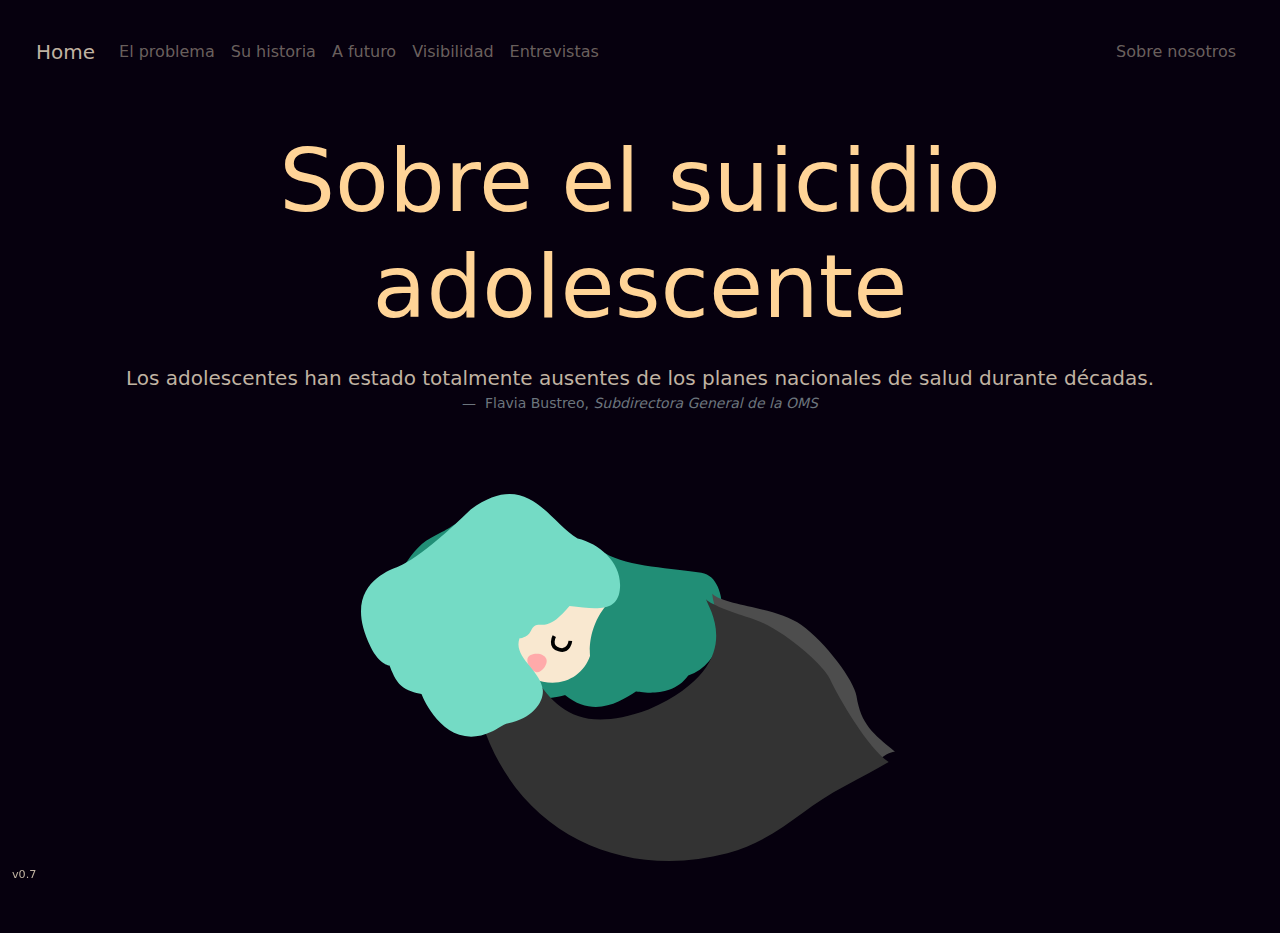
==== commit 94229f4c: "v0.7" ====
--- a/index.html
+++ b/index.html
@@ -6,6 +6,7 @@
   <meta name="viewport" content="width=device-width, initial-scale=1.0">
   <title>Home</title>
   <link rel="stylesheet" href="sass/custom.css">
+  <link rel="icon" href="img/dibujo.svg" type="image/png" sizes="16x16">
 </head>
 <body class="bg-dark d-flex flex-column" style="height: 100%;">
   
@@ -29,7 +30,7 @@
             <a class="nav-link" href="#">A futuro</a>
           </li>
           <li class="nav-item">
-            <a class="nav-link" href="#">Visibilidad</a>
+            <a class="nav-link" href="./visibilidad.html">Visibilidad</a>
           </li>
           <li class="nav-item">
             <a class="nav-link" href="./entrevistas.html">Entrevistas</a>
@@ -75,11 +76,11 @@
   <!--Footer-->
   <footer class="container-fluid text-white justify-content-end fixed-bottom">
 
-    <p style="font-size: 0.7rem;">v0.5.1</p>
+    <p style="font-size: 0.7rem;">v0.7</p>
 
   </footer>
   <!--End Footer-->
 
   <script src="https://cdn.jsdelivr.net/npm/bootstrap@5.0.2/dist/js/bootstrap.bundle.min.js" integrity="sha384-MrcW6ZMFYlzcLA8Nl+NtUVF0sA7MsXsP1UyJoMp4YLEuNSfAP+JcXn/tWtIaxVXM" crossorigin="anonymous"></script>
 </body>
-</html>
+</html>--- a/sass/custom.css
+++ b/sass/custom.css
@@ -3,7 +3,7 @@
   height: auto;
 }
 
-h2, .h2, h3 + p, .h3 + p {
+.sang, h3 + p, .h3 + p {
   text-indent: 1rem;
 }
 
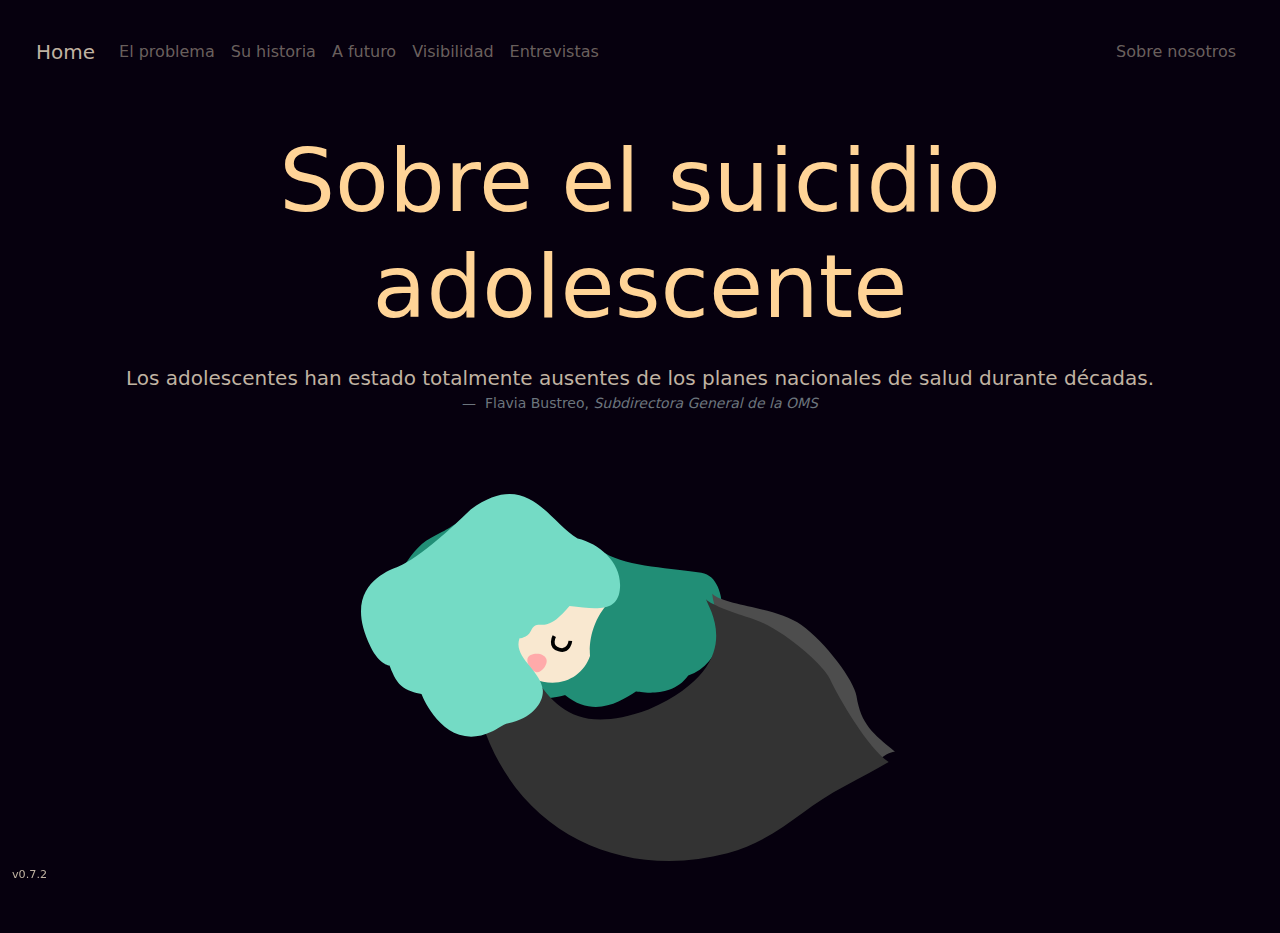
==== commit aa273105: "v0.7.2" ====
--- a/index.html
+++ b/index.html
@@ -76,7 +76,7 @@
   <!--Footer-->
   <footer class="container-fluid text-white justify-content-end fixed-bottom">
 
-    <p style="font-size: 0.7rem;">v0.7</p>
+    <p style="font-size: 0.7rem;">v0.7.2</p>
 
   </footer>
   <!--End Footer-->
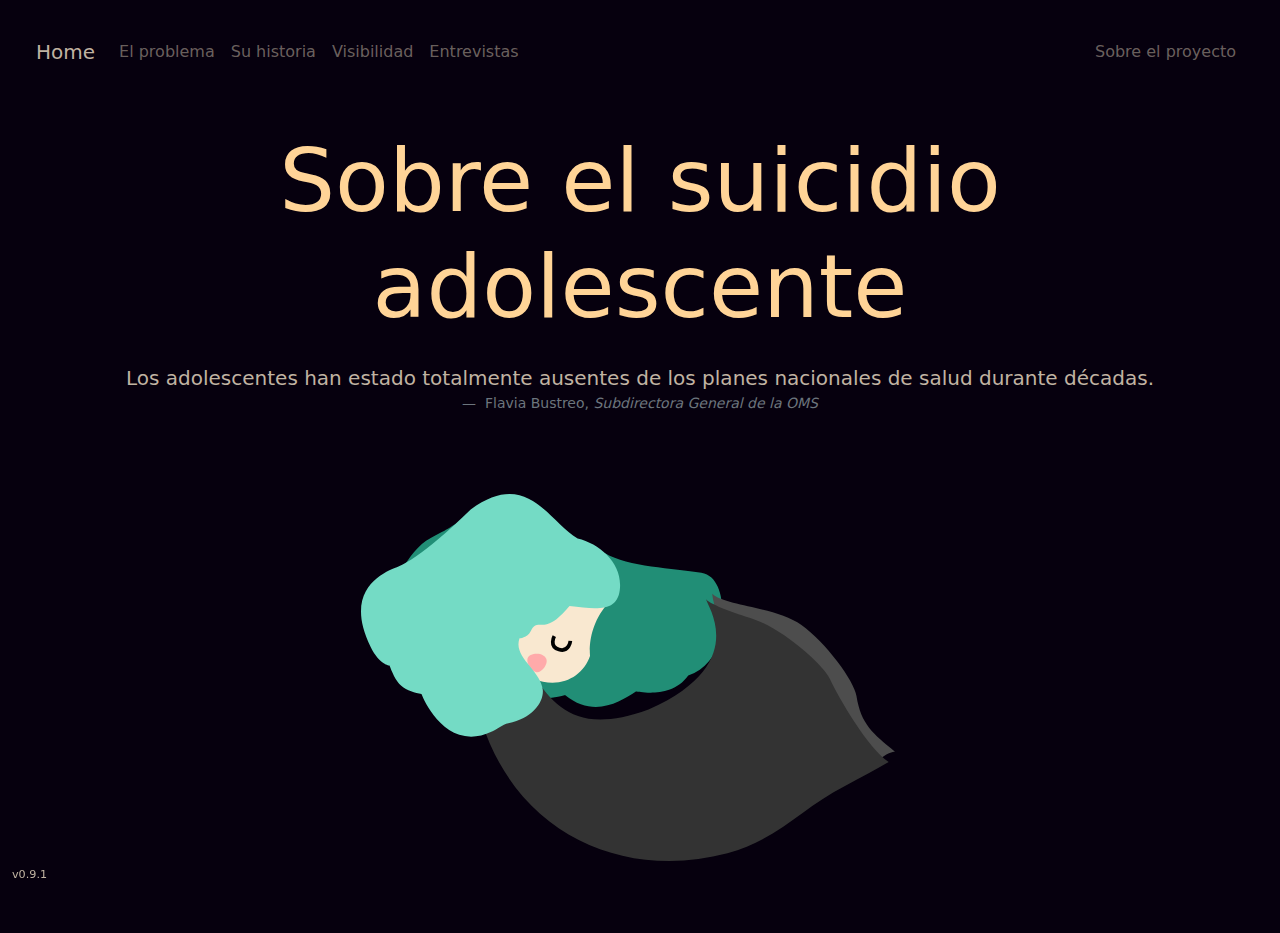
==== commit 893f5d9c: "v0.9.1" ====
--- a/index.html
+++ b/index.html
@@ -27,9 +27,6 @@
             <a class="nav-link" href="./su-historia.html">Su historia</a>
           </li>
           <li class="nav-item">
-            <a class="nav-link" href="#">A futuro</a>
-          </li>
-          <li class="nav-item">
             <a class="nav-link" href="./visibilidad.html">Visibilidad</a>
           </li>
           <li class="nav-item">
@@ -37,7 +34,7 @@
           </li>
         </ul>
         <div class="navbar-nav ms-auto">
-          <a class="nav-link" href="#">Sobre nosotros</a>
+          <a class="nav-link" href="about-us.html">Sobre el proyecto</a>
         </div>
       </div>
     </div>
@@ -76,11 +73,11 @@
   <!--Footer-->
   <footer class="container-fluid text-white justify-content-end fixed-bottom">
 
-    <p style="font-size: 0.7rem;">v0.7.2</p>
+    <p style="font-size: 0.7rem;">v0.9.1</p>
 
   </footer>
   <!--End Footer-->
 
   <script src="https://cdn.jsdelivr.net/npm/bootstrap@5.0.2/dist/js/bootstrap.bundle.min.js" integrity="sha384-MrcW6ZMFYlzcLA8Nl+NtUVF0sA7MsXsP1UyJoMp4YLEuNSfAP+JcXn/tWtIaxVXM" crossorigin="anonymous"></script>
 </body>
-</html>+</html>
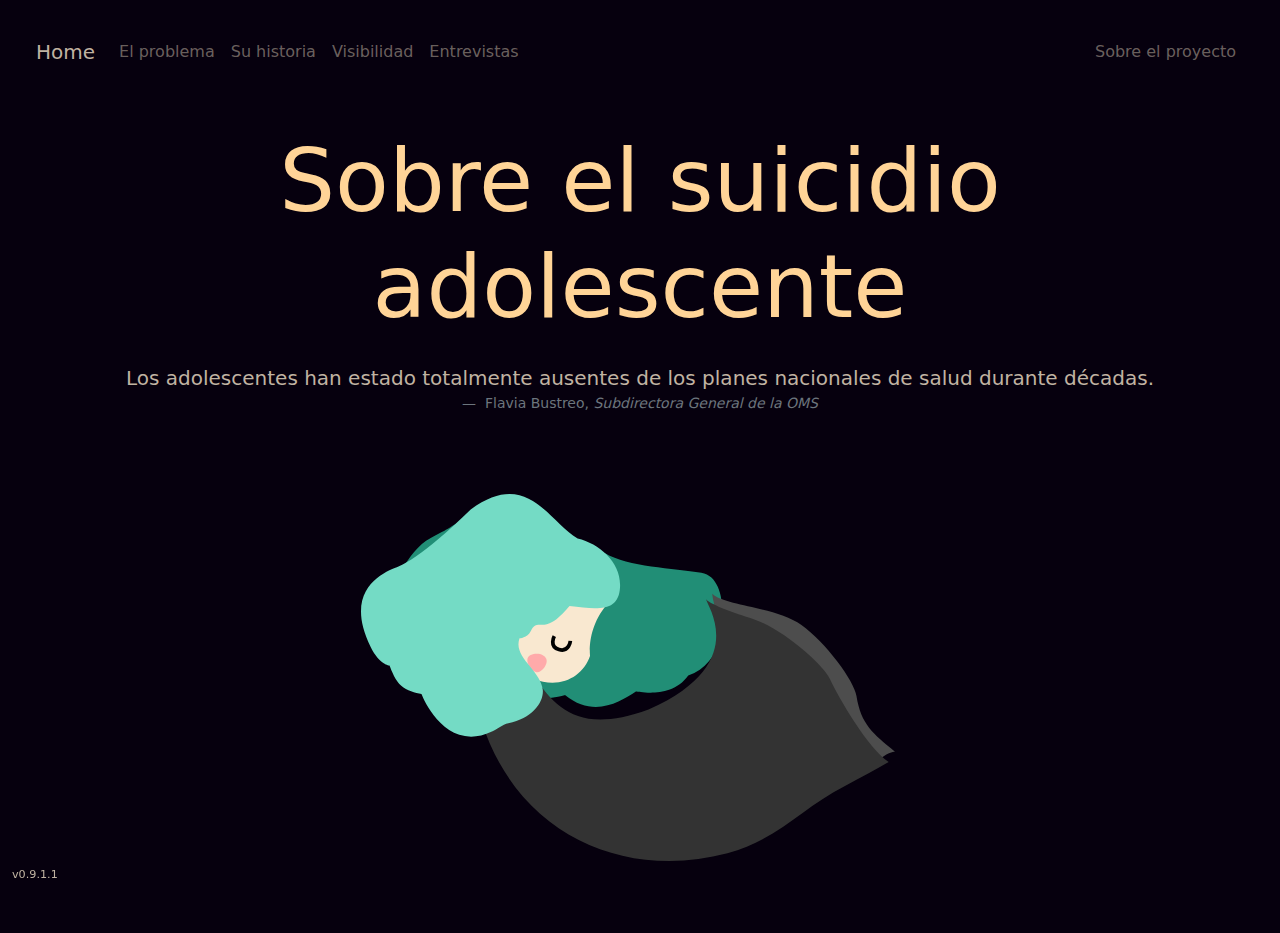
==== commit ecb81aae: "v0.9.1.1" ====
--- a/index.html
+++ b/index.html
@@ -73,7 +73,7 @@
   <!--Footer-->
   <footer class="container-fluid text-white justify-content-end fixed-bottom">
 
-    <p style="font-size: 0.7rem;">v0.9.1</p>
+    <p style="font-size: 0.7rem;">v0.9.1.1</p>
 
   </footer>
   <!--End Footer-->
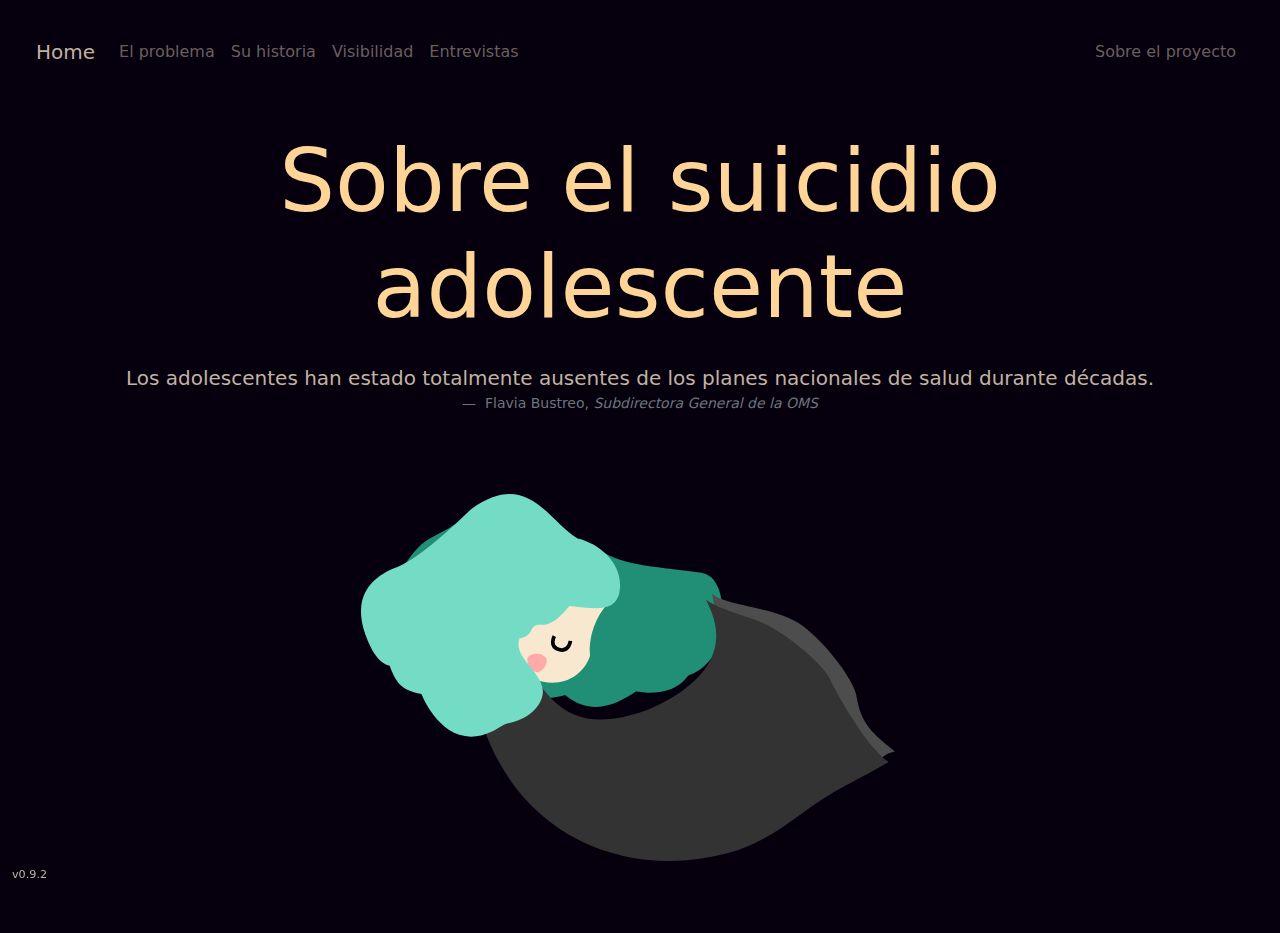
==== commit 8d8314cb: "v0.9.2" ====
--- a/index.html
+++ b/index.html
@@ -73,11 +73,11 @@
   <!--Footer-->
   <footer class="container-fluid text-white justify-content-end fixed-bottom">
 
-    <p style="font-size: 0.7rem;">v0.9.1.1</p>
+    <p style="font-size: 0.7rem;">v0.9.2</p>
 
   </footer>
   <!--End Footer-->
 
   <script src="https://cdn.jsdelivr.net/npm/bootstrap@5.0.2/dist/js/bootstrap.bundle.min.js" integrity="sha384-MrcW6ZMFYlzcLA8Nl+NtUVF0sA7MsXsP1UyJoMp4YLEuNSfAP+JcXn/tWtIaxVXM" crossorigin="anonymous"></script>
 </body>
-</html>
+</html>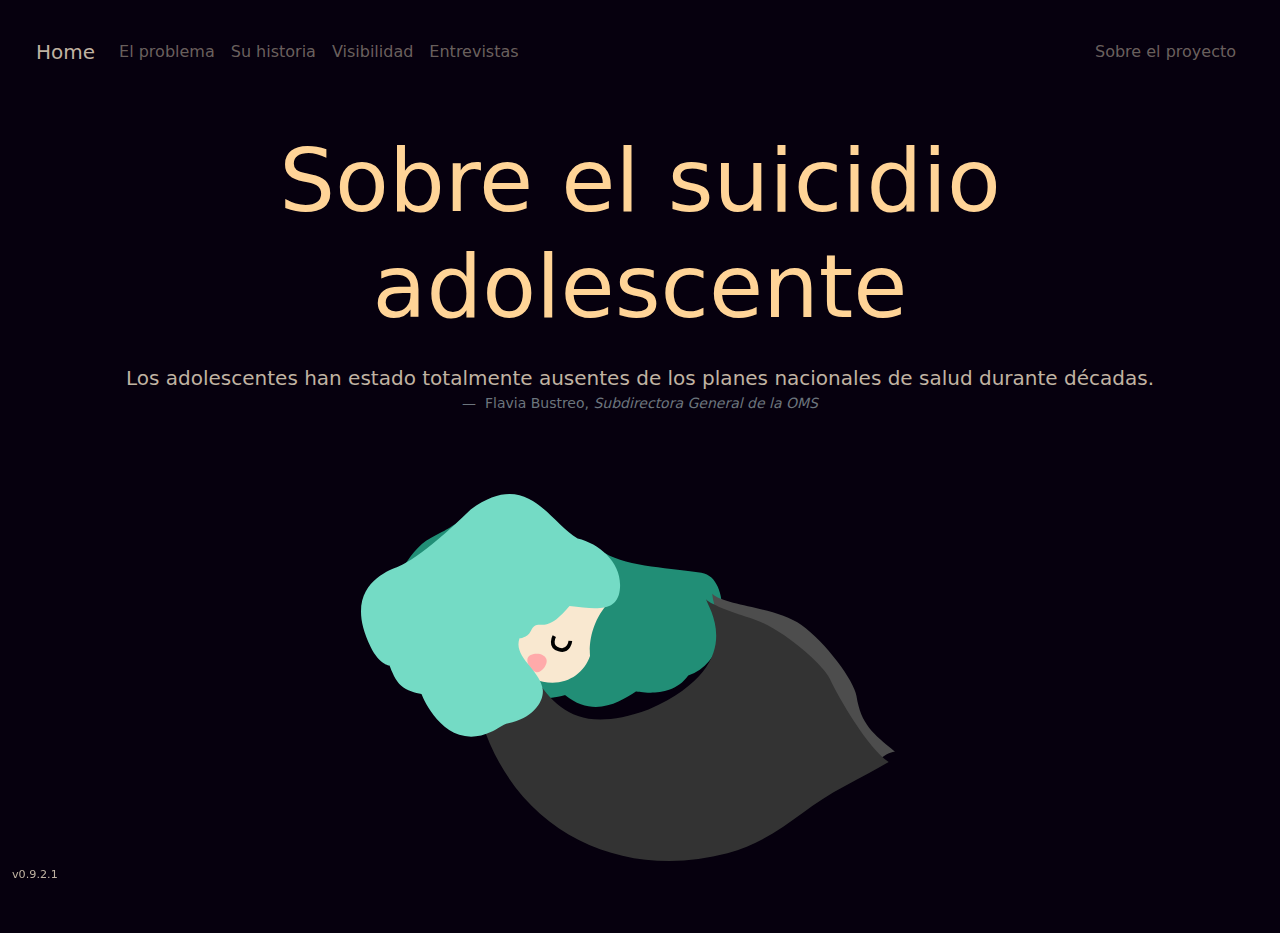
==== commit 5076c093: "v0.9.2.1" ====
--- a/index.html
+++ b/index.html
@@ -73,7 +73,7 @@
   <!--Footer-->
   <footer class="container-fluid text-white justify-content-end fixed-bottom">
 
-    <p style="font-size: 0.7rem;">v0.9.2</p>
+    <p style="font-size: 0.7rem;">v0.9.2.1</p>
 
   </footer>
   <!--End Footer-->
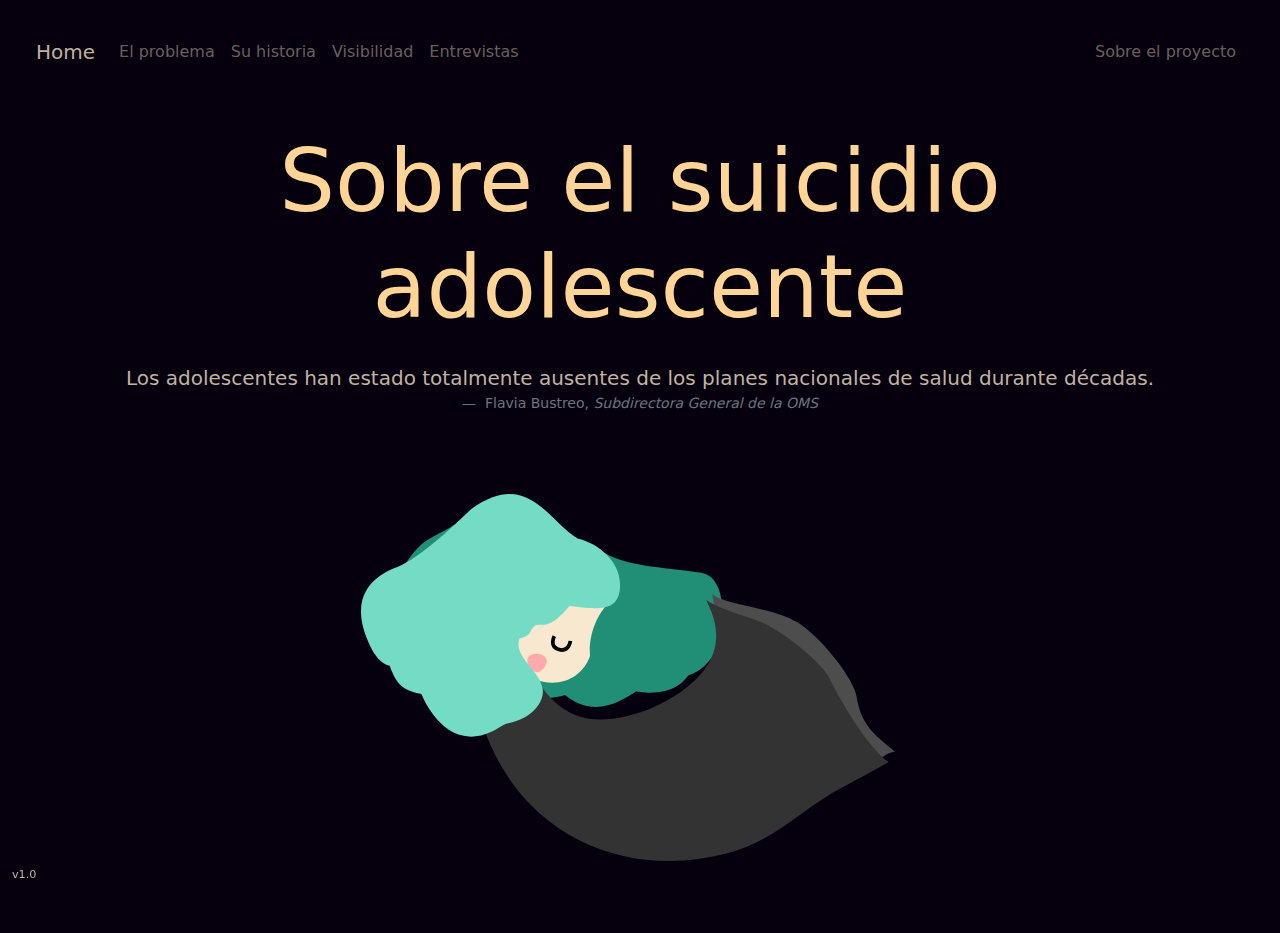
==== commit 329b1f9d: "Add files via upload" ====
--- a/index.html
+++ b/index.html
@@ -73,7 +73,7 @@
   <!--Footer-->
   <footer class="container-fluid text-white justify-content-end fixed-bottom">
 
-    <p style="font-size: 0.7rem;">v0.9.2.1</p>
+    <p style="font-size: 0.7rem;">v1.0</p>
 
   </footer>
   <!--End Footer-->
